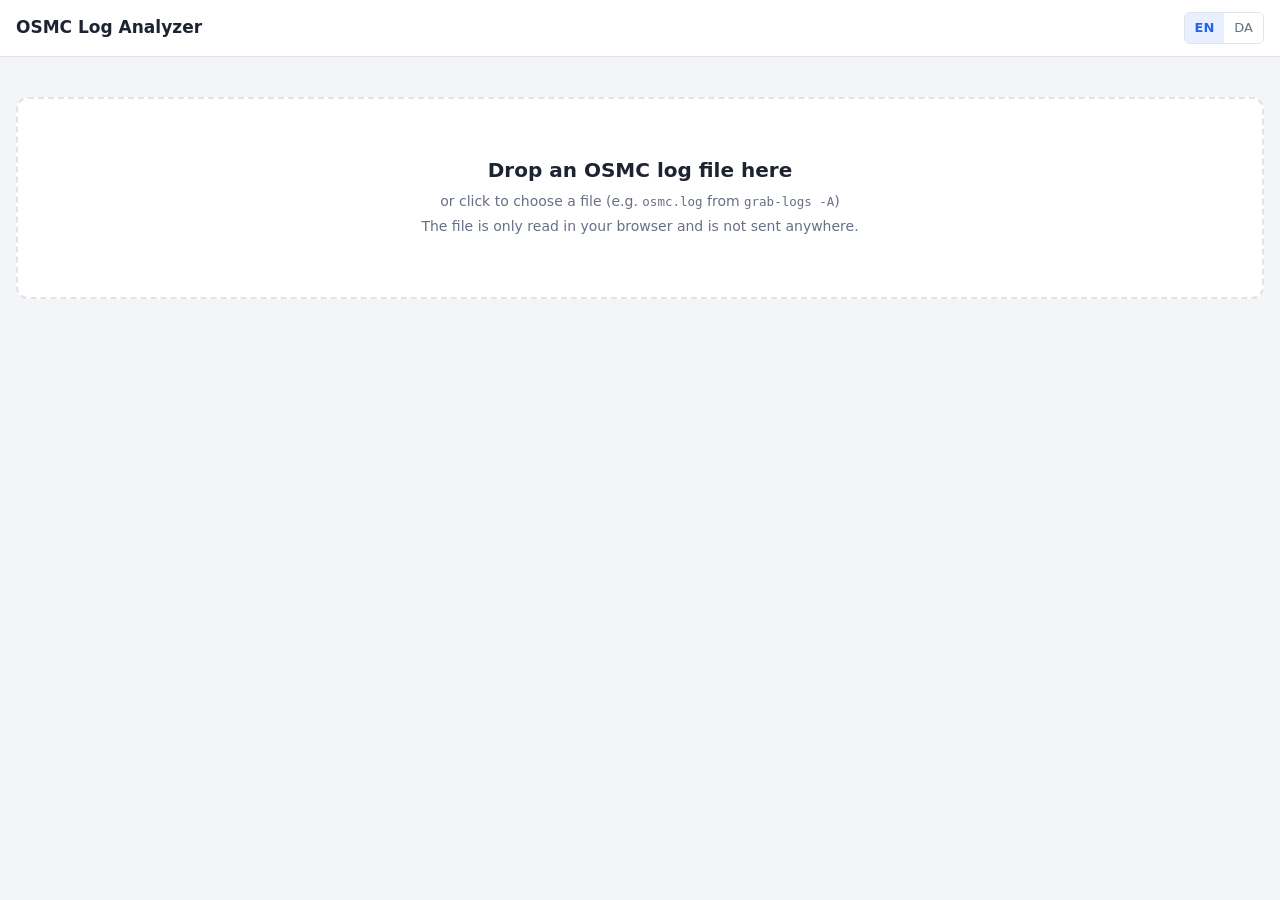
==== index.html @ 3cb2c4ba "Detect jumps in the video timestamps during playback The Vero's video decoder logs each picture with" ====
<!doctype html>
<!--
  OSMC Log Analyzer
  =================
  A single page that reads an OSMC log (made with `grab-logs -A`) and shows the useful parts:
  settings, display/audio capabilities, storage, packages, Kodi log errors, playbacks and banned add-ons.
  Everything runs in the browser; the log file is never uploaded anywhere.

  Files
    index.html        markup + all JavaScript (this file)
    style.css         all styling (colour tokens, dark mode, layout)
    lang/en.json      English UI texts      } key = English source text used in the code,
    lang/da.json      Danish UI texts       } value = text shown on screen
    banned-wiki.json  server copy of Kodi's "Banned add-ons" wiki page (refreshed when the page is updated on the server)
    .htaccess         makes browsers revalidate html/css/json so updates show without a forced reload

  How the script is organised (top to bottom)
    i18n            loads lang/*.json and provides T() for translated text
    helpers         small HTML builders: esc(), kv(), table(), card(), badge() …
    splitting       parseLog() cuts the log file into its named sections
    parsers         one parse function per section type (uname, guisettings, df, EDID, Kodi log …)
    banned add-ons  loads/updates the kodi.wiki list and matches installed add-ons against it
    problems        rule-based checks (RULES) shown in the Problems tab and the overview
    rendering       render() builds every tab as HTML and wires up the interactive parts
    language        DA/EN switch
    loading         file picker / drag & drop -> load() -> render()

  How to …
    add a translated text   write T('English text') in the code and add the same key to
                            lang/en.json and lang/da.json (a missing key just shows the English text)
    read a new log section  use log.sec('Section name') inside render(); the name is the one between
                            the ===== markers in the log
    add a check             add a rule to RULES (see the comment above it); its findings show up in the
                            Problems tab and the overview
    add a tab               build an HTML string in render() and call addTab(id, T('label'), html)
-->
<html lang="en">
<head>
<meta charset="utf-8">
<meta name="viewport" content="width=device-width, initial-scale=1">
<title>OSMC Log Analyzer</title>
<link rel="stylesheet" href="style.css">
</head>
<body>
<!--
  Static texts carry their translation key in data-i18n (plain text) or data-i18n-html (may contain markup);
  applyLang() replaces their content with the text for the current language.
-->
<!-- Sticky header: title, file info, language switch, reload button and (after loading) the tab bar -->
<header>
  <h1 data-i18n="OSMC Log Analyzer">OSMC Log Analyzer</h1>
  <span class="file" id="fileinfo"></span>
  <span class="spacer"></span>
  <span class="langsw" id="langsw"><button data-lang="en">EN</button><button data-lang="da">DA</button></span>
  <button id="reload" hidden data-i18n="Load another log">Load another log</button>
  <input type="file" id="file" accept=".log,.txt,text/plain" hidden>
  <!-- Tab buttons are generated by render() -->
  <nav class="tabs" id="tabs" hidden></nav>
</header>
<main>
  <!-- Start screen: drop zone / file picker. Hidden once a log is loaded. -->
  <div id="drop">
    <h2 data-i18n="Drop an OSMC log file here">Drop an OSMC log file here</h2>
    <p data-i18n-html="or click to choose a file (e.g. <code>osmc.log</code> from <code>grab-logs -A</code>)">or click to choose a file (e.g. <code>osmc.log</code> from <code>grab-logs -A</code>)</p>
    <p data-i18n="The file is only read in your browser and is not sent anywhere.">The file is only read in your browser and is not sent anywhere.</p>
  </div>
  <!-- Result view: one .panel per tab is generated into #panels by render() -->
  <div id="app" hidden>
    <div id="panels"></div>
  </div>
</main>
<script>
'use strict';

// ---------- i18n ----------
// English source text is the key; lang/<code>.json maps it to the shown text. {0}, {1}… are placeholders.
// A missing key falls back to the English text, so a missing or broken file never breaks the page.
const LANGS = {};   // loaded language files: { en: {...}, da: {...} }
// English is the default; a language picked with the DA/EN buttons is remembered. To add a language,
// add it here, add a button in the header and create lang/<code>.json.
let lang = 'en';
try { lang = localStorage.getItem('osmclog.lang') || 'en'; } catch {}
if (!['en', 'da'].includes(lang)) lang = 'en';
// Fetches lang/<code>.json once; a failed fetch is stored as {} so T() falls back to English.
async function loadLang(code) {
  if (LANGS[code]) return;
  try {
    const r = await fetch(`lang/${code}.json`, { cache: 'no-cache' });
    LANGS[code] = r.ok ? await r.json() : {};
  } catch { LANGS[code] = {}; }
}
// T('English text', arg0, arg1 …) -> translated text with {0}, {1} … filled in. Returns plain text (not HTML-escaped).
const T = (s, ...a) => ((LANGS[lang] && LANGS[lang][s]) || s).replace(/\{(\d)\}/g, (_, i) => a[i]);

// ---------- helpers ----------
// Most of the page is built as HTML strings. Values from the log are untrusted, so they are always
// passed through esc() — or wrapped in raw() when a value is HTML we built ourselves.

// Text that grab-logs puts in place of passwords and other private values.
const MASK = '**masked*by*grab-logs**';
// Escapes text for safe use inside HTML.
const esc = s => String(s ?? '').replace(/[&<>"']/g, c => ({ '&': '&amp;', '<': '&lt;', '>': '&gt;', '"': '&quot;', "'": '&#39;' }[c]));
// Marks a string as ready-made HTML so kv()/table() insert it as-is instead of escaping it.
class Raw { constructor(h) { this.h = h; } }
const raw = h => new Raw(h);
// Cell content: raw HTML stays, anything else is escaped.
const val = v => v instanceof Raw ? v.h : esc(v);
// Small pill label. cls: '' (grey), 'ok' (green), 'warn' (amber), 'bad' (red), 'acc' (blue).
const badge = (t, cls = '') => `<span class="badge ${cls}">${esc(t)}</span>`;
// Shows true/'true' and false/'false' as Yes/No badges; other values are passed through unchanged.
const yesNo = v => v === true || v === 'true' ? raw(badge(T('Yes'), 'ok')) : v === false || v === 'false' ? raw(badge(T('No'))) : v;
// Replaces a value masked by grab-logs with a "masked" badge.
const unmask = v => String(v ?? '').includes(MASK) ? raw(badge(T('masked by grab-logs'))) : v;

// Two-column key/value table from [[label, value], …]. Rows with an empty value are skipped.
function kv(rows) {
  rows = rows.filter(r => r && r[1] !== undefined && r[1] !== null && r[1] !== '');
  if (!rows.length) return `<p class="empty">${esc(T('No data'))}</p>`;
  return '<div class="tw"><table class="kv">' + rows.map(([k, v]) => `<tr><th>${esc(k)}</th><td>${val(v)}</td></tr>`).join('') + '</table></div>';
}
// Data table. rows: arrays of cell values; a row may carry a .cls property for a CSS class on the <tr>
// (e.g. 'changed' for the blue left border). opts.scroll: limit the height and scroll inside the card.
// The table is wrapped in .tw so wide tables scroll sideways on phones instead of widening the page.
function table(headers, rows, opts = {}) {
  if (!rows.length) return `<p class="empty">${esc(T('No data'))}</p>`;
  const body = rows.map(r => {
    const cls = r.cls ? ` class="${r.cls}"` : '';
    return `<tr${cls}>` + r.map(c => `<td>${val(c)}</td>`).join('') + '</tr>';
  }).join('');
  // opts.cols: fixed column widths (e.g. ['45%', '35%', '20%']) so rows line up and long values wrap
  const cols = opts.cols ? `<colgroup>${opts.cols.map(w => `<col style="width:${w}">`).join('')}</colgroup>` : '';
  const t = `<table${opts.cols ? ' class="fixed"' : ''}>${cols}<thead><tr>${headers.map(h => `<th>${esc(h)}</th>`).join('')}</tr></thead><tbody>${body}</tbody></table>`;
  return `<div class="tw${opts.scroll ? ' scroll' : ''}">${t}</div>`;
}
// A boxed section with a title. body is HTML; sub is a small grey HTML note after the title (escape it yourself).
const card = (title, body, sub = '') => `<section class="card"><h3>${esc(title)}${sub ? ` <span class="sub">${sub}</span>` : ''}</h3>${body}</section>`;
// Usage bar; turns amber from 80 % and red from 90 %.
const bar = pct => `<div class="bar"><span class="${pct >= 90 ? 'bad' : pct >= 80 ? 'warn' : ''}" style="width:${Math.min(100, pct)}%"></span></div>`;
// Decodes the basic XML entities found in setting values.
const xmlDecode = s => String(s ?? '').replace(/&lt;/g, '<').replace(/&gt;/g, '>').replace(/&quot;/g, '"').replace(/&apos;/g, "'").replace(/&amp;/g, '&');

// Seconds -> "2 d 3 h 15 min" ("t" for hours in Danish; seconds are only shown for durations under an hour).
function fmtDuration(sec) {
  sec = Math.round(sec);
  const d = Math.floor(sec / 86400), h = Math.floor(sec % 86400 / 3600), m = Math.floor(sec % 3600 / 60), s = sec % 60;
  const hu = lang === 'en' ? ' h' : ' t';
  return [d && d + ' d', h && h + hu, m && m + ' min', (!d && !h) && s + ' s'].filter(Boolean).join(' ');
}
// Bytes -> "1.3 MB".
function fmtBytes(n) {
  const u = ['B', 'KB', 'MB', 'GB', 'TB']; let i = 0;
  while (n >= 1024 && i < u.length - 1) { n /= 1024; i++; }
  return n.toFixed(i ? 1 : 0) + ' ' + u[i];
}

// grab-logs sometimes double-encodes UTF-8 (e.g. "OvervÃ¥gning"); repair those lines.
function fixMojibake(text) {
  const dec = new TextDecoder('utf-8', { fatal: true });
  return text.replace(/[^\n]*[\u00c2-\u00df][\u0080-\u00bf][^\n]*/g, line => {
    if (/[^\u0000-\u00ff]/.test(line)) return line;
    try { return dec.decode(Uint8Array.from(line, c => c.charCodeAt(0))); } catch { return line; }
  });
}

// ---------- splitting ----------
// A grab-logs file starts with a header ("Logs created on: … (Uptime = …)" and a table of contents),
// followed by sections wrapped in markers that share a random id:
//   ====================== Kodi Log =================== HyhIT4UP
//   …section content…
//   ---------------------- Kodi Log END --------------- HyhIT4UP
// Returns { sections: [{ name, id, startLine, lines, text, truncated? }], byName, created, uptime, sec(name) }.
// sec(name) returns a section's text, or '' if the section is missing, so callers never need null checks.
function parseLog(text) {
  const lines = text.split(/\r?\n/);
  const startRe = /^={6,} (.+?) ={6,} (\S+)\s*$/;
  const endRe = /^-{6,} (.+?) END -{6,} (\S+)\s*$/;
  const sections = [], byName = {}, header = [];
  let cur = null;
  const close = () => {
    while (cur.lines.length && !cur.lines[cur.lines.length - 1].trim()) cur.lines.pop();
    cur.text = cur.lines.join('\n');
    sections.push(cur);
    byName[cur.name] = cur;
    cur = null;
  };
  for (let i = 0; i < lines.length; i++) {
    const l = lines[i]; let m;
    if (cur) {
      if ((m = endRe.exec(l)) && m[2] === cur.id) { close(); continue; }
      cur.lines.push(l);
    } else if ((m = startRe.exec(l))) {
      // startLine is the 1-based line number of the section's first content line in the original file
      cur = { name: m[1], id: m[2], startLine: i + 2, lines: [] };
    } else if (!sections.length) header.push(l);
  }
  // a section without an END marker means the file was cut off
  if (cur) { cur.truncated = true; close(); }
  const h = header.join('\n');
  const created = /Logs created on:\s*(.+?)\s*-\s*\(Uptime\s*=\s*([\d.]+)\)/.exec(h);
  return {
    sections, byName,
    created: created && created[1],
    uptime: created && parseFloat(created[2]),
    sec: name => byName[name] ? byName[name].text : '',
  };
}

// ---------- parsers ----------
// Each parser takes the text of one section (log.sec('…')) and returns plain data; no HTML is built here.
// They are forgiving: unexpected lines are skipped rather than throwing.

// "UNAME": `uname -a` -> { host, kernel, arch }.
function parseUname(t) {
  const p = t.trim().split(/\s+/);
  return { host: p[1], kernel: p[2], arch: p[p.length - 2] };
}
// "cmdline": kernel command line -> { key: value } (flags without '=' get the value true).
function parseCmdline(t) {
  const o = {};
  for (const tok of t.trim().split(/\s+/)) {
    const i = tok.indexOf('=');
    if (i > 0) o[tok.slice(0, i)] = tok.slice(i + 1); else if (tok) o[tok] = true;
  }
  return o;
}
// "GUI Settings (abridged)": lines like "Name: value" or "Name: value ===> Default: x".
// The "===> Default" part only appears when the setting differs from its default.
// -> [{ name, value, def, changed }]
function parseAbridged(t) {
  // split on ": " so names like "Display 4:3 videos as" stay intact
  return t.split('\n').filter(l => l.includes(': ')).map(l => {
    const i = l.indexOf(': ');
    const name = l.slice(0, i).trim();
    let value = l.slice(i + 2).trim(), def = null;
    const m = /^(.*?)\s*===>\s*Default:\s*(.*)$/.exec(value);
    if (m) { value = m[1]; def = m[2]; }
    return { name, value, def, changed: def !== null };
  });
}
// "guisettings.xml": every <setting id="…">. Kodi adds default="true" to settings left at their default,
// so a setting without it has been changed. A regex is used instead of DOMParser because grab-logs'
// masking can leave the XML slightly broken. -> [{ id, isDefault, value }]
function parseGuiSettings(t) {
  const out = [];
  const re = /<setting id="([^"]+)"((?:\s+\w+="[^"]*")*)\s*(?:\/>|>([\s\S]*?)<\/setting>)/g;
  let m;
  while ((m = re.exec(t))) {
    out.push({ id: m[1], isDefault: /default="true"/.test(m[2]), value: xmlDecode(m[3] ?? '') });
  }
  return out;
}
// Child elements of one <tag>…</tag> block as [[name, value], …] (used for <defaultvideosettings> etc.).
function parseSimpleXmlBlock(t, tag) {
  const m = new RegExp(`<${tag}>([\\s\\S]*?)</${tag}>`).exec(t);
  if (!m) return [];
  const out = []; const re = /<(\w+)>([^<]*)<\/\1>/g; let x;
  while ((x = re.exec(m[1]))) out.push([x[1], xmlDecode(x[2])]);
  return out;
}
// Parses well-formed XML into a DOM document; returns null for empty or invalid XML.
function parseXml(t) {
  if (!t.trim().startsWith('<')) return null;
  const doc = new DOMParser().parseFromString(t.replace(/^\uFEFF/, ''), 'application/xml');
  return doc.querySelector('parsererror') ? null : doc;
}
// Flatten an XML tree into [path, value] rows, e.g. ["videodatabase › host", "192.168.1.69"].
function flattenXml(el, prefix = '') {
  const rows = [];
  for (const c of el.children) {
    const attrs = [...c.attributes].map(a => `${a.name}="${a.value}"`).join(' ');
    const p = prefix + c.tagName + (attrs ? ` [${attrs}]` : '');
    if (c.children.length) rows.push(...flattenXml(c, p + ' › '));
    else rows.push([p, c.textContent.trim()]);
  }
  return rows;
}
// "sources.xml": media sources -> [{ type (video/music/…), name, paths, isDefault }].
function parseSources(t) {
  const doc = parseXml(t);
  if (!doc) return [];
  const out = [];
  for (const type of doc.documentElement.children) {
    const def = type.querySelector(':scope > default')?.textContent.trim();
    for (const s of type.querySelectorAll(':scope > source')) {
      out.push({
        type: type.tagName,
        name: s.querySelector('name')?.textContent.trim(),
        paths: [...s.querySelectorAll('path')].map(p => p.textContent.trim()),
        isDefault: def && def === s.querySelector('name')?.textContent.trim(),
      });
    }
  }
  return out;
}
// "fstab": non-comment lines -> [{ spec, mnt, type, opts }].
function parseFstab(t) {
  return t.split('\n').map(l => l.trim()).filter(l => l && !l.startsWith('#')).map(l => {
    const [spec, mnt, type, opts] = l.split(/\s+/);
    return { spec, mnt, type, opts };
  });
}
// "mounts" (/proc/mounts) -> [{ spec, mnt, type, opts }].
function parseMounts(t) {
  return t.split('\n').filter(Boolean).map(l => {
    const [spec, mnt, type, opts] = l.split(/\s+/);
    return { spec, mnt, type, opts };
  });
}
// "Diskspace" (`df -h`) -> [{ fs, size, used, avail, pct, mnt }].
function parseDf(t) {
  const lines = t.split('\n').filter(Boolean);
  return lines.slice(1).map(l => {
    const p = l.split(/\s+/);
    if (p.length < 6) return null;
    return { fs: p[0], size: p[1], used: p[2], avail: p[3], pct: parseInt(p[4]), mnt: p.slice(5).join(' ') };
  }).filter(Boolean);
}
// "Memory" (`free -m`) -> { Mem: { total, used, free, cache, avail }, Swap: {…} } in MB.
function parseFree(t) {
  const out = {};
  for (const l of t.split('\n')) {
    const m = /^(Mem|Swap):\s+(.*)$/.exec(l.trim());
    if (m) {
      // columns: total used free shared buff/cache available
      const n = m[2].split(/\s+/).map(Number);
      out[m[1]] = { total: n[0], used: n[1], free: n[2], cache: n[4], avail: n[5] };
    }
  }
  return out;
}
// "ifconfig": one block per interface (a block starts with a non-indented line) -> addresses, traffic and error counters.
function parseIfconfig(t) {
  const blocks = t.split(/\n(?=\S)/).filter(b => b.trim());
  return blocks.map(b => {
    const g = re => (re.exec(b) || [])[1];
    return {
      name: g(/^(\S+?):/),
      inet: g(/\binet (\S+)/), mask: g(/netmask (\S+)/), inet6: g(/\binet6 (\S+)/),
      ether: g(/ether (\S+)/), type: g(/\(([^)]+)\)\s*$/m),
      rx: g(/RX packets \d+\s+bytes \d+ \(([^)]+)\)/), tx: g(/TX packets \d+\s+bytes \d+ \(([^)]+)\)/),
      rxErr: g(/RX errors (\d+)/), txErr: g(/TX errors (\d+)/),
    };
  }).filter(i => i.name);
}
// "OSMC Packages" / "All Other Packages" (`dpkg -l`) -> [{ status ('ii' = installed), name, version, arch, desc }].
function parseDpkg(t) {
  // the header lines ("Desired=…", "||/ Name …", "+++-===…") don't match, as they don't start with 2–3 letters and a space
  return t.split('\n').map(l => /^([a-zA-Z]{2,3})\s+(\S+)\s+(\S+)\s+(\S+)\s+(.*)$/.exec(l)).filter(Boolean)
    .map(m => ({ status: m[1], name: m[2], version: m[3], arch: m[4], desc: m[5] }));
}
// "APT history.log": blank-line separated runs (Start-Date, Commandline, Install/Upgrade/Remove/Purge, End-Date)
// -> runs, newest first, with package lists split into one entry per package.
function parseAptHistory(t) {
  return t.split(/\n\s*\n/).map(b => {
    const g = k => (new RegExp(`^${k}: (.*)$`, 'm').exec(b) || [])[1];
    const pkgs = k => { const v = g(k); return v ? v.split(/\),\s*/).map(s => s.replace(/\)?$/, ')')) : []; };
    const start = g('Start-Date');
    if (!start) return null;
    return {
      start: start.replace(/\s+/, ' '), end: (g('End-Date') || '').replace(/\s+/, ' '),
      cmd: g('Commandline') || '',
      install: pkgs('Install'), upgrade: pkgs('Upgrade'), remove: pkgs('Remove'), purge: pkgs('Purge'),
      error: g('Error'),
    };
  }).filter(Boolean).sort((a, b) => b.start.localeCompare(a.start));
}
// Raspberry Pi model ("Raspberry Pi 400 Rev 1.1", from the kernel's "Machine model:" line) -> SoC.
// Kodi's "Running on" line can't be used: the Pi kernel reports "BCM2835" in /proc/cpuinfo on every model.
function piSoc(model) {
  const m = model.replace(/^Raspberry Pi\s*/, '');
  if (/^(5|500|Compute Module 5)\b/.test(m)) return 'Broadcom BCM2712';
  if (/^(4|400|Compute Module 4)/.test(m)) return 'Broadcom BCM2711';
  if (/^Zero 2/.test(m)) return 'RP3A0 (Broadcom BCM2710A1)';
  if (/^3 Model [AB] Plus|^Compute Module 3 Plus/.test(m)) return 'Broadcom BCM2837B0';
  if (/^(3|Compute Module 3)\b|^2 Model B Rev 1\.2/.test(m)) return 'Broadcom BCM2837';
  if (/^2\b/.test(m)) return 'Broadcom BCM2836';
  if (/^(Model|Zero|Compute Module\b(?! \d))/.test(m)) return 'Broadcom BCM2835';
  return '';
}
// HDMI/CTA-861 Video Identification Codes -> readable mode ("Display Mode" shows e.g. "VIC:16").
const VIC = {
  1: '640x480p60', 2: '480p60', 3: '480p60', 4: '720p60', 5: '1080i60', 16: '1080p60', 17: '576p50', 18: '576p50',
  19: '720p50', 20: '1080i50', 31: '1080p50', 32: '1080p24', 33: '1080p25', 34: '1080p30', 60: '720p24', 61: '720p25', 62: '720p30',
  93: '2160p24', 94: '2160p25', 95: '2160p30', 96: '2160p50', 97: '2160p60',
  98: '4096x2160p24', 99: '4096x2160p25', 100: '4096x2160p30', 101: '4096x2160p50', 102: '4096x2160p60',
};
// Lines indented under a header line in edid-decode output (also used for "Dolby Vision Cap").
// Returns the trimmed child lines, or null when the header is not found.
function indentedBlock(t, headerRe) {
  const lines = t.split('\n');
  const i = lines.findIndex(l => headerRe.test(l));
  if (i < 0) return null;
  const ind = lines[i].search(/\S/);
  const out = [];
  for (let j = i + 1; j < lines.length; j++) {
    const l = lines[j];
    if (!l.trim()) continue;
    if (l.search(/\S/) <= ind) break;
    out.push(l.trim());
  }
  return out;
}
// "EDID" (Amlogic's summary of the TV's EDID): "Key: value" lines -> { key: value } (first occurrence wins).
// flagsLine is the line without a colon that lists HDR/Dolby Vision/deep colour support.
function parseEdid(t) {
  const o = {};
  for (const l of t.split('\n')) {
    const m = /^([^:{]+?):\s*(.*)$/.exec(l);
    if (m && !o[m[1].trim()]) o[m[1].trim()] = m[2].trim();
  }
  o.flagsLine = (t.split('\n').find(l => /HDR|DolbyVision|DeepColor/.test(l) && !l.includes(':')) || '').trim();
  return o;
}
// "Audio Cap": audio formats the TV/receiver reports -> [[format, channels, sample rates, …extra]]
// (the first line is a column header and is skipped).
// Only format lines ("AC-3, 6 ch, …") are kept: some devices add a "Reserved" line and an indented
// "Dolby Vendor Specific" block (Ver:1.0, center_speaker:1 …) that are not formats.
function parseAudioCap(t) {
  return t.split('\n').slice(1).filter(l => /^[^\s,][^,]*, \d+ ch\b/.test(l) && !/^Reserved\b/.test(l)).map(l => l.split(',').map(s => s.trim()));
}

// "Kodi Log" / "Kodi Old Log": lines like
//   2026-10-31 09:30:46.882 T:2971     info <general>: message
// -> [{ date, time, thread, level, msg, extra, line }]. Lines without a timestamp (e.g. dumped XML)
// are continuation lines and are collected in the previous entry's `extra`. `line` is the 0-based line
// within the section, used to jump to the entry in the Raw sections tab.
function parseKodiLog(t) {
  const re = /^(\d{4}-\d\d-\d\d) (\d\d:\d\d:\d\d\.\d+) T:(\d+)\s+(\w+) <[^>]+>: ?(.*)$/;
  const entries = []; let last = null;
  for (const [i, l] of t.split('\n').entries()) {
    const m = re.exec(l);
    if (m) { last = { date: m[1], time: m[2], thread: m[3], level: m[4].toLowerCase(), msg: m[5], extra: [], line: i }; entries.push(last); }
    else if (last && l.trim()) last.extra.push(l.trim());
  }
  return entries;
}
// Time of a Kodi log entry in ms (for durations between entries).
const kodiMs = e => Date.parse(`${e.date}T${e.time}`);
// Walks the Kodi log entries once and collects everything the page shows:
//   levels        count per log level           info        version, platform, skin, cache settings …
//   addons        Map id -> version             groups      errors/warnings grouped by message
//   devices       ALSA audio devices            playbacks   one object per VideoPlayer::OpenFile
//   resolutions   display mode switches         repoErrors  repositories Kodi complained about
// To pick up something new from the Kodi log, add a regex to the if/else chain below.
function analyzeKodi(entries) {
  const a = { levels: {}, info: {}, addons: new Map(), groups: new Map(), devices: [], playbacks: [], resolutions: [], debugLogging: false, repoErrors: new Set() };
  const lastByThread = {};
  let dev = null, pb = null;
  const devMap = new Map();
  for (const e of entries) {
    a.levels[e.level] = (a.levels[e.level] || 0) + 1;
    const msg = e.msg;
    let m;
    if (!a.first) a.first = e; a.last = e;
    if ((m = /^Starting Kodi \(([^)]+)\)\. Platform: (.*)$/.exec(msg))) { a.info.version = m[1]; a.info.platform = m[2]; }
    else if ((m = /^Running on (.*)$/.exec(msg))) a.info.runningOn = m[1];
    else if ((m = /^FFmpeg version\/source: (.*)$/.exec(msg))) a.info.ffmpeg = m[1];
    else if ((m = /^Local hostname: (.*)$/.exec(msg))) a.info.hostname = m[1];
    else if ((m = /^(\d+) CPU cores available/.exec(msg))) a.info.cores = m[1];
    else if ((m = /^Kodi compiled (.*)$/.exec(msg))) a.info.compiled = m[1];
    else if ((m = /^GUI format (.*)$/.exec(msg))) a.info.guiFormat = m[1];
    else if ((m = /^load skin from: \S+ \(version: ([^)]+)\)/.exec(msg))) a.info.skin = (/addons\/([^/]+)\//.exec(msg) || [])[1] + ' ' + m[1];
    else if (msg.startsWith('Enabled debug logging')) a.debugLogging = true;
    else if (msg.startsWith('New Cache GUI Settings')) a.info.cache = e.extra;
    else if ((m = /^CAddonMgr::FindAddons: (\S+) v(\S+) installed/.exec(msg))) a.addons.set(m[1], m[2]);
    else if ((m = /^Repository add-on (\S+) /.exec(msg)) && e.level === 'error') a.repoErrors.add(m[1]);

    // ALSA device enumeration: "Device N" followed by "m_name : value" lines; m_streamTypes is the last one.
    // Kodi enumerates more than once, so devices are de-duplicated by name.
    if ((m = /^\s+Device \d+$/.exec(msg))) { dev = {}; }
    else if (dev && (m = /^\s+m_(\w+)\s*:\s*(.*)$/.exec(msg))) {
      dev[m[1]] = m[2];
      if (m[1] === 'streamTypes') { devMap.set(dev.deviceName, dev); dev = null; }
    }

    // playback tracking: everything between VideoPlayer::OpenFile and CVideoPlayer::CloseFile belongs to that
    // playback (file path, ffmpeg stream info, Dolby Vision record, display mode switch, audio sink setup).
    // st collects how the playback started (times in ms since the epoch; most need debug logging, the
    // sync and late-frame figures also need component logging for "A/V sync" and "Video"):
    //   lost/reset   display lost and back for a refresh rate switch     hdmi      "Detected HDMI switch" (Vero) until 5 s after av
    //   cacheFrom/To buffering before playback starts                     av        first picture (OnAVStarted)
    //   pos          start position in seconds (0 = from the beginning)  resync    clock reset at start, ms
    //   syncErr      largest audio sync error in the first 5 s, ms       late      late frames in the first 5 s (maxLate: most frames behind)
    //   renders      render checks seen in the first 5 s (0 = no video component logging)   drops   frames dropped by the decoder
    //   frames       pictures from the decoder during the whole playback (0 = no video component logging, or not a Vero)
    //   gaps/maxGap  jumps in their timestamps (see below) and the largest, ms   gapLines  lines of the first 10 jumps
    if ((m = /^VideoPlayer::OpenFile: (.*)$/.exec(msg))) {
      pb = { start: e.date + ' ' + e.time.slice(0, 8), url: m[1], streams: [], dovi: null, res: null, dv: null, audio: [],
        t0: kodiMs(e), line: e.line, st: { hdmi: 0, late: 0, maxLate: 0, renders: 0, drops: 0, frames: 0, gaps: 0, maxGap: 0, gapLines: [] } };
      a.playbacks.push(pb);
    } else if (pb) {
      const st = pb.st, t = kodiMs(e), early = st.av != null && t - st.av < 5000;
      if (msg.startsWith('VideoPlayer: OnLostDisplay received')) st.lost ??= t;
      else if (msg.startsWith('VideoPlayer: OnResetDisplay received')) st.reset ??= t;
      else if (msg.startsWith('CWinSystemAmlogic: Detected HDMI switch')) { if (st.av == null || early) st.hdmi++; }
      else if ((m = /^CVideoPlayer::SetCaching - caching state (\d)/.exec(msg))) {
        if (+m[1]) st.cacheFrom ??= t;
        else if (st.cacheFrom != null) st.cacheTo ??= t;
      }
      else if (msg.startsWith('OnAVStarted:') && st.av == null) { st.av = t; st.avLine = e.line; }
      else if ((m = /^VideoPlayer::Sync - Video - pts: (-?[\d.]+)/.exec(msg))) st.pos ??= Math.max(0, +m[1] / 1e6);
      else if ((m = /^CVideoPlayerAudio - CDVDMsg::GENERAL_RESYNC\((-?[\d.]+)\)/.exec(msg))) st.resync ??= +m[1] / 1000;
      else if ((m = /^ActiveAE::SyncStream - average error of (-?[\d.]+), start adjusting/.exec(msg)) && early) st.syncErr = Math.max(st.syncErr || 0, Math.abs(+m[1]));
      else if ((m = /^PrepareNextRender: .*\blate: (-?\d+)/.exec(msg)) && early) {
        st.renders++;
        if (+m[1] > 0) { st.late++; st.maxLate = Math.max(st.maxLate, +m[1]); }
      }
      else if (/releaseFrame idx:\d+, drop:1/.test(msg)) st.drops++;
      // Vero decoder: "AMLInsecureVideoCodec::getPicture: index: 5, pts: 2.002, dur:875.867ms", where dur is the time to
      // the previous picture's timestamp. A picture that "lasts" more than 3 normal frames is a jump in the stream's
      // timestamps, seen as a jerk or a short freeze. Index 0 starts the stream again (also after a seek), and jumps
      // while fast-forwarding or rewinding (SetSpeed other than 1000, or 0 = paused) are expected.
      else if ((m = /^\w+::getPicture: index: (\d+), pts: -?[\d.]+, dur:\s*([\d.]+)ms/.exec(msg))) {
        const dur = +m[2];
        st.frames++;
        if (+m[1] && st.frameDur && dur > 3 * st.frameDur && !st.trick) {
          st.gaps++; st.maxGap = Math.max(st.maxGap, dur);
          if (st.gapLines.length < 10) st.gapLines.push(e.line);
        } else if (!st.frameDur || dur < 1.5 * st.frameDur) st.frameDur = dur;
      }
      else if ((m = /^\w+::SetSpeed, speed\((-?\d+)\)/.exec(msg))) st.trick = +m[1] !== 1000 && +m[1] !== 0;

      if (!pb.file && (m = /^CFileCache::Open - <(.+?)> opening/.exec(msg))) pb.file = m[1];
      else if ((m = /^ffmpeg\[[^\]]+\]:\s+Stream #\d+:\d+(\(\w+\))?: (Video|Audio): (.*)$/.exec(msg))) pb.streams.push({ kind: m[2], lang: (m[1] || '').replace(/[()]/g, ''), desc: m[3] });
      else if ((m = /^ffmpeg\[[^\]]+\]:\s+Stream #\d+:\d+(\(\w+\))?: Subtitle: (.*)$/.exec(msg))) pb.subs = (pb.subs || 0) + 1;
      else if ((m = /DOVI configuration record: (.*)$/.exec(msg))) pb.dovi = m[1];
      else if ((m = /^Display resolution (?:ADJUST|SET)\s*: (.*)$/.exec(msg))) pb.res = m[1];
      else if (/^DVCodec: DV support (enabled|disabled)/.test(msg)) pb.dv = msg.replace(/^DVCodec: /, '');
      else if ((m = /^CAESinkALSA::Initialize - (Requested layout .*|Opened device .*|set digital codec .*)$/.exec(msg))) pb.audio.push(m[1]);
      else if (/^CVideoPlayer::CloseFile\(\)/.test(msg) && !pb.end) { pb.end = e.date + ' ' + e.time.slice(0, 8); pb = null; }
    }
    if ((m = /^Display resolution (ADJUST|SET)\s*: (.*)$/.exec(msg))) a.resolutions.push(e.time.slice(0, 8) + '  ' + m[2]);

    // error/warning grouping; "Skipped N duplicate messages" adds to the previous message on that thread
    if (e.level === 'error' || e.level === 'warning' || e.level === 'fatal') {
      if ((m = /^Skipped (\d+) duplicate messages/.exec(msg))) {
        const g = lastByThread[e.thread];
        if (g) g.count += +m[1];
        continue;
      }
      // memory addresses differ between otherwise identical messages, so they are ignored for grouping
      const key = e.level + '|' + msg.replace(/0x[0-9a-f]+/gi, '0x…');
      let g = a.groups.get(key);
      if (!g) { g = { level: e.level, msg, count: 0, first: e.time.slice(0, 8), last: '', firstLine: e.line }; a.groups.set(key, g); }
      g.count++; g.last = e.time.slice(0, 8); g.lastLine = e.line;
      lastByThread[e.thread] = g;
    }
  }
  a.devices = [...devMap.values()];
  return a;
}
// kv() rows describing how a playback started, and jumps in its video timestamps (see pb.st in analyzeKodi).
// Rows without data are left out by kv().
// link(line, html) makes a link to a line of the Kodi log, used for the first-picture time and the first timestamp jump.
const secs = ms => `${(ms / 1000).toFixed(1)} s`;
function startRows(p, link) {
  const st = p.st;
  const sync = [st.resync != null && T('clock reset by {0} ms', Math.round(st.resync)), st.syncErr != null && T('audio off by up to {0} ms', Math.round(st.syncErr))].filter(Boolean);
  const disp = [st.lost != null && st.reset != null && T('display back after {0}', secs(st.reset - st.lost)), st.hdmi && T('{0} HDMI re-sync(s)', st.hdmi)].filter(Boolean);
  return [
    [T('Start position'), st.pos == null ? '' : st.pos < 5 ? T('from the beginning') : T('resumed at {0}', new Date(st.pos * 1000).toISOString().slice(11, 19))],
    [T('Refresh rate switch'), disp.join(', ')],
    [T('Buffering at start'), st.cacheFrom != null && st.cacheTo != null ? secs(st.cacheTo - st.cacheFrom) : ''],
    [T('Time to first picture'), st.av != null ? raw(link(st.avLine, esc(secs(st.av - p.t0)))) : ''],
    [T('A/V sync at start'), sync.join(', ')],
    [T('Late frames at start'), st.renders ? (st.late ? T('{0} in the first 5 s (up to {1} frames behind)', st.late, st.maxLate) : '0') : ''],
    [T('Dropped frames'), st.drops || ''],
    // for the whole playback, not just the start
    [T('Jumps in the video timestamps'), !st.frames ? '' : st.gaps ? raw(link(st.gapLines[0], esc(T('{0}, up to {1}', st.gaps, secs(st.maxGap))))) : '0'],
  ];
}
// Path of a playback's file. Add-on and PVR URLs are URL-encoded; a local path is logged as it is, so a "%" in
// its name ("100% Wolf.mkv") is not valid encoding and the path is then kept unchanged.
function pbPath(p) {
  const url = p.url.split('?')[0];
  try { return p.file || decodeURIComponent(url); } catch { return url; }
}
// Short video description for a playback: "hevc 3840x2160 24 fps" plus an HDR label.
function summarizeVideo(p) {
  const v = p.streams.find(s => s.kind === 'Video');
  if (!v) return { text: '' };
  const codec = v.desc.split(/[\s,]/)[0];
  const res = (/(\d{3,4}x\d{3,4})/.exec(v.desc) || [])[1] || '';
  const fps = (/([\d.]+) fps/.exec(v.desc) || [])[1];
  let hdr = '';
  if (p.dovi) hdr = 'DV P' + ((/profile: (\d+)/.exec(p.dovi) || [])[1] || '?');
  else if (/smpte2084/.test(v.desc)) hdr = 'HDR10';
  else if (/arib-std-b67/.test(v.desc)) hdr = 'HLG';
  return { text: [codec, res, fps && fps + ' fps'].filter(Boolean).join(' '), hdr };
}
// "System Journal" / "Kernel Message Log": lines matching re, grouped by message so repeats are counted once.
// Numbers are ignored when grouping. -> [{ text, count }], most frequent first.
function groupJournal(t, re) {
  const g = new Map();
  for (const l of t.split('\n')) {
    if (!re.test(l)) continue;
    // drop "Oct 31 09:30:44 host proc[pid]:" prefix to group identical messages
    const m = /^\w{3} +\d+ [\d:.]+ \S+ ([^:\[]+)(?:\[\d+\])?: (.*)$/.exec(l) || /^\[\s*[\d.]+\]\s*(?:())(.*)$/.exec(l);
    const key = m ? (m[1] ? m[1] + ': ' : '') + m[2] : l;
    const k2 = key.replace(/\d+(\.\d+)?/g, '#');
    const e = g.get(k2) || { text: key, count: 0 };
    e.count++; g.set(k2, e);
  }
  return [...g.values()].sort((a, b) => b.count - a.count);
}

// ---------- settings labels ----------
// guisettings.xml ids start with a group prefix ("audiooutput.passthrough"). This maps the prefix to a
// (translatable) group heading; unknown prefixes are shown as-is. New entries also need a key in lang/*.json.
const GROUPS = {
  audiooutput: 'Audio', videoplayer: 'Video player', videoscreen: 'Display', videoacceleration: 'Hardware acceleration',
  videolibrary: 'Video library', musiclibrary: 'Music library', myvideos: 'Videos', mymusic: 'Music', musicplayer: 'Music player',
  musicfiles: 'Music files', locale: 'Language & region', lookandfeel: 'Appearance', services: 'Services', network: 'Network',
  smb: 'SMB', nfs: 'NFS', subtitles: 'Subtitles', filelists: 'File lists', screensaver: 'Screensaver', powermanagement: 'Power management',
  debug: 'Debugging', general: 'General', addons: 'Add-ons', input: 'Input', pvrmanager: 'PVR', pvrplayback: 'PVR playback',
  pvrmenu: 'PVR menu', pvrrecord: 'PVR recording', pvrtimers: 'PVR timers', pvrpowermanagement: 'PVR power', pvrparental: 'PVR parental control',
  epg: 'EPG', weather: 'Weather', slideshow: 'Slideshow', pictures: 'Pictures', accessibility: 'Accessibility', masterlock: 'Master lock',
  cache: 'Cache', source: 'Sources', audiocds: 'Audio CD', disc: 'Disc', dvds: 'DVD', bluray: 'Blu-ray', karaoke: 'Karaoke',
  window: 'Window', scrapers: 'Scrapers', gamesgeneral: 'Games', gamesaccessibility: 'Games', gamesachievements: 'Games', games: 'Games',
  myvideosettings: 'Video settings',
};
const groupOf = id => { const p = id.split('.')[0]; return GROUPS[p] ? T(GROUPS[p]) : p; };

// ---------- banned add-ons (kodi.wiki) ----------
// Kodi keeps an example list of banned builds, repositories and add-ons on its wiki. The page's wikitext is
// fetched through the MediaWiki API, which sends Access-Control-Allow-Origin: *, so the browser can fetch it
// directly. Two copies can exist: banned-wiki.json on the server (fetched from the wiki when the page is updated there) and one saved in
// this browser by the "Update from kodi.wiki" button; whichever has the newest wiki edit is used.
const BANNED_PAGE = 'https://kodi.wiki/view/Official:Forum_rules/Banned_add-ons';
const BANNED_API = 'https://kodi.wiki/api.php?action=query&prop=revisions&titles=Official:Forum_rules/Banned_add-ons&rvprop=content|timestamp&rvslots=main&format=json&formatversion=2&origin=*';
// Parsed list in use: { ids: Map, names: Map, count, changed, fetched, source } or null when none is loaded.
let banned = null;
// Lower-case letters and digits only, so "Universal Scrapers" and "universalscrapers" compare equal.
const normName = s => s.toLowerCase().replace(/[^a-z0-9]/g, '');

// Wikitext lines look like "* Name <!-- ID: repository.x|plugin.video.x -->" under "== Section ==" headings.
// Some names are written as "<Name>" and some ID comments are malformed (e.g. ending in "?>"); both are tolerated.
// json: MediaWiki API response; fetched: ISO date of download; source: 'server' or 'browser'.
function parseBanned(json, fetched, source) {
  const rev = json.query.pages[0].revisions[0];
  const ids = new Map(), names = new Map();
  let sec = '', count = 0;
  for (const l of rev.slots.main.content.split('\n')) {
    let m;
    if ((m = /^==+\s*(.*?)\s*==+/.exec(l))) { sec = m[1]; continue; }
    if (!l.startsWith('*')) continue;
    const name = l.slice(1).replace(/<!--.*$/, '').trim().replace(/^<|>$/g, '').trim();
    if (!name) continue;
    const e = { section: sec, name };
    count++;
    const idm = /<!--\s*ID:\s*(.*?)\s*(?:-->|\?>|$)/.exec(l);
    if (idm) for (const id of idm[1].split('|')) { const k = id.trim().toLowerCase(); if (k) ids.set(k, e); }
    // forks and wizards are not add-on names, so they are not used for name matching
    const n = normName(name);
    if (n.length >= 3 && !/fork|wizard/i.test(sec)) names.set(n, e);
  }
  return { ids, names, count, changed: rev.timestamp, fetched, source };
}
// addons: Map id -> { ver, logs }. Exact ID hit = banned; name of the add-on matching a list entry = possibly banned.
// For the name match the type prefix is dropped: "plugin.video.pov" -> "pov", "repository.umbrella" -> "umbrella".
// -> [{ id, ver, logs, entry: { section, name }, how: 'id' | 'name' }], ID hits first.
function matchBanned(addons) {
  const out = [];
  if (!banned) return out;
  for (const [id, info] of addons) {
    const hit = banned.ids.get(id.toLowerCase());
    if (hit) { out.push({ id, ...info, entry: hit, how: 'id' }); continue; }
    const p = id.split('.');
    if (!['plugin', 'repository', 'script', 'program'].includes(p[0]) || p.length < 2) continue;
    const rest = normName((p[0] === 'repository' || p.length === 2 ? p.slice(1) : p.slice(2)).join(''));
    const e = banned.names.get(rest);
    if (e) out.push({ id, ...info, entry: e, how: 'name' });
  }
  return out.sort((a, b) => (a.how === b.how ? a.id.localeCompare(b.id) : a.how === 'id' ? -1 : 1));
}
// Called once at start-up: reads the browser copy (localStorage) and the server copy (banned-wiki.json).
async function loadBanned() {
  const cand = [];
  try {
    const c = JSON.parse(localStorage.getItem('osmclog.banned') || 'null');
    if (c) cand.push(parseBanned(c.json, c.fetched, 'browser'));
  } catch {}
  try {
    const r = await fetch('banned-wiki.json', { cache: 'no-cache' });
    if (r.ok) {
      const lm = r.headers.get('Last-Modified');
      cand.push(parseBanned(await r.json(), lm ? new Date(lm).toISOString() : '', 'server'));
    }
  } catch {}
  // use whichever copy has the newest wiki edit
  cand.sort((a, b) => (b.changed || '').localeCompare(a.changed || ''));
  banned = cand[0] || null;
}
// "Update from kodi.wiki" button: fetches the live list and saves it in this browser. Throws on failure.
async function refreshBanned() {
  const r = await fetch(BANNED_API, { cache: 'no-store' });
  if (!r.ok) throw new Error('HTTP ' + r.status);
  const json = await r.json();
  const fetched = new Date().toISOString();
  banned = parseBanned(json, fetched, 'browser');
  try { localStorage.setItem('osmclog.banned', JSON.stringify({ json, fetched })); } catch {}
}
// Red "Banned" / amber "Possibly banned" badge for a match, '' for no match.
const bannedBadge = m => m ? (m.how === 'id' ? badge(T('Banned'), 'bad') : badge(T('Possibly banned'), 'warn')) : '';
// The "Banned add-ons" card on the overview: matches, list source/date and the update button.
// The button is handled by the click handler on #panels in render() (data-action="refresh-banned").
function bannedCard(matches, total) {
  let body;
  if (!banned) body = `<p class="empty">${esc(T('The banned add-ons list is not loaded.'))}</p>`;
  else if (!matches.length) body = `<ul class="obs"><li class="ok">${esc(T('No known banned add-ons among the {0} installed.', total))}</li></ul>`;
  else body = table([T('Add-on'), T('Version'), T('Status'), T('List entry')], matches.map(m => [
    raw(`<code>${esc(m.id)}</code>`), m.ver, raw(bannedBadge(m) + (m.how === 'name' ? ` <span class="muted">${esc(T('name match'))}</span>` : '')),
    `${m.entry.name} (${m.entry.section})`,
  ]), { cols: ['36%', '14%', '22%', '28%'] });
  const src = banned ? T('Source: {0} · {1} entries, {2} IDs · list changed {3} · fetched {4} ({5})',
    `<a href="${BANNED_PAGE}" target="_blank" rel="noopener">kodi.wiki</a>`, banned.count, banned.ids.size, esc(fmtDate(banned.changed)),
    esc(fmtDate(banned.fetched) || '?'), esc(banned.source === 'server' ? T('copy on the server') : T('in this browser'))) : '';
  return card(T('Banned add-ons'), body + `<div class="toolbar" style="margin:10px 0 0">
      <button data-action="refresh-banned">${esc(T('Update from kodi.wiki'))}</button><span class="muted" id="banned-status">${src}</span></div>
      <p class="muted" style="margin:6px 0 0;font-size:12.5px">${esc(T('The list is only examples. An add-on not being on the list does not mean it is allowed.'))}</p>`,
    esc(T('according to the Kodi forum rules')));
}
// ISO date -> local date and time in the current language.
const fmtDate = s => s ? new Date(s).toLocaleString(lang === 'da' ? 'da-DK' : 'en-GB', { dateStyle: 'medium', timeStyle: 'short' }) : '';

// ---------- problems ----------
// Rule-based checks. The results are shown in the Problems tab, with advice and the log lines that triggered
// them, and as a short list in the overview's Observations card. Every rule has a category, and categories
// can be switched off in the Problems tab (remembered in this browser).
//
// A rule is { cat, check(d) }: check gets the data object built in render() and returns a finding, an array
// of findings (false/undefined entries are skipped) or nothing. A finding is { sev, text, hint, ev }:
//   sev   'bad' (red), 'warn' (amber), 'info' (blue) or 'ok' (green)
//   text  what was found          hint  what to do about it (optional)
//   ev    evidence from find(): { hits: [{ sec, line, n, text }], count } (optional)
// Many patterns are problems that OSMC forum helpers often point out in users' logs.
// To add a check: add a rule to RULES and its texts to lang/en.json and lang/da.json.

// problem categories in display order: id -> English label
const CATS = {
  addons: 'Add-ons', shares: 'Network shares', network: 'Network', crashes: 'Crashes & errors', storage: 'Storage & memory',
  hardware: 'Hardware & power', display: 'Display', audio: 'Audio', playback: 'Playback', updates: 'Updates & packages', database: 'Database', log: 'About the log',
};
const SEV_ORDER = { bad: 0, warn: 1, info: 2, ok: 3 };
const reEsc = s => s.replace(/[.*+?^${}()|[\]\\]/g, '\\$&');
// Kodi log sections, and the section with kernel/system messages (the journal includes the kernel's messages,
// so the kernel log is only used when there is no journal)
const KODI = ['Kodi Log', 'Kodi Old Log'];
const sysSec = d => d.log.sec('System Journal').trim() ? 'System Journal' : 'Kernel Message Log';
// matches Kodi log lines logged at error level (or worse) whose message matches re
const kodiErr = re => new RegExp(String.raw`\s(?:error|fatal) <[^>]+>: .*(?:` + re.source + ')', re.flags);

// Finds the lines of one or more sections that match test (a regex without the g flag, or a function)
// -> { hits (at most max), count }. line is the 0-based line within the section (for jumping to Raw sections),
// n the line number in the file. Missing sections are skipped. With perEntry, only the first matching line of
// each log entry counts (an entry is a line that doesn't start with whitespace plus its indented continuation lines).
function find(d, secs, test, max = 50, perEntry = false) {
  const ok = typeof test === 'function' ? test : l => test.test(l);
  const ev = { hits: [], count: 0 };
  for (const name of [].concat(secs)) {
    const s = d.log.byName[name];
    if (!s) continue;
    let entry = -1, counted = -1;
    s.lines.forEach((l, j) => {
      if (!/^\s/.test(l)) entry = j;
      if (!ok(l) || (perEntry && counted === entry)) return;
      counted = entry;
      ev.count++;
      if (ev.hits.length < max) ev.hits.push({ sec: name, line: j, n: s.startLine + j, text: l });
    });
  }
  return ev;
}
// finding from a find() result: nothing if no lines matched; text/hint get the number of matches as {0}
const found = (sev, ev, text, hint) => ev.count ? { sev, text: T(text, ev.count), hint: hint && T(hint), ev } : null;

// Kodi's view modes (defaultvideosettings/viewmode)
const VIEWMODES = ['Normal', 'Zoom', 'Stretch 4:3', 'Wide zoom', 'Stretch 16:9', 'Original size', 'Custom', 'Stretch 16:9 (non-linear)', 'Zoom 120% width', 'Zoom 110% width'];

const RULES = [
  // --- add-ons ---
  { cat: 'addons', check: d => {
    const ev = list => find(d, KODI, new RegExp(`CAddonMgr::FindAddons: (?:${list.map(m => reEsc(m.id)).join('|')}) v`));
    const ids = d.bannedMatches.filter(m => m.how === 'id'), names = d.bannedMatches.filter(m => m.how === 'name');
    return [
      ids.length && { sev: 'bad', text: T('Banned add-ons installed: {0}.', ids.map(m => m.id).join(', ')),
        hint: T('No support is given on the Kodi and OSMC forums while they are installed. Remove them and make a new log.'), ev: ev(ids) },
      names.length && { sev: 'warn', text: T('Possibly banned add-ons (name matches the list): {0}.', names.map(m => m.id).join(', ')), ev: ev(names) },
    ];
  } },
  { cat: 'addons', check: d => d.kodi && d.kodi.repoErrors.size && { sev: 'warn', text: T('Outdated or broken repositories: {0}.', [...d.kodi.repoErrors].join(', ')),
    hint: T('Kodi could not update from these repositories. Remove repositories that are no longer maintained.'), ev: find(d, 'Kodi Log', kodiErr(/Repository add-on \S+ /)) } },
  { cat: 'addons', check: d => {
    // Kodi logs a Python error as "EXCEPTION Thrown …" followed by the traceback; the add-on is named by a file path in it
    let ev = find(d, KODI, /EXCEPTION Thrown/);
    if (!ev.count) ev = find(d, KODI, /Traceback \(most recent call last\)/);
    if (!ev.count) return;
    // the culprit is the first add-on in the traceback that is not a shared module (script.module.urllib3 …);
    // the traceback ends at the next timestamped line
    const ids = new Set();
    for (const h of ev.hits) {
      const lines = d.log.byName[h.sec].lines, inTrace = [];
      for (let j = h.line; j < Math.min(lines.length, h.line + 60); j++) {
        if (j > h.line && /^\d{4}-\d\d-\d\d /.test(lines[j])) break;
        const m = /addons\/((?:plugin|script|service|skin|context|metadata|resource|repository|weather|screensaver)\.[\w.-]+)\//.exec(lines[j]);
        if (m) inTrace.push(m[1]);
      }
      const id = inTrace.find(x => !x.startsWith('script.module.')) || inTrace[0];
      if (id) ids.add(id);
    }
    return { sev: 'warn', text: ids.size ? T('Python errors in add-ons ({0}×): {1}.', ev.count, [...ids].join(', ')) : T('Python errors in add-ons ({0}×).', ev.count),
      hint: T('Update the add-on or ask its author for help. Errors in third-party add-ons are not OSMC problems.'), ev };
  } },

  // --- network shares ---
  { cat: 'shares', check: d => {
    const ev = find(d, KODI, kodiErr(/SMBDirectory.*Unable to open directory|CSMBFile::\w+.*(?:error|failed)|SMB: .*(?:error|failed)/i));
    if (!ev.count) return;
    // the reason is quoted at the end of the line, e.g. error : 'Permission denied'
    const why = [...new Set(ev.hits.map(h => (/error\s*:\s*'([^']+)'/i.exec(h.text) || [])[1]).filter(Boolean))];
    return { sev: 'bad', text: why.length ? T('Kodi could not open SMB (Windows) shares ({0}×): {1}.', ev.count, why.join('; ')) : T('Kodi could not open SMB (Windows) shares ({0}×).', ev.count),
      hint: T('Check the share path, user name and password. Newer NAS and Windows servers need SMB2 or SMB3: check the minimum and maximum protocol under Settings → Services → SMB client.'), ev };
  } },
  { cat: 'shares', check: d => found('bad', find(d, KODI, kodiErr(/\bNFS\b|nfs:\/\//i)), 'Kodi could not use NFS shares ({0}×).',
    'Check that the server is running, that the export path is right and that the export allows the IP address of this device.') },
  { cat: 'shares', check: d => found('warn', find(d, sysSec(d), /mount error\(\d+\)|failed to parse mount options|CIFS:? VFS: .*(?:error|fail)|Failed to mount|mount\.(?:nfs4?|cifs): |nfs: server \S+ not responding|autofs.*(?:error|fail)/i),
    'Errors when mounting file systems ({0}×).', 'Check the mounts in fstab and autofs (see Sources & storage), and that the server is on before this device starts.') },

  // --- network ---
  { cat: 'network', check: d => found('warn', find(d, KODI, l => kodiErr(/Software caused connection abort|Connection reset by peer|Connection timed out|Operation timed out|Network is unreachable|No route to host/i).test(l) && !/SMB|NFS/i.test(l)),
    'Network connection errors in the Kodi log ({0}×).', 'The connection to a server was lost, often during playback. Check cables, the Wi-Fi signal and the server. A wired connection is more reliable.') },
  // (counted once per log entry: a Python traceback repeats the same DNS error on several lines)
  { cat: 'network', check: d => found('warn', find(d, [...KODI, sysSec(d)], /Could(?:n't| not) resolve|Failed to resolve|Unable to lookup host|Name or service not known|Temporary failure in name resolution/i, 50, true),
    'Name lookup (DNS) errors ({0}×).', 'Server names or internet addresses could not be looked up. Check the DNS server in the network settings, or use IP addresses for shares.') },
  { cat: 'network', check: d => {
    // TV (PVR) add-ons that can't log in to or reach their backend, e.g. "AddOnLog: pvr.hts: Command authenticate failed: Access denied"
    const ev = find(d, KODI, kodiErr(/AddOnLog: pvr\.[\w.]+: .*(?:authenticat\w* failed|Access denied|Login failed|unable to connect|connection refused|failed to connect)/i));
    if (!ev.count) return;
    const ids = [...new Set(ev.hits.map(h => (/AddOnLog: (pvr\.[\w.]+):/.exec(h.text) || [])[1]).filter(Boolean))];
    const login = ev.hits.some(h => /authenticat|Access denied|Login failed/i.test(h.text));
    return { sev: 'warn', text: T('The TV add-on {0} could not connect to its backend ({1}×).', ids.join(', '), ev.count), ev,
      hint: login ? T('The TV server (for example Tvheadend) refused the login. Check the user name and password in the add-on’s settings, and the user’s rights on the server.')
        : T('Check the server address and port in the add-on’s settings, and that the TV server is running.') };
  } },
  { cat: 'network', check: d => {
    const wl = d.ifaces.find(i => i.inet && /^wl/.test(i.name));
    if (wl && !d.ifaces.some(i => i.inet && /^(eth|en)/.test(i.name)))
      return { sev: 'info', text: T('Connected via Wi-Fi ({0}).', wl.name), hint: T('For high-bitrate video (4K, Blu-ray remuxes) a wired connection is more reliable.') };
  } },
  { cat: 'network', check: d => d.ifaces.filter(i => (+i.rxErr || 0) + (+i.txErr || 0) > 0).map(i => ({ sev: 'warn',
    text: T('Network errors on {0}: RX {1}, TX {2}.', i.name, i.rxErr, i.txErr), hint: T('Errors on a network interface often mean a bad cable, port or Wi-Fi signal.') })) },

  // --- crashes & errors ---
  { cat: 'crashes', check: d => found('bad', find(d, sysSec(d), /segfault at|status=(?:11\/SEGV|7\/BUS|6\/ABRT)|SIGSEGV|SIGBUS|core dumped|code=dumped/i),
    'Signs of a program crash ({0}×).', 'If it is Kodi (kodi.bin), a recently installed add-on or skin is a common cause. Crashes during updates can point to a weak power supply or a failing SD card.') },
  { cat: 'crashes', check: d => [[d.kodi, 'Kodi Log', 'The Kodi log has {0} repeats of the error: “{1}”.'],
    [d.oldKodi, 'Kodi Old Log', 'The previous Kodi log has {0} repeats of the error: “{1}”.']].map(([k, sec, text]) => {
    // the most repeated error in each Kodi log (the counts include "Skipped N duplicate messages")
    const top = k && [...k.groups.values()].filter(g => g.level === 'error' && !harmlessWhy(g.msg)).sort((a, b) => b.count - a.count)[0];
    if (!top || top.count < 50) return null;
    const s = d.log.byName[sec];
    return { sev: 'warn', text: T(text, top.count, top.msg.slice(0, 160)),
      hint: T('An error that repeats this often can slow Kodi down and fills the log. It usually points to an add-on, a source or a setting.'),
      ev: { hits: [{ sec, line: top.firstLine, n: s.startLine + top.firstLine, text: s.lines[top.firstLine] }], count: 1 } };
  }) },

  // --- storage & memory ---
  { cat: 'storage', check: d => d.df.filter(df => df.pct >= 85 && !/^(tmpfs|devtmpfs)$/.test(df.fs)).map(df => ({ sev: df.pct >= 95 ? 'bad' : 'warn',
    text: T('{0} is {1}% full ({2} free).', df.mnt, df.pct, df.avail), hint: df.mnt === '/' ? T('A full system disk can stop updates and stop Kodi from saving its library and thumbnails.') : '' })) },
  { cat: 'storage', check: d => d.mem.Mem && d.mem.Mem.avail / d.mem.Mem.total < 0.1 && { sev: 'warn', text: T('Low available memory: {0} MB of {1} MB.', d.mem.Mem.avail, d.mem.Mem.total) } },
  { cat: 'storage', check: d => found('bad', find(d, sysSec(d), /Out of memory: Killed process|Memory cgroup out of memory/i),
    'The system ran out of memory and stopped a program ({0}×).', 'Often caused by an add-on or a large cache setting (cache memory size in advancedsettings.xml or under Settings → Services → Caching).') },
  // (a FAT volume that "was not properly unmounted" is the unclean-shutdown rule below, not a disk error)
  { cat: 'storage', check: d => found('bad', find(d, sysSec(d), l => /EXT4-fs error|EXT4-fs \([^)]*\): (?:error|warning)|Buffer I\/O error|I\/O error, dev|blk_update_request: I\/O error|FAT-fs \([^)]*\): .*(?:error|corrupt)|Remounting filesystem read-only|remounted read-only/i.test(l) && !/not properly unmounted/i.test(l)),
    'File system or disk errors ({0}×).', 'The SD card, eMMC or USB disk may be failing or was not removed safely. Back up your data, check the disk and replace the SD card if the errors return.') },
  { cat: 'storage', check: d => found('info', find(d, sysSec(d), /not properly unmounted|was not cleanly unmounted|recovery complete|needs? fsck/i),
    'A disk was not shut down cleanly ({0}×).', 'Usually after a power cut or a USB disk that was pulled out. Shut down from the power menu, and check the disk if errors follow.') },

  // --- hardware & power ---
  { cat: 'hardware', check: d => found('bad', find(d, sysSec(d), /Under-?voltage detected/i),
    'Under-voltage detected ({0}×).', 'The power supply is too weak or its cable too thin. Use the official power supply, and power USB disks through a powered hub.') },
  { cat: 'hardware', check: d => found('warn', find(d, sysSec(d), /usb \S+: (?:device descriptor read\/\S+, error|device not accepting address|unable to enumerate|can't set config|Cannot enable)|over-current/i),
    'USB errors ({0}×).', 'A USB device is not responding properly. Try another port or cable. USB disks may need more power (a powered hub).') },
  { cat: 'hardware', check: d => {
    // only the HDMI driver's own lines: the eARC driver logs the same event again ("HDMITX cable is plugout"),
    // and every boot has one plugout/plugin pair
    const ev = find(d, sysSec(d), l => /hdmitx: .*\bplug ?(?:in|out)\b/.test(l) || /HDMI.*hot ?plug|\bhpd\b.*(?:low|high|changed)/i.test(l));
    return ev.count >= 6 && found('warn', ev, 'Many HDMI connect/disconnect events ({0}×).',
      'The TV or receiver keeps dropping the HDMI connection. Try another HDMI cable or input, and avoid switches or adapters in between.');
  } },
  { cat: 'hardware', check: d => {
    // The Vero V's built-in remote receiver (USB 2017:xxxx "OSMC Remote Controller" / "OSMC RF Remote") sits on an
    // internal USB hub (usb 1-1). Only flagged when the log shows the devices were scanned: Kodi registered its
    // other input devices, or the kernel log covers the USB start-up.
    if (!d.kodi || !/Vero V\b/.test(d.kodi.info.runningOn || '')) return;
    const sys = [...new Set([sysSec(d), 'Kernel Message Log'])];
    const receiver = find(d, KODI, /new hid device registered.*\(2017:/).count || find(d, sys, /idVendor=2017\b|Product: OSMC R(?:emote Controller|F Remote)/).count;
    const kodiScan = find(d, 'Kodi Log', /Register - new (?:keyboard|cec) device registered/);
    const usbStart = find(d, sys, /hub 1-0:1\.0: \d+ ports detected/);
    if (receiver || (!kodiScan.count && !usbStart.count)) return;
    const hubMissing = usbStart.count && !find(d, sys, /\busb 1-1: /).count;
    return { sev: 'warn', text: T('The Vero V’s built-in remote receiver was not found.'),
      hint: (hubMissing ? T('The internal USB hub it is connected to is missing as well.') + ' ' : '')
        + T('The OSMC remote won’t work until it is found. Unplug the Vero from power for a minute and start it again; if it is still missing, ask on the OSMC forum with this log, as it can be a hardware fault. CEC (the TV remote) works in the meantime.'),
      ev: { hits: [...usbStart.hits, ...kodiScan.hits].slice(0, 6), count: usbStart.count + kodiScan.count } };
  } },
  { cat: 'hardware', check: d => {
    // CEC (TV remote and power on/off over HDMI): libCEC can't open the adapter, or its messages go unanswered.
    // Adapter failures only count in the current Kodi log: a one-off in the previous session is usually gone after a restart.
    const open = find(d, 'Kodi Log', /could not open(?:ing)? a connection to the CEC adapter|failed to find a free logical address/i);
    const notSent = find(d, KODI, /CecLogMessage - .*\bnot sent\b/);
    return [
      open.count && { sev: 'warn', text: T('Kodi could not connect to the CEC adapter ({0}×).', open.count), ev: open,
        hint: T('CEC lets the TV remote control Kodi and turns the devices on and off. Check that CEC is on in the TV and in any soundbar or receiver (Anynet+, SimpLink, Bravia Sync …). Unplugging the TV and the other HDMI devices from power for a minute often resets it.') },
      notSent.count >= 50 && { sev: 'warn', text: T('Many CEC messages could not be sent ({0}×).', notSent.count), ev: notSent,
        hint: T('The TV or another HDMI device does not answer CEC. Check the CEC settings on the TV and on any soundbar or receiver in between, and try another HDMI input.') },
    ];
  } },
  { cat: 'hardware', check: d => {
    const ev = find(d, 'Pi config-user', /^\s*(?:arm_freq|over_voltage\w*|core_freq|gpu_freq|sdram_freq|h264_freq|v3d_freq|force_turbo)\s*=/i);
    return ev.count && { sev: 'warn', text: T('Overclocking settings in config-user.txt: {0}.', ev.hits.map(h => h.text.trim()).join(', ')),
      hint: T('Overclocking can cause freezes, crashes and SD card corruption. Remove these lines if the system is unstable.'), ev };
  } },

  // --- display ---
  { cat: 'display', check: d => {
    const ab = d.abridged.find(s => s.name === 'Adjust display refresh rate');
    if (ab && /^Off/i.test(ab.value)) return { sev: 'warn', text: T('Adjust display refresh rate is off. Films at 23.976/24 fps may stutter.'),
      hint: T('Turn it on under Settings → System → Display → Adjust display refresh rate (“On start/stop”).') };
  } },
  { cat: 'display', check: d => found('warn', find(d, KODI, l => /RES_DESKTOP/.test(l) && /640x480/.test(l)),
    'Kodi only found 640x480: the display modes of the TV could not be read ({0}×).',
    'Check the HDMI cable and turn the TV or receiver on before this device. An AV receiver or HDMI switch in between can hide the modes of the TV.') },
  { cat: 'display', check: d => {
    // video calibration per resolution: overscan other than the full screen, or a changed pixel ratio.
    // The full screen is the mode's own size or the GUI size (4K modes are stored in 1080p GUI coordinates),
    // and SD modes (720x480, 640x480 …) have a non-square pixel ratio by default, so only HD modes are checked for it.
    const gs = d.log.sec('guisettings.xml'), custom = [];
    for (const [, r] of gs.matchAll(/<resolution>([\s\S]*?)<\/resolution>/g)) {
      const g = tag => (new RegExp(`<${tag}>([^<]*)</${tag}>`).exec(r) || [])[1];
      const desc = g('description') || '', wh = /(\d+)x(\d+)/.exec(desc);
      if (!wh) continue;
      const num = tag => parseFloat(g(tag));
      // 3D modes use half the height or width (720x480 → 720x240, 1920x2160 → pixel ratio 0.5), so the
      // pixel ratio is only checked for 16:9 modes
      const w = +wh[1], h = +wh[2];
      const full = [`${w}x${h}`, `${w}x${h / 2}`, `${w / 2}x${h}`, '1280x720', '1920x1080', '3840x2160'];
      const shifted = num('left') || num('top') || (g('right') && g('bottom') && !full.includes(`${num('right')}x${num('bottom')}`));
      const wide = w >= 1280 && Math.abs(w / h - 16 / 9) < 0.02;
      if (shifted || (wide && g('pixelratio') && Math.abs(num('pixelratio') - 1) > 0.001)) custom.push(desc);
    }
    if (!custom.length) return;
    return { sev: 'info', text: T('Custom video calibration (overscan or pixel ratio) for: {0}.', custom.join(', ')),
      hint: T('Can give a cropped, shifted or stretched picture. Reset it under Settings → System → Display → Video calibration.'),
      ev: find(d, 'guisettings.xml', new RegExp(`<description>(?:${custom.map(reEsc).join('|')})</description>`)) };
  } },
  { cat: 'display', check: d => {
    // default view mode for all videos (zoom, stretch, pixel ratio, vertical shift)
    const s = d.log.byName['guisettings.xml'];
    if (!s) return;
    const a = s.lines.findIndex(l => /<defaultvideosettings>/.test(l)), b = s.lines.findIndex(l => /<\/defaultvideosettings>/.test(l));
    if (a < 0 || b < a) return;
    const block = s.lines.slice(a, b).join('\n');
    const g = tag => (new RegExp(`<${tag}>([^<]*)</${tag}>`).exec(block) || [])[1];
    const changed = [], tags = [];
    const add = (tag, text) => { changed.push(text); tags.push(tag); };
    if (g('viewmode') && +g('viewmode') !== 0) add('viewmode', `${T('view mode')} ${VIEWMODES[+g('viewmode')] || g('viewmode')}`);
    if (g('zoomamount') && Math.abs(+g('zoomamount') - 1) > 0.001) add('zoomamount', `${T('zoom')} ${(+g('zoomamount')).toFixed(2)}`);
    if (g('pixelratio') && Math.abs(+g('pixelratio') - 1) > 0.001) add('pixelratio', `${T('pixel ratio')} ${(+g('pixelratio')).toFixed(2)}`);
    if (g('verticalshift') && Math.abs(+g('verticalshift')) > 0.001) add('verticalshift', `${T('vertical shift')} ${(+g('verticalshift')).toFixed(2)}`);
    if (g('nonlinstretch') === 'true') add('nonlinstretch', T('non-linear stretch'));
    if (!changed.length) return;
    // evidence: only the changed lines of the <defaultvideosettings> block
    const hits = [], tagRe = new RegExp(`<(?:${tags.join('|')})>`);
    for (let j = a + 1; j < b; j++) if (tagRe.test(s.lines[j])) hits.push({ sec: 'guisettings.xml', line: j, n: s.startLine + j, text: s.lines[j] });
    const ev = { hits, count: hits.length };
    return { sev: 'info', text: T('The default view for all videos is changed: {0}.', changed.join(', ')),
      hint: T('All videos are then zoomed, stretched or shifted. Play a video, set the view back under Settings → Video settings and choose “Set as default for all media”.'), ev };
  } },
  { cat: 'display', check: d => {
    const z = d.gui.find(s => s.id === 'lookandfeel.skinzoom');
    if (z && +z.value) return { sev: 'info', text: T('Skin zoom is set to {0}%.', z.value), hint: T('Makes the menus larger or smaller; large values can push the menus off the screen.'),
      ev: find(d, 'guisettings.xml', /"lookandfeel\.skinzoom"/) };
  } },
  { cat: 'display', check: d => {
    const ev = find(d, 'Pi config-user', /^\s*(?:hdmi_\w+|overscan_\w+|disable_overscan|framebuffer_\w+|config_hdmi_boost|display_(?:hdmi_)?rotate|sdtv_mode)\s*=/i);
    if (!ev.count) return;
    const kms = /vc4-kms-v3d/.test(d.log.sec('Pi config'));
    return { sev: 'info', text: T('Display settings in config-user.txt: {0}.', ev.hits.map(h => h.text.trim()).join(', ')),
      hint: kms ? T('OSMC uses the KMS display driver (vc4-kms-v3d), which ignores many of these older settings or lets them conflict with the display settings in Kodi.')
        : T('Forced display settings can stop Kodi from using the display modes of the TV.'), ev };
  } },
  { cat: 'display', check: d => {
    // refresh rate switching on, no pause for it, and the log shows the display actually switching during a playback
    const g = id => (d.gui.find(s => s.id === id) || {}).value;
    if (!+g('videoplayer.adjustrefreshrate') || g('videoscreen.delayrefreshchange') == null || +g('videoscreen.delayrefreshchange')) return;
    if (!d.kodi || !d.kodi.playbacks.some(p => p.st.lost != null || p.st.hdmi)) return;
    return { sev: 'info', text: T('The display switches refresh rate when playback starts, but “Pause during refresh rate change” is off.'),
      hint: T('If the picture is black or stutters for the first seconds, set Settings → System → Display → Pause during refresh rate change to 2–4 seconds, so the TV has time to lock on to the new mode.'),
      ev: find(d, 'guisettings.xml', /"videoscreen\.delayrefreshchange"/) };
  } },
  { cat: 'display', check: d => {
    // Vero's decoder logs "DOLBY ERROR: meta(…) -> parser process fail" and "-> metadata parser process fail" per frame; count one of them
    const ev = find(d, sysSec(d), /DOLBY ERROR: .*-> metadata parser process fail/);
    return ev.count >= 20 && found('info', ev, 'The video decoder reported Dolby Vision metadata errors ({0}×).',
      'The Dolby Vision data in a file could not be read, which can give wrong colours or brightness. Usually a problem with that file (for example a converted DV file). If it happens with all Dolby Vision files, ask on the OSMC forum with this log.');
  } },
  { cat: 'display', check: d => d.dvCap && /Support mode/.test(d.dvCap) && { sev: 'ok', text: T('The connected display reports Dolby Vision support.') } },
  { cat: 'display', check: d => d.kodi && d.kodi.playbacks.some(p => p.dovi) && { sev: 'ok', text: T('{0} playback(s) with Dolby Vision in the Kodi log.', d.kodi.playbacks.filter(p => p.dovi).length) } },

  // --- audio ---
  { cat: 'audio', check: d => {
    // audio settings by their English name, e.g. ab['Allow passthrough'] === 'false', and the formats the TV/receiver reports
    const ab = Object.fromEntries(d.abridged.map(s => [s.name, s.value]));
    const capTxt = d.audioCap.map(r => r[0]).join(' ');
    const hasAC3 = /AC-?3/i.test(capTxt), hasDDP = /Digital\+|E-?AC-?3|ATMOS/i.test(capTxt), hasMAT = /MAT|TrueHD/i.test(capTxt), hasDTS = /DTS/i.test(capTxt);
    const out = [];
    if (ab['Allow passthrough'] === 'false' && (hasAC3 || hasDDP || hasMAT || hasDTS))
      out.push({ sev: 'warn', text: T('Passthrough is disabled, but the connected device reports support for: {0}.', d.audioCap.map(r => r[0]).filter(f => !/^(PCM|OneBitAudio)/i.test(f)).join(', ')),
        hint: T('Turn on passthrough under Settings → System → Audio to send Dolby and DTS to the receiver unchanged.') });
    if (ab['Allow passthrough'] === 'true') {
      const miss = [];
      if (hasDDP && ab['Dolby Digital Plus (E-AC3) capable receiver'] === 'false') miss.push('Dolby Digital Plus (E-AC3)');
      if (hasMAT && ab['TrueHD capable receiver'] === 'false') miss.push('TrueHD (MAT)');
      if (hasDTS && ab['DTS capable receiver'] === 'false') miss.push('DTS');
      if (miss.length) out.push({ sev: 'info', text: T('Passthrough is enabled, but these formats reported by the device are not enabled in Kodi: {0}.', miss.join(', ')) });
    }
    const maxCh = Math.max(0, ...d.audioCap.map(r => parseInt(r[1]) || 0));
    if (ab['Number of channels'] && parseFloat(ab['Number of channels']) <= 2 && maxCh > 2)
      out.push({ sev: 'info', text: T('Number of channels is set to {0}, but the device reports up to {1} channels.', ab['Number of channels'], maxCh) });
    return out;
  } },

  // --- playback ---
  { cat: 'playback', check: d => {
    // slow start (more than 5 s to the first picture) or many late frames just after it; see startRows()
    const s = d.log.byName['Kodi Log'];
    if (!d.kodi || !s) return;
    return d.kodi.playbacks.map(p => {
      const st = p.st, slow = st.av != null && st.av - p.t0 > 5000, late = st.late > 10;
      if (!slow && !late) return null;
      const what = [slow && T('{0} until the first picture', secs(st.av - p.t0)), late && T('{0} late frames at the start', st.late)].filter(Boolean);
      const name = pbPath(p).split('/').pop();
      const hit = line => ({ sec: 'Kodi Log', line, n: s.startLine + line, text: s.lines[line] });
      return { sev: 'info', text: T('Slow or uneven start of “{0}”: {1}.', name, what.join(', ')),
        hint: T('See the start details under Kodi log → Playbacks. Long buffering points to the network or the source, late frames to A/V sync at the start. A log where the same file is resumed instead of started from the beginning is a useful comparison.'),
        ev: { hits: [hit(p.line), ...(st.avLine != null ? [hit(st.avLine)] : [])], count: st.avLine != null ? 2 : 1 } };
    });
  } },

  { cat: 'playback', check: d => {
    const ev = find(d, KODI, /ActiveAE - large audio sync error/);
    return ev.count >= 3 && found('info', ev, 'Large audio sync errors during playback ({0}×).',
      'Kodi had to correct a large gap between sound and picture, which can be heard as a drop-out or seen as a jump. It often comes from the source (network, damaged file) or from audio settings such as passthrough.');
  } },
  { cat: 'playback', check: d => [[d.kodi, 'Kodi Log'], [d.oldKodi, 'Kodi Old Log']].flatMap(([k, sec]) => {
    // jumps in the video timestamps the decoder reports (needs component logging for "Video"); see analyzeKodi()
    const s = d.log.byName[sec];
    if (!k || !s) return [];
    const hit = line => ({ sec, line, n: s.startLine + line, text: s.lines[line] });
    return k.playbacks.filter(p => p.st.gaps).map(p => ({ sev: 'warn',
      text: T('The video timestamps of “{0}” jump {1}× (up to {2}).', pbPath(p).split('/').pop(), p.st.gaps, secs(p.st.maxGap)),
      hint: T('The video decoder got pictures whose timestamps jump forward, which is seen as a jerk or a short freeze. This usually comes from the file itself (for example a badly remuxed or converted file), not from the device. Try another copy of the file; for help, upload the first 30 seconds of it to the OSMC forum together with this log.'),
      ev: { hits: [hit(p.line), ...p.st.gapLines.map(hit)], count: 1 + p.st.gaps } }));
  }) },

  // --- updates & packages ---
  { cat: 'updates', check: d => {
    const ev = find(d, ['OSMC Packages', 'All Other Packages'], /^[a-z][HUFWt]|^..R/);
    return ev.count && { sev: 'warn', text: T('Packages are not fully installed: {0}.', ev.hits.map(h => h.text.split(/\s+/)[1]).join(', ')),
      hint: T('An update was interrupted. Update again with My OSMC, or run: sudo apt-get update && sudo apt-get dist-upgrade'), ev };
  } },
  { cat: 'updates', check: d => {
    // kernel packages: OSMC's "<device>-image-<version>-osmc" (e.g. vero564-image-4.9.269-93-osmc) or Debian's
    // "linux-image-<version>"; other packages with "-image-" in the name (libsdl2-image-2.0-0) are not kernels
    const ev = find(d, ['OSMC Packages', 'All Other Packages'], /^ii\s+(?:[a-z0-9]+-image-\d[\w.+~-]*-osmc|linux-image-\d[\w.+~-]*)(?::\w+)?\s/);
    return ev.count > 2 && { sev: 'warn', text: T('{0} kernels are installed: {1}.', ev.count, ev.hits.map(h => h.text.split(/\s+/)[1].replace(/:\w+$/, '')).join(', ')),
      hint: T('Normally only the newest one or two are needed. Old kernels can fill up the boot partition and make updates fail.'), ev };
  } },
  { cat: 'updates', check: d => {
    const runs = parseAptHistory(d.log.sec('APT history.log'));
    const plain = /^Commandline: .*\bapt(?:-get)?\s+(?:-\S+\s+)*upgrade\b/;
    const out = [found('warn', find(d, 'APT history.log', plain), 'APT history shows {0} run(s) of “apt upgrade”.',
      'OSMC should be updated with My OSMC or “sudo apt-get dist-upgrade”. A plain “upgrade” can leave the system partly updated.')];
    out.push(found('warn', find(d, 'APT history.log', /^Error: /), 'Errors in the APT history ({0}×).', 'An update failed. Update again with My OSMC and check that there is enough free space.'));
    const created = Date.parse((d.log.created || '').slice(0, 10)), last = runs[0] && Date.parse(runs[0].start.slice(0, 10));
    const days = created && last ? Math.round((created - last) / 864e5) : 0;
    if (days > 180) out.push({ sev: 'info', text: T('The last update in the APT history was {0} ({1} days before the log was made).', runs[0].start.slice(0, 10), days),
      hint: T('Update with My OSMC → Updater. Many problems are already fixed in newer versions.') });
    return out;
  } },

  // --- database ---
  { cat: 'database', check: d => {
    const ev = find(d, KODI, kodiErr(/Unable to open database|Can't connect to (?:local )?(?:MySQL|MariaDB)|MySQL error|\[mysql\w*\]|Access denied for user|database disk image is malformed|SQLite error/i));
    if (!ev.count) return;
    const shared = /<(?:video|music)database>/.test(d.log.sec('advancedsettings.xml'));
    return { sev: 'bad', text: T('Database errors in the Kodi log ({0}×).', ev.count), ev,
      hint: shared ? T('Check the server address, user, password and database name in advancedsettings.xml, that the database server is running, and that all Kodi devices run the same Kodi version.')
        : T('The local library database may be damaged. Try cleaning the library, or restore a backup of the database.') };
  } },

  // --- about the log ---
  { cat: 'log', check: d => d.kodi && (d.kodi.debugLogging
    ? { sev: 'ok', text: T('Debug logging is enabled, so the Kodi log has full detail.') }
    : { sev: 'info', text: T('Debug logging is off.'), hint: T('For troubleshooting: enable it under Settings → System → Logging, reproduce the problem and make a new log with grab-logs -A.') }) },
  { cat: 'log', check: d => {
    // sections grab-logs failed to collect ("boot cmdline" always fails on Vero devices, and a file that doesn't
    // exist, like advancedsettings.xml on most systems, is not an error)
    const errSecs = d.log.sections.filter(s => /^An error occurred while grabbing/m.test(s.text) && s.name !== 'boot cmdline' && !/No such file or directory/.test(s.text));
    return errSecs.length && { sev: 'info', text: T('grab-logs could not collect: {0}.', errSecs.map(s => s.name).join(', ')) };
  } },
  { cat: 'log', check: d => {
    const cut = d.log.sections.filter(s => s.truncated);
    return cut.length && { sev: 'warn', text: T('The log file is cut off in: {0}.', cut.map(s => s.name).join(', ')), hint: T('Load the whole file; parts of the log are missing.') };
  } },
];

// Runs all rules -> findings with their category, most serious first. A rule that throws is skipped,
// so one broken rule can't break the page.
function problems(d) {
  const out = [], cats = Object.keys(CATS);
  for (const r of RULES) {
    let res;
    try { res = r.check(d); } catch (e) { console.error('Problem rule failed', r, e); continue; }
    for (const f of [].concat(res || [])) if (f) out.push({ ...f, cat: r.cat });
  }
  return out.sort((a, b) => SEV_ORDER[a.sev] - SEV_ORDER[b.sev] || cats.indexOf(a.cat) - cats.indexOf(b.cat));
}
// categories switched off in the Problems tab, remembered in this browser
function catsOff() {
  try { return new Set(JSON.parse(localStorage.getItem('osmclog.cats.off') || '[]')); } catch { return new Set(); }
}
// One finding in the Problems tab: category badge, text, advice and the log lines behind it. The first 5 lines
// are shown; the rest are folded away. Each line links to the same line in Raw sections.
function problemHtml(f) {
  const line = h => {
    const lv = /\s(error|warning)\s</.exec(h.text);
    return `<div${lv ? ` class="lv-${lv[1]}"` : ''}><a href="#" class="plain" data-sec="${esc(h.sec)}" data-line="${h.line}" title="${esc(T('Show in Raw sections'))}"><span class="ln">${h.n}</span>${esc(h.text)}</a></div>`;
  };
  let ev = '';
  if (f.ev && f.ev.hits.length) {
    const first = f.ev.hits.slice(0, 5), rest = f.ev.hits.slice(5);
    ev = `<div class="lines">${first.map(line).join('')}</div>`;
    if (rest.length) ev += `<details><summary>${esc(T('Show {0} more lines', rest.length))}</summary><div class="lines">${rest.map(line).join('')}</div></details>`;
    if (f.ev.count > f.ev.hits.length) ev += `<p class="muted">${esc(T('Showing {0} of {1}. Search Raw sections for the rest.', f.ev.hits.length, f.ev.count))}</p>`;
  }
  return `<li class="${f.sev}"><div>${badge(T(CATS[f.cat]))} ${esc(f.text)}</div>${f.hint ? `<div class="hint">${esc(f.hint)}</div>` : ''}${ev}</li>`;
}

// ---------- known harmless messages ----------
// Errors and warnings that show up in almost every OSMC log, also from systems without problems, and that don't
// need any action. The error lists in the Kodi log and System tabs hide them unless "Show known harmless messages"
// is ticked, and the repeated-error rule ignores them. [regex, reason shown as a tooltip]
const EVERY_START = 'Logged on every start; not a problem.';
const HARMLESS = [
  // Kodi log
  [/DBus error: org\.freedesktop\.DBus\.Error\.ServiceUnknown - The name org\.freedesktop\.UPower/, 'OSMC has no UPower service; Kodi uses another way to shut down.'],
  [/\[xkb\] couldn't find a Compose file|CLibInputKeyboard: Failed to compile localized compose table/, 'Only affects composed characters typed on a USB keyboard.'],
  [/OSMCSecureOS(?:::getKeyId: unable to get key id|: key-id = <unknown>)/, EVERY_START],
  [/CAddonMgr::FindAddons: Addon '[^']+' already present with higher version/, 'Kodi uses the newer copy of the add-on.'],
  [/JSONRPC: Could not parse type "Setting\.Details\.SettingList"/, EVERY_START],
  [/CActiveAE::StateMachine - signal: \d+ from port: OutputControlPort not handled/, EVERY_START],
  [/missing version attribute/, EVERY_START],
  [/LoadTimers: Could not load timers file .*Timers\.xml/, 'The skin has no timers file.'],
  [/Skin has invalid include: Custom_Overlay_Debug_Grid_coords/, EVERY_START],
  [/\[GBM\] missing support for EGL_KHR_fence_sync/, EVERY_START],
  [/CDVDMessageQueue\(audio\)::Put MSGQ_NOT_INITIALIZED/, 'Logged when a playback starts; not a problem.'],
  [/Update3dResolutions: No valid 3D resolutions found/, 'The TV has no 3D modes.'],
  [/GetDirectory - Error getting udf:\/\/.*\/BDMV\/META\//, 'The disc image has no menu metadata; playback is not affected.'],
  [/is deprecated and might be removed in future Kodi versions/, 'A note for the add-on’s author; it does not affect playback.'],
  // system journal and kernel (Vero): drivers probing hardware the Vero doesn't have or use, at every start
  [/tee_client_open_session failed|meson-mmc: (?:sdio: resp_timeout|get temperature failed)|could not get clock \/(?:cvbsout|amhdmitx):|cvbsout_clktree_probe|aml_iomap: (?:read|write) cbus reg/, EVERY_START],
  [/Failed to add I2SIn CLK|failed add snd tdm controls|aml_tdm_get_pins error|failed to get vad wakeup sample rate|Failed to add audio effects v1 controls/, EVERY_START],
  [/failed to get msr ring reg0|platform get irq earc_tx failed|dmi: Firmware registration failed|verity-avb: AVB error handler|ion-dev: failed get|failed to init DMA memory pool/, EVERY_START],
  [/picdec: probe of picdec failed|request_irq error ret=-22|dev_pm_set_wake_irq failed|page_trace_module_init, create sysfs failed|get gate \w+ control failed/, EVERY_START],
  [/Failed to query device driver: Device or resource busy|Unable to detect cache hierarchy|read auto_cali_idx fail|get fclk_div5 fail|fail to init PTP|RX aggregation threshold/, EVERY_START],
  [/evrepeat .* failed with exit code|Failed to call EVIOCSKEYCODE|mpd_setminalloc: ignoring request/, EVERY_START],
  [/RTW: WARN Invalid rate/, 'A message from the Wi-Fi driver; not a problem.'],
  [/hdmitx: \[load_edid_data\] failed to open file/, 'No custom EDID file is used, which is normal.'],
  // system journal and kernel (Raspberry Pi)
  [/module is from the staging directory, the quality is unknown|ignored null byte in input|connman-vpn\.service not found|urandom warning\(s\) missed/, EVERY_START],
  [/kernel reports TIME_ERROR: .*Clock Unsynchronized/, 'The clock is not set yet just after start.'],
];
// The reason a message is known to be harmless (English, for T()), or undefined.
const harmlessWhy = s => (HARMLESS.find(([re]) => re.test(s)) || [])[1];
// Whether the error lists show the known harmless messages (remembered in this browser; hidden by default).
function showHarmless() {
  try { return localStorage.getItem('osmclog.harmless') === 'show'; } catch { return false; }
}
// Table rows for grouped messages ([{ text, … }]) with the known harmless ones left out, or dimmed with a badge
// when they are shown. cells(g) gives the row's cells; its last cell is the message. -> { rows, hidden }
function harmlessRows(groups, cells) {
  const show = showHarmless();
  let hidden = 0;
  const rows = [];
  for (const g of groups) {
    const why = harmlessWhy(g.text);
    if (why && !show) { hidden++; continue; }
    const c = cells(g);
    if (why) {
      c[c.length - 1] = raw(val(c[c.length - 1]) + ` <span class="badge" title="${esc(T(why))}">${esc(T('known harmless'))}</span>`);
      c.cls = 'harmless';
    }
    rows.push(c);
  }
  return { rows, hidden };
}
// Checkbox that shows or hides the known harmless messages in all error lists (handled in render()).
const harmlessToggle = n => `<div class="toolbar"><label class="chk"><input type="checkbox" data-harmless${showHarmless() ? ' checked' : ''}> ${esc(T('Show known harmless messages ({0})', n))}</label></div>`;
// An error list: the toggle, then the table, or a note when every message is a hidden harmless one.
function harmlessTable(groups, headers, cells, opts) {
  const { rows, hidden } = harmlessRows(groups, cells);
  return harmlessToggle(groups.filter(g => harmlessWhy(g.text)).length)
    + (!rows.length && hidden ? `<p class="empty">${esc(T('Only known harmless messages.'))}</p>` : table(headers, rows.slice(0, opts.max || rows.length), opts));
}

// ---------- rendering ----------
// Builds the whole result view from a parsed log. It is called again on a language switch, after the banned list
// is updated and when a problem category or "Show known harmless messages" is switched, so it must only depend on
// its arguments and global state (lang, banned, activeTab, klLog and the settings in localStorage).
// Order: parse the sections -> build each tab as an HTML string -> insert the tabs -> wire up the interactive
// parts (search fields, checkboxes, selects), which need the elements to exist in the page first.
function render(log, fileName, fileSize) {
  const S = log.sec;   // S('Section name') -> section text
  const uname = parseUname(S('UNAME'));
  const cmd = parseCmdline(S('cmdline'));
  const kodiEntries = parseKodiLog(S('Kodi Log'));
  const kodi = kodiEntries.length ? analyzeKodi(kodiEntries) : null;
  const oldEntries = parseKodiLog(S('Kodi Old Log'));
  const oldKodi = oldEntries.length ? analyzeKodi(oldEntries) : null;
  // installed add-ons from both Kodi logs
  const allAddons = new Map();
  for (const [k, name] of [[kodi, 'Kodi Log'], [oldKodi, 'Kodi Old Log']]) {
    if (!k) continue;
    for (const [id, ver] of k.addons) {
      const a = allAddons.get(id) || { ver, logs: [] };
      a.logs.push(name);
      allAddons.set(id, a);
    }
  }
  const bannedMatches = matchBanned(allAddons);
  // parsed data shared by the tabs and the problem rules
  const d = {
    log, uname, cmd, kodi, oldKodi,
    abridged: parseAbridged(S('GUI Settings (abridged)')),
    gui: parseGuiSettings(S('guisettings.xml')),
    df: parseDf(S('Diskspace')),
    mem: parseFree(S('Memory')),
    ifaces: parseIfconfig(S('ifconfig')),
    audioCap: parseAudioCap(S('Audio Cap')),
    dvCap: S('Dolby Vision Cap'),
    edid: parseEdid(S('EDID')),
    bannedMatches,
  };
  // device name and OSMC version come from the Kodi log ("Running on OSMC Vero V with Open Source Media Center 2026.05-2");
  // without a Kodi log the device is guessed from osmcdev= on the kernel command line.
  // On a Raspberry Pi, Kodi just says "BCM2835", so the kernel's "Machine model:" line is used instead.
  const run = kodi && kodi.info.runningOn ? /^(?:OSMC )?(.+?) with Open Source Media Center ([^\s,]+)/.exec(kodi.info.runningOn) : null;
  const piModel = (/Machine model: (Raspberry Pi.*)/.exec(S('Kernel Message Log') + '\n' + S('System Journal')) || [])[1]?.trim();
  const soc = piModel ? piSoc(piModel) : '';
  const device = piModel || (run ? run[1] : ({ vero5: 'Vero V', vero3: 'Vero 4K / 4K+', vero2: 'Vero 2', rbp4: 'Raspberry Pi 4', rbp2: 'Raspberry Pi 2/3', rbp1: 'Raspberry Pi 1/Zero' }[cmd.osmcdev] || cmd.osmcdev));
  const osmcVer = run ? run[2] : '';
  const vic = (/VIC:(\d+)/.exec(S('Display Mode')) || [])[1];
  const root = d.df.find(x => x.mnt === '/');
  const eth = d.ifaces.find(i => i.inet && i.name !== 'lo');   // first real network interface with an address

  // tabs in display order; id is used for the panel element (p-<id>) and for switching tabs
  const tabs = [];
  const addTab = (id, label, html) => tabs.push({ id, label, html });

  // problem findings; categories switched off in the Problems tab are left out here and in the overview
  const off = catsOff();
  const allFound = problems(d), shown = allFound.filter(f => !off.has(f.cat));

  // --- Overview tab: key figures, observations (short list of the problems), system/Kodi/display/hardware, playbacks, banned add-ons ---
  let html = '<div class="stats">' + [
    [T('Device'), device], ['OSMC', osmcVer], ['Kodi', kodi && kodi.info.version], [T('Hostname'), uname.host],
    [T('IP address'), eth && eth.inet], [T('Uptime'), log.uptime != null ? fmtDuration(log.uptime) : ''],
    [T('Debug logging'), kodi ? T(kodi.debugLogging ? 'On' : 'Off') : ''],
  ].filter(x => x[1]).map(([l, v]) => `<div class="stat"><div class="l">${esc(l)}</div><div class="v">${esc(v)}</div></div>`).join('') + '</div>';
  // warn when categories are switched off in the Problems tab, since their findings are missing from the list
  const nOff = Object.keys(CATS).filter(id => off.has(id)).length;
  const offNote = nOff ? `<li class="warn">${esc(T('{0} of {1} categories are switched off, so their findings are not shown.', nOff, Object.keys(CATS).length))} <a href="#" data-goto="problems">${esc(T('Change under Problems'))}</a></li>` : '';
  html += card(T('Observations'), (shown.length || offNote ? '<ul class="obs">' + offNote + shown.map(f => `<li class="${f.sev}">${esc(f.text)}</li>`).join('') + '</ul>' : `<p class="empty">${esc(T('Nothing notable found.'))}</p>`)
    + `<p class="muted" style="margin:8px 0 0"><a href="#" data-goto="problems">${esc(T('Advice and log lines under Problems →'))}</a></p>`,
    esc(T('automatic checks, not a guarantee')));
  html += '<div class="grid">';
  html += card(T('System'), kv([
    [T('Log created'), log.created], [T('Device'), device], [T('Chip (SoC)'), soc], [T('OSMC version'), osmcVer], [T('Kernel'), uname.kernel], [T('Architecture'), uname.arch],
    [T('Debian'), S('Debian version').trim()], [T('OSMC build'), S('OSMC Build Information').trim()],
    [T('RAM type'), cmd['osmcdev.ddr_type']], [T('CPU cores'), kodi && kodi.info.cores],
  ]));
  html += card('Kodi', kv([
    [T('Version'), kodi && kodi.info.version], [T('Platform'), kodi && kodi.info.platform], [T('Compiled'), kodi && kodi.info.compiled],
    [T('FFmpeg'), kodi && kodi.info.ffmpeg], [T('Skin'), kodi && kodi.info.skin],
    [T('Debug logging'), kodi ? yesNo(kodi.debugLogging) : ''], [T('Add-ons found'), kodi && kodi.addons.size],
  ]));
  html += card(T('Display'), kv([
    [T('TV/display'), [d.edid['Rx Product Name'], d.edid['Manufacture Year'] && `(${d.edid['Manufacture Year']})`].filter(Boolean).join(' ')],
    [T('Manufacturer code'), d.edid['Rx Manufacturer Name']],
    [T('Current mode'), vic ? `VIC ${vic}${VIC[vic] ? ' = ' + VIC[vic] : ''}` : ''],
    [T('GUI'), kodi && kodi.info.guiFormat],
    [T('Boot mode (hdmimode)'), cmd.hdmimode], [T('HDMI format (cmdline)'), cmd.hdmitx],
    [T('HDR flags'), d.edid.flagsLine],
  ]));
  html += card(T('Hardware & network'), kv([
    [T('Memory'), d.mem.Mem && raw(esc(T('{0} / {1} MB used, {2} MB available', d.mem.Mem.used, d.mem.Mem.total, d.mem.Mem.avail)) + bar(100 * d.mem.Mem.used / d.mem.Mem.total))],
    [T('Root disk'), root && raw(`${esc(root.used)} / ${esc(root.size)} (${root.pct}%)${bar(root.pct)}`)],
    [T('Network'), eth && `${eth.name} (${eth.type || ''}) ${eth.inet}/${eth.mask}`],
    [T('MAC'), eth && eth.ether],
  ]));
  html += '</div>';
  // playbacks from both Kodi logs, newest first
  const pbs = [
    ...(kodi ? kodi.playbacks.map(p => ({ p, log: 'Kodi Log' })) : []),
    ...(oldKodi ? oldKodi.playbacks.map(p => ({ p, log: 'Kodi Old Log' })) : []),
  ].sort((a, b) => b.p.start.localeCompare(a.p.start));
  html += card(T('Playbacks'), pbs.length ? table([T('Time'), T('File'), T('Video'), T('Audio'), T('Display mode'), T('Log')], pbs.map(({ p, log }) => {
    const v = summarizeVideo(p), a = p.streams.find(s => s.kind === 'Audio');
    const file = pbPath(p);
    return [
      `${p.start.slice(5)}${p.end ? '–' + p.end.slice(11) : ''}`,
      raw(`<span title="${esc(file)}">${esc(file.split('/').pop() || file)}</span>`),
      raw(esc(v.text) + (v.hdr ? ' ' + badge(v.hdr, 'acc') : '')),
      a ? a.desc.split(',').slice(0, 3).map(s => s.trim()).join(', ').replace(/ \(default\)/, '') + (a.lang ? ` (${a.lang})` : '') : '',
      p.res ? p.res.replace(/\s*-\s*Full Screen.*$/, '') : '',
      log === 'Kodi Log' ? T('current') : T('previous'),
    ];
  }), { cols: ['16%', '22%', '23%', '17%', '13%', '9%'] }) + `<p class="muted" style="margin:8px 0 0"><a href="#" data-goto="kodilog">${esc(T('See details under Kodi log →'))}</a></p>`
    : `<p class="empty">${esc(T('No playbacks in the log.'))}</p>`, esc(T('{0} total, newest first', pbs.length)));
  html += bannedCard(bannedMatches, allAddons.size);
  addTab('overview', T('Overview'), html);

  // --- Problems tab: category switches, then every finding with advice and the log lines behind it ---
  const worst = list => list.reduce((w, f) => SEV_ORDER[f.sev] < SEV_ORDER[w] ? f.sev : w, 'ok');
  // the "All" switch comes first; it is half-ticked (set after rendering) when only some categories are on
  const allOn = !Object.keys(CATS).some(id => off.has(id));
  html = card(T('What to look for'), '<div class="toolbar" style="margin:0">'
    + `<label class="chk all"><input type="checkbox" data-cat="*"${allOn ? ' checked' : ''}> ${esc(T('All'))}</label>` + Object.entries(CATS).map(([id, label]) => {
    const fs = allFound.filter(f => f.cat === id);
    return `<label class="chk"><input type="checkbox" data-cat="${id}"${off.has(id) ? '' : ' checked'}> ${esc(T(label))}${fs.length ? ' ' + badge(fs.length, worst(fs)) : ''}</label>`;
  }).join('') + '</div>', esc(T('categories you switch off are hidden here and in the overview, and remembered in this browser')));
  html += shown.length ? '<ul class="obs problems">' + shown.map(problemHtml).join('') + '</ul>' : `<p class="empty">${esc(T('Nothing notable found.'))}</p>`;
  const serious = shown.filter(f => f.sev === 'bad' || f.sev === 'warn').length;
  addTab('problems', T('Problems') + (serious ? ` (${serious})` : ''), html);

  // --- Kodi settings tab ---
  // The two settings tables are filled in further down (renderAb / renderGs) because they react to checkboxes and search.
  // One row of an abridged-settings table; changed settings get the blue left border.
  const settingRow = s => Object.assign([s.name, yesNo(s.value), s.def ?? ''], { cls: s.changed ? 'changed' : '' });
  html = `<section class="card"><h3>${esc(T('Key settings'))} <span class="sub">${esc(T('from grab-logs’ GUI Settings (abridged). Changed settings are marked with a blue line.'))}</span></h3>
    <div class="toolbar"><label class="chk"><input type="checkbox" id="ab-changed"> ${esc(T('Show changed only ({0})', d.abridged.filter(s => s.changed).length))}</label></div>
    <div id="ab-out"></div></section>`;
  const changedCount = d.gui.filter(s => !s.isDefault).length;
  html += `<section class="card"><h3>guisettings.xml <span class="sub">${esc(T('{0} changed of {1}', changedCount, d.gui.length))}</span></h3>
    <div class="toolbar"><input type="search" id="gs-q" placeholder="${esc(T('Search settings (id or value)…'))}">
    <label class="chk"><input type="checkbox" id="gs-all"> ${esc(T('Also show default values'))}</label></div>
    <div id="gs-out"></div></section>`;
  const dvs = parseSimpleXmlBlock(S('guisettings.xml'), 'defaultvideosettings');
  const das = parseSimpleXmlBlock(S('guisettings.xml'), 'defaultaudiosettings');
  if (dvs.length || das.length) html += '<div class="grid">' + (dvs.length ? card(T('Default video settings'), kv(dvs)) : '') + (das.length ? card(T('Default audio settings'), kv(das)) : '') + '</div>';
  if (kodi && kodi.info.cache) html += card(T('Cache'), `<pre>${esc(kodi.info.cache.join('\n'))}</pre>`, esc(T('from the Kodi log')));
  addTab('settings', T('Kodi settings'), html);

  // --- Sources & storage tab: sources.xml, fstab, network mounts, disk space, advancedsettings.xml ---
  html = '';
  const srcs = parseSources(S('sources.xml'));
  html += card(T('Media sources'), table([T('Type'), T('Name'), T('Path')], srcs.map(s => [s.type, s.name, raw(s.paths.map(p => `<code>${esc(p)}</code>`).join('<br>'))])), 'sources.xml');
  html += '<div class="grid">';
  html += card('fstab', table([T('Source'), T('Mount point'), T('Type'), T('Options')], parseFstab(S('fstab')).map(f => [raw(`<code>${esc(f.spec)}</code>`), f.mnt, f.type, raw(`<code>${esc(f.opts)}</code>`)])));
  const netMounts = parseMounts(S('mounts')).filter(m => /^(nfs|nfs4|cifs|smb3|fuse\.sshfs)$/.test(m.type));
  html += card(T('Active network mounts'), table([T('Source'), T('Mount point'), T('Type'), T('Key options')], netMounts.map(m => [
    raw(`<code>${esc(m.spec)}</code>`), m.mnt, m.type,
    m.opts.split(',').filter(o => /^(vers|rsize|wsize|proto|hard|soft|timeo|retrans|sec|username|cache|uid|gid)/.test(o)).join(', '),
  ])), esc(T('from /proc/mounts')));
  html += '</div>';
  html += card(T('Disk space'), table([T('Filesystem'), T('Size'), T('Used'), T('Free'), T('Use'), T('Mount point')],
    d.df.map(x => [raw(`<code>${esc(x.fs)}</code>`), x.size, x.used, x.avail, raw(`${x.pct}%${bar(x.pct)}`), x.mnt])));
  const adv = parseXml(S('advancedsettings.xml'));
  html += card(T('advancedsettings.xml (user)'), adv ? table([T('Setting'), T('Value')], flattenXml(adv.documentElement).map(([k, v]) => [k, unmask(v)]))
    : (S('advancedsettings.xml').trim() ? `<pre>${esc(S('advancedsettings.xml'))}</pre>` : `<p class="empty">${esc(T('No advancedsettings.xml'))}</p>`));
  // OSMC's own advancedsettings.xml is not a log section, but Kodi prints its contents at start-up
  const sysAdv = kodiEntries.find(e => /^Contents of special:\/\/xbmc\/system\/advancedsettings\.xml/.test(e.msg));
  if (sysAdv) {
    const doc = parseXml(sysAdv.extra.join('\n'));
    html += card(T('advancedsettings.xml (OSMC system)'), doc ? table([T('Setting'), T('Value')], flattenXml(doc.documentElement).map(([k, v]) => [k, xmlDecode(v)])) : `<pre>${esc(sysAdv.extra.join('\n'))}</pre>`, esc(T('OSMC’s own defaults, from the Kodi log')));
  }
  addTab('storage', T('Sources & storage'), html);

  // --- Display & audio tab: EDID, HDR, Dolby Vision, display modes, audio formats and devices ---
  const nativeVic = (/native (\d+)/.exec(S('EDID')) || [])[1];
  html = '<div class="grid">';
  html += card(T('TV / receiver (EDID)'), kv([
    [T('Product name'), d.edid['Rx Product Name']], [T('Manufacturer'), d.edid['Rx Manufacturer Name']], [T('Product code'), d.edid['Rx Product Code']],
    [T('Year of manufacture'), d.edid['Manufacture Year']], [T('Physical size (mm)'), d.edid['Physical size(mm)']], [T('EDID version'), d.edid['EDID Version']],
    [T('Physical address (CEC)'), d.edid['Source Physical Address[a.b.c.d]']], [T('Native VIC'), nativeVic && `${nativeVic} = ${VIC[nativeVic] || '?'}`],
    [T('Max TMDS (HDMI 1.4)'), d.edid.MaxTMDSClock1], [T('Max TMDS (HDMI 2.x)'), d.edid.MaxTMDSClock2],
    ['ALLM', d.edid.ALLM && yesNo(d.edid.ALLM === '1')], ['SCDC', d.edid.SCDC && yesNo(d.edid.SCDC === '1')],
    [T('HDR flags'), d.edid.flagsLine],
  ]));
  const ed = S('edid-decode');
  const eotf = indentedBlock(ed, /Electro optical transfer functions:/) || [];
  const dolbyVs = indentedBlock(ed, /Vendor-Specific Video Data Block \(Dolby\)/) || [];
  const colorimetry = indentedBlock(ed, /Colorimetry Data Block:/) || [];
  html += card(T('HDR'), kv([
    [T('Transfer functions'), eotf.length && raw('<div class="chips">' + eotf.map(e => badge(e.replace('SMPTE ST2084', 'HDR10 (SMPTE ST2084)').replace('Hybrid Log-Gamma', 'HLG'), /2084|Log-Gamma/.test(e) ? 'ok' : '')).join('') + '</div>')],
    ['HDR10+', /HDR10\+/.test(ed) ? yesNo(true) : (ed ? yesNo(false) : '')],
    [T('Dolby Vision'), d.dvCap ? yesNo(/Support mode/.test(d.dvCap)) : ''],
    [T('Colorimetry'), colorimetry.length && colorimetry.join(', ')],
  ]));
  html += '</div>';
  const dvModes = indentedBlock(d.dvCap, /^Support mode:/) || [];
  const dv60 = (/2160p60hz: (\d)/.exec(d.dvCap) || [])[1];
  html += '<div class="grid">';
  html += card(T('Dolby Vision'), kv([
    [T('VSVDB version'), (/VSVDB Version: (\S+)/.exec(d.dvCap) || [])[1]],
    ['2160p60', dv60 && yesNo(dv60 === '1')],
    [T('Supported modes'), dvModes.length && raw(dvModes.map(x => `<code>${esc(x)}</code>`).join('<br>'))],
    ...dolbyVs.map(l => { const i = l.indexOf(':'); return i > 0 ? [l.slice(0, i), l.slice(i + 1).trim()] : [l, raw(badge(T('yes'), 'ok'))]; }),
  ]), esc(T('from Dolby Vision Cap and edid-decode')));
  html += card(T('Audio formats from TV/receiver'), table([T('Format'), T('Channels'), T('Sample rate'), T('Info')], d.audioCap.map(r => [r[0], r[1], r[2], r.slice(3).join(', ')])), 'Audio Cap');
  html += '</div>';
  // display mode lists ("Display Cap CTA" etc.); a trailing * marks the TV's preferred/native mode
  const capList = name => S(name).split('\n').map(s => s.trim()).filter(Boolean);
  const chipList = list => list.length ? '<div class="chips">' + list.map(c => badge(c.replace('*', ' ★'), c.endsWith('*') ? 'acc' : '')).join('') + '</div>' : `<p class="empty">${esc(T('None'))}</p>`;
  html += card(T('Supported display modes'), `<h4>CTA</h4>${chipList(capList('Display Cap CTA'))}<h4>VESA</h4>${chipList(capList('Display Cap VESA'))}<h4>3D</h4>${chipList(capList('Display Cap 3D'))}`, esc(T('★ = preferred/native mode')));
  // the section only contains the three file labels when no overrides are set
  const overrides = S('User Display Overrides').split('\n').filter(l => l.trim() && !/^(disp_cap|vesa_cap|disp_cap_3d) file$/.test(l.trim()));
  html += card(T('User display overrides'), overrides.length ? `<pre>${esc(S('User Display Overrides'))}</pre>` : `<p class="empty">${esc(T('No overrides (disp_cap, vesa_cap and disp_cap_3d are empty)'))}</p>`);
  html += card(T('Audio settings in Kodi'), table([T('Setting'), T('Value'), T('Default')],
    d.abridged.filter(s => /audio|passthrough|receiver|channels|output configuration|transcod|sounds/i.test(s.name)).map(settingRow), { cols: ['45%', '30%', '25%'] }));
  if (kodi && kodi.devices.length) html += card(T('Audio devices found by Kodi'), table([T('Device'), T('Name'), T('Type'), T('Passthrough formats')], kodi.devices.map(x => [
    raw(`<code>${esc(x.deviceName)}</code>`), [x.displayName, x.displayNameExtra].filter(Boolean).join(' – '), x.deviceType,
    /No passthrough/.test(x.streamTypes || '') ? raw(badge(T('none'))) : raw('<div class="chips">' + (x.streamTypes || '').split(',').map(s => badge(s.trim().replace('STREAM_TYPE_', ''))).join('') + '</div>'),
  ])));
  if (kodi && kodi.resolutions.length) html += card(T('Resolution changes in the Kodi log'), `<pre>${esc(kodi.resolutions.join('\n'))}</pre>`);
  addTab('display', T('Display & audio'), html);

  // --- System tab: memory, network, APT sources, kernel command line, packages, APT history, journal/kernel errors ---
  html = '<div class="grid">';
  const mb = v => v != null ? v + ' MB' : '';
  html += card(T('Memory'), table(['', T('Total'), T('Used'), T('Free'), T('Cache'), T('Available')],
    Object.entries(d.mem).map(([k, m]) => [k, mb(m.total), mb(m.used), mb(m.free), mb(m.cache), mb(m.avail)])));
  html += card(T('Network interfaces'), table([T('Interface'), T('Address'), 'MAC', 'RX / TX', T('Errors')],
    d.ifaces.map(i => [i.name, [i.inet && `${i.inet}/${i.mask}`, i.inet6].filter(Boolean).join('\n'), i.ether || '', `${i.rx || '-'} / ${i.tx || '-'}`, `${i.rxErr || 0} / ${i.txErr || 0}`])));
  html += '</div>';
  const aptSrc = [S('APT sources.list'), S('APT sources.list.d')].join('\n').split('\n').filter(l => /^\s*deb/.test(l));
  html += card(T('APT sources'), aptSrc.length ? `<pre>${esc(aptSrc.join('\n'))}</pre>` : `<p class="empty">${esc(T('None'))}</p>`);
  html += card(T('Kernel command line'), '<div class="kvgrid">' + Object.entries(cmd).map(([k, v]) =>
    `<div><code>${esc(k)}</code><span>${v === true ? '' : esc(v)}</span></div>`).join('') + '</div>', 'cmdline');
  const osmcPk = parseDpkg(S('OSMC Packages'));
  html += card(T('OSMC packages'), table([T('Package'), T('Version'), T('Architecture'), T('Description')], osmcPk.map(p => [raw(`<code>${esc(p.name)}</code>`), p.version, p.arch, p.desc]), { scroll: true }), esc(T('{0} packages', osmcPk.length)));
  // the other-packages table is filled by renderPk() below because it has a search field
  const otherPk = parseDpkg(S('All Other Packages'));
  html += `<section class="card"><h3>${esc(T('Other packages'))} <span class="sub">${esc(T('{0} packages', otherPk.length))}</span></h3>
    <div class="toolbar"><input type="search" id="pk-q" placeholder="${esc(T('Search package name…'))}"></div><div id="pk-out"></div></section>`;
  const hist = parseAptHistory(S('APT history.log'));
  html += card(T('APT history'), hist.length ? hist.map(h => `<details><summary><span class="name">${esc(h.start)}</span>
      ${h.install.length ? badge(T('{0} installed', h.install.length), 'acc') : ''}${h.upgrade.length ? badge(T('{0} upgraded', h.upgrade.length), 'ok') : ''}
      ${h.remove.length + h.purge.length ? badge(T('{0} removed', h.remove.length + h.purge.length), 'warn') : ''}${h.error ? badge(T('error'), 'bad') : ''}
      <span class="muted mono">${esc(h.cmd.replace(/^\/usr\/bin\/apt-get-real (-o \S+ )*/, 'apt-get ').slice(0, 90))}</span></summary>
      <div class="body">${h.error ? `<p class="badge bad">${esc(h.error)}</p>` : ''}${[['Installed', h.install], ['Upgraded', h.upgrade], ['Removed', h.remove], ['Purged', h.purge]].filter(x => x[1].length)
      .map(([l, p]) => `<h4>${esc(T(l))}</h4><div class="lines">${p.map(x => `<div>${esc(x)}</div>`).join('')}</div>`).join('')}</div></details>`).join('') : `<p class="empty">${esc(T('None'))}</p>`, esc(T('newest first')));
  const jErr = groupJournal(S('System Journal'), /\b(error|failed|failure|fatal|segfault|timed out)\b/i);
  // known harmless messages are left out unless "Show known harmless messages" is ticked (see HARMLESS)
  const msgCells = g => [g.count, raw(`<span class="mono">${esc(g.text)}</span>`)];
  html += card(T('System journal: errors and warnings'), harmlessTable(jErr, [T('Count'), T('Message')], msgCells, { scroll: true, max: 60 }),
    esc(T('{0} unique messages, grouped', jErr.length)));
  const kErr = groupJournal(S('Kernel Message Log'), /\b(error|failed|fail|warning|timeout|unable)\b/i);
  html += card(T('Kernel messages: errors and warnings'), harmlessTable(kErr, [T('Count'), T('Message')], msgCells, { scroll: true, max: 60 }),
    esc(T('{0} unique messages', kErr.length)));
  addTab('system', T('System'), html);

  // --- Kodi log tab: only the log selector here; the content is built by renderKl() below ---
  const kodiLogs = ['Kodi Log', 'Kodi Old Log'].filter(n => S(n).trim());
  html = `<div class="toolbar"><label class="chk">${esc(T('Log:'))} <select id="kl-sel">${kodiLogs.map(n => `<option${n === klLog ? ' selected' : ''}>${esc(n)}</option>`).join('')}</select></label></div><div id="kl-out"></div>`;
  addTab('kodilog', T('Kodi log'), html);

  // --- Raw sections tab: search and sort controls; the list is built by renderRaw() below ---
  html = `<div class="toolbar"><input type="search" id="raw-q" placeholder="${esc(T('Search the whole log (at least 2 characters)…'))}">
    <label class="chk">${esc(T('Sort:'))} <select id="raw-sort"><option value="log">${esc(T('Log order'))}</option><option value="az">${esc(T('Alphabetical'))}</option></select></label>
    <span class="muted" id="raw-info"></span></div><div id="raw-out"></div>`;
  addTab('raw', T('Raw sections'), html);

  // --- insert the tabs into the page ---
  const tabsEl = document.getElementById('tabs'), panelsEl = document.getElementById('panels');
  tabsEl.innerHTML = tabs.map(t => `<button data-tab="${t.id}">${esc(t.label)}</button>`).join('');
  panelsEl.innerHTML = tabs.map(t => `<div class="panel" id="p-${t.id}">${t.html}</div>`).join('');
  const show = id => {
    tabsEl.querySelectorAll('button').forEach(b => b.classList.toggle('active', b.dataset.tab === id));
    panelsEl.querySelectorAll('.panel').forEach(p => p.classList.toggle('active', p.id === 'p-' + id));
    activeTab = id;
  };
  tabsEl.onclick = e => { const b = e.target.closest('button'); if (b) { show(b.dataset.tab); window.scrollTo(0, 0); } };
  // One click handler for all panels (event delegation), so it survives re-rendering:
  //   data-goto="<tab id>"           link that switches tab (e.g. "See details under Kodi log")
  //   data-sec="<section>" data-line="<n>"   link to line n of a section in the Raw sections tab
  //   data-action="refresh-banned"   the "Update from kodi.wiki" button
  panelsEl.onclick = async e => {
    const a = e.target.closest('[data-goto]');
    if (a) { e.preventDefault(); show(a.dataset.goto); window.scrollTo(0, 0); return; }
    const ln = e.target.closest('[data-line]');
    if (ln) { e.preventDefault(); gotoLine(ln.dataset.sec, +ln.dataset.line); return; }
    const btn = e.target.closest('[data-action="refresh-banned"]');
    if (btn) {
      btn.disabled = true; btn.textContent = T('Fetching…');
      try {
        await refreshBanned();
        const y = window.scrollY;
        render(log, fileName, fileSize);
        window.scrollTo(0, y);
      } catch (err) {
        btn.disabled = false; btn.textContent = T('Update from kodi.wiki');
        document.getElementById('banned-status').textContent = T('Could not fetch the list: {0}', err.message);
      }
    }
  };
  // category switches in the Problems tab: remember the choice and re-render (the overview uses it too)
  // and the "Show known harmless messages" checkboxes in the error lists (one setting for all of them)
  panelsEl.onchange = e => {
    const c = e.target.closest('[data-cat]'), hm = e.target.closest('[data-harmless]');
    if (!c && !hm) return;
    try {
      if (hm) localStorage.setItem('osmclog.harmless', hm.checked ? 'show' : 'hide');
      else {
        const o = catsOff();
        const ids = c.dataset.cat === '*' ? Object.keys(CATS) : [c.dataset.cat];
        for (const id of ids) if (c.checked) o.delete(id); else o.add(id);
        localStorage.setItem('osmclog.cats.off', JSON.stringify([...o]));
      }
    } catch {}
    const y = window.scrollY;
    render(log, fileName, fileSize);
    window.scrollTo(0, y);
  };
  const allChk = panelsEl.querySelector('[data-cat="*"]');
  if (allChk) allChk.indeterminate = !allOn && Object.keys(CATS).some(id => !off.has(id));
  show(tabs.some(t => t.id === activeTab) ? activeTab : 'overview');

  // abridged settings: optional "changed only" filter
  const abChanged = document.getElementById('ab-changed'), abOut = document.getElementById('ab-out');
  const renderAb = () => {
    const list = d.abridged.filter(s => !abChanged.checked || s.changed);
    abOut.innerHTML = table([T('Setting'), T('Value'), T('Default')], list.map(settingRow), { cols: ['45%', '30%', '25%'] });
  };
  abChanged.onchange = renderAb; renderAb();

  // guisettings.xml table: search field + "also show defaults" checkbox (only changed settings by default)
  const gsQ = document.getElementById('gs-q'), gsAll = document.getElementById('gs-all'), gsOut = document.getElementById('gs-out');
  const renderGs = () => {
    const q = gsQ.value.trim().toLowerCase();
    const list = d.gui.filter(s => (gsAll.checked || !s.isDefault) && (!q || s.id.toLowerCase().includes(q) || s.value.toLowerCase().includes(q) || groupOf(s.id).toLowerCase().includes(q)));
    const groups = new Map();
    for (const s of list) { const g = groupOf(s.id); if (!groups.has(g)) groups.set(g, []); groups.get(g).push(s); }
    // one table with group header rows, so columns line up across groups
    const rows = [...groups].map(([g, items]) => `<tr class="grp"><th colspan="3">${esc(g)} <span class="badge">${items.length}</span></th></tr>` +
      items.map(s => `<tr${s.isDefault ? '' : ' class="changed"'}><td><code>${esc(s.id)}</code></td><td>${s.value === '' ? `<span class="muted">${esc(T('(empty)'))}</span>` : val(unmask(yesNo(s.value)))}</td>` +
        `<td>${s.isDefault ? badge(T('default')) : badge(T('changed'), 'acc')}</td></tr>`).join('')).join('');
    gsOut.innerHTML = groups.size ? `<div class="tw"><table class="fixed"><colgroup><col style="width:45%"><col style="width:40%"><col style="width:15%"></colgroup>
      <thead><tr><th>${esc(T('Setting'))}</th><th>${esc(T('Value'))}</th><th></th></tr></thead><tbody>${rows}</tbody></table></div>`
      : `<p class="empty">${esc(T('No settings match.'))}</p>`;
  };
  gsQ.oninput = gsAll.onchange = renderGs; renderGs();

  // other packages: search by name or description; at most 500 rows are drawn at once
  const pkQ = document.getElementById('pk-q'), pkOut = document.getElementById('pk-out');
  const renderPk = () => {
    const q = pkQ.value.trim().toLowerCase();
    const list = q ? otherPk.filter(p => p.name.toLowerCase().includes(q) || p.desc.toLowerCase().includes(q)) : otherPk;
    pkOut.innerHTML = table([T('Status'), T('Package'), T('Version'), T('Architecture'), T('Description')], list.slice(0, 500).map(p => [p.status === 'ii' ? p.status : raw(badge(p.status, 'warn')), raw(`<code>${esc(p.name)}</code>`), p.version, p.arch, p.desc]), { scroll: true })
      + (list.length > 500 ? `<p class="muted">${esc(T('Showing 500 of {0}. Search to narrow down.', list.length))}</p>` : '');
  };
  pkQ.oninput = renderPk; renderPk();

  // Kodi log tab content for the selected log (current or previous Kodi log): figures, info, grouped errors,
  // playbacks with full details and installed add-ons with their banned status
  const klSel = document.getElementById('kl-sel'), klOut = document.getElementById('kl-out');
  const renderKl = () => {
    const name = klSel.value;
    if (!name) { klOut.innerHTML = `<p class="empty">${esc(T('No Kodi log in the file.'))}</p>`; return; }
    const entries = name === 'Kodi Log' ? kodiEntries : oldEntries;
    const k = name === 'Kodi Log' ? kodi : oldKodi;
    if (!k) { klOut.innerHTML = `<p class="empty">${esc(T('Could not read the log.'))}</p>`; return; }
    let h = '<div class="stats">' + [
      [T('Lines'), entries.length], [T('Errors'), k.levels.error || 0], [T('Warnings'), k.levels.warning || 0],
      [T('Time span'), k.first ? `${k.first.time.slice(0, 8)} – ${k.last.time.slice(0, 8)}` : ''], [T('Playbacks'), k.playbacks.length], [T('Add-ons'), k.addons.size],
    ].map(([l, v]) => `<div class="stat"><div class="l">${esc(l)}</div><div class="v">${esc(v)}</div></div>`).join('') + '</div>';
    h += card(T('Kodi info'), kv([[T('Version'), k.info.version], [T('Running on'), k.info.runningOn], [T('Compiled'), k.info.compiled], [T('FFmpeg'), k.info.ffmpeg],
      [T('Hostname'), k.info.hostname], [T('GUI'), k.info.guiFormat], [T('Debug logging'), yesNo(k.debugLogging)],
      [T('Log levels'), raw(Object.entries(k.levels).map(([l, n]) => badge(`${l}: ${n}`, l === 'error' ? 'bad' : l === 'warning' ? 'warn' : '')).join(' '))]]));
    const grp = [...k.groups.values()].sort((a, b) => b.count - a.count).map(g => ({ ...g, text: g.msg }));
    // first/last time and the message link to that line in Raw sections
    const lineLink = (n, html) => `<a href="#" class="plain" data-sec="${esc(name)}" data-line="${n}" title="${esc(T('Show in Raw sections'))}">${html}</a>`;
    h += card(T('Errors and warnings'), harmlessTable(grp, [T('Level'), T('Count'), T('First'), T('Last'), T('Message')], g => [raw(badge(g.level, g.level === 'warning' ? 'warn' : 'bad')), g.count,
      raw(lineLink(g.firstLine, esc(g.first))), raw(lineLink(g.lastLine, esc(g.last))), raw(lineLink(g.firstLine, `<span class="mono">${esc(g.msg)}</span>`))], { scroll: true }),
      esc(T('grouped, incl. “Skipped N duplicate messages” · click to show in Raw sections')));
    // the sync and late-frame figures need component logging; say so when the log has none
    const noComp = k.playbacks.length && !k.playbacks.some(p => p.st.renders);
    h += card(T('Playbacks'), (noComp ? `<p class="muted" style="margin:0 0 8px">${esc(T('For A/V sync details at the start of each playback and jumps in the video timestamps: enable debug logging and component logging for “A/V sync” and “Video” (Settings → System → Logging), then make a new log.'))}</p>` : '')
      + (k.playbacks.length ? k.playbacks.map(p => {
      const title = pbPath(p);
      return `<div class="pb"><div class="t">${esc(title.split('/').pop() || title)}</div>
        <div class="muted mono" style="overflow-wrap:anywhere">${esc(title)}</div>${kv([
          [T('Time'), `${p.start}${p.end ? ' → ' + p.end.slice(11) : ''}`],
          ...p.streams.map(s => [s.kind === 'Video' ? T('Video') : `${T('Audio')}${s.lang ? ' (' + s.lang + ')' : ''}`, s.desc]),
          [T('Subtitles'), p.subs], [T('Dolby Vision'), p.dovi], [T('DV codec'), p.dv], [T('Display mode'), p.res],
          [T('Audio output'), p.audio.length ? p.audio.join(' · ') : ''],
          ...startRows(p, lineLink),
        ])}</div>`;
    }).join('') : `<p class="empty">${esc(T('No playbacks in the log.'))}</p>`));
    const bm = new Map(bannedMatches.map(m => [m.id, m]));
    // banned/suspect add-ons first, then alphabetical
    const addonRows = [...k.addons].sort((a, b) => (bm.has(b[0]) - bm.has(a[0])) || a[0].localeCompare(b[0]));
    h += card(T('Installed add-ons'), table([T('Add-on'), T('Version'), T('Type'), T('Status')], addonRows.map(([id, v]) => [raw(`<code>${esc(id)}</code>`), v,
      id.split('.')[0] + (id.split('.')[1] && /^(video|audio|image|program|album|artists|tvshows|movies)$/.test(id.split('.')[1]) ? '.' + id.split('.')[1] : ''), raw(bannedBadge(bm.get(id)))]), { scroll: true }),
      esc(T('from CAddonMgr::FindAddons')));
    klOut.innerHTML = h;
  };
  klSel.onchange = () => { klLog = klSel.value; renderKl(); };
  renderKl();

  // Raw sections tab. Without a search: every section as a collapsed <details>; its lines are only drawn
  // when it is opened, because some sections have thousands of lines. With a search (2+ characters):
  // only matching lines, highlighted, at most 300 per section. Line numbers refer to the original file.
  const rawQ = document.getElementById('raw-q'), rawOut = document.getElementById('raw-out'), rawInfo = document.getElementById('raw-info'), rawSort = document.getElementById('raw-sort');
  try { rawSort.value = localStorage.getItem('osmclog.rawsort') || 'log'; } catch {}
  const sortedSections = () => {
    const list = log.sections.map((s, i) => ({ s, i }));
    if (rawSort.value === 'az') list.sort((a, b) => a.s.name.localeCompare(b.s.name, undefined, { sensitivity: 'base' }));
    return list;
  };
  // one log line with its line number; Kodi error/warning lines are coloured. hl highlights search hits: it has
  // one capturing group, so split() puts the hits at the odd positions. The pieces are escaped one by one,
  // so a search for "gt" can't land inside the "&gt;" of an escaped "<".
  const lineHtml = (l, n, hl) => {
    const lv = /\s(error|warning)\s</.exec(l);
    const t = hl ? l.split(hl).map((p, i) => i % 2 ? `<mark>${esc(p)}</mark>` : esc(p)).join('') : esc(l);
    return `<div${lv ? ` class="lv-${lv[1]}"` : ''}><span class="ln">${n}</span>${t}</div>`;
  };
  // draws the lines of a collapsed section the first time it is opened
  const fillRaw = det => {
    const body = det.querySelector('.body');
    if (body.innerHTML) return;
    const s = log.sections[det.dataset.i];
    body.innerHTML = `<div class="lines">${s.lines.map((l, j) => lineHtml(l, s.startLine + j)).join('')}</div>`;
  };
  // Shows line j (0-based) of a section in the Raw sections tab: clears any search, opens the section,
  // highlights the line and scrolls it into view. Used by the line links in the Problems and Kodi log tabs.
  const gotoLine = (name, j) => {
    clearTimeout(rawT);
    if (rawQ.value) { rawQ.value = ''; renderRaw(); }
    show('raw');
    const det = rawOut.querySelector(`details[data-i="${log.sections.indexOf(log.byName[name])}"]`);
    if (!det) return;
    det.open = true; fillRaw(det);
    rawOut.querySelector('.lines .target')?.classList.remove('target');
    const el = det.querySelector('.lines').children[j];
    if (el) { el.classList.add('target'); el.scrollIntoView({ block: 'center' }); }
  };
  const renderRaw = () => {
    const q = rawQ.value.trim();
    if (q.length < 2) {
      rawInfo.textContent = T('{0} sections', log.sections.length);
      rawOut.innerHTML = sortedSections().map(({ s, i }) => `<details data-i="${i}"><summary><span class="name">${esc(s.name)}</span>
        ${badge(T('{0} lines', s.lines.length))}${s.truncated ? badge(T('truncated'), 'warn') : ''}${/^An error occurred while grabbing/m.test(s.text) ? badge(T('collection error'), 'warn') : ''}
        ${!s.text.trim() ? badge(T('empty')) : ''}</summary><div class="body"></div></details>`).join('');
      rawOut.querySelectorAll('details').forEach(det => det.addEventListener('toggle', () => { if (det.open) fillRaw(det); }));
      return;
    }
    // the search text is matched literally; hl is the same search for highlighting (see lineHtml)
    const re = new RegExp(reEsc(q), 'i'), hl = new RegExp(`(${reEsc(q)})`, 'gi');
    let total = 0;
    const parts = [];
    for (const { s } of sortedSections()) {
      const hits = [];
      s.lines.forEach((l, j) => { if (re.test(l)) hits.push([l, s.startLine + j]); });
      if (!hits.length) continue;
      total += hits.length;
      parts.push(`<details open><summary><span class="name">${esc(s.name)}</span>${badge(hits.length === 1 ? T('1 hit') : T('{0} hits', hits.length), 'acc')}</summary>
        <div class="body"><div class="lines">${hits.slice(0, 300).map(([l, n]) => lineHtml(l, n, hl)).join('')}</div>
        ${hits.length > 300 ? `<p class="muted">${esc(T('Showing 300 of {0}.', hits.length))}</p>` : ''}</div></details>`);
    }
    rawInfo.textContent = T('{0} hits in {1} sections', total, parts.length);
    rawOut.innerHTML = parts.join('') || `<p class="empty">${esc(T('No hits.'))}</p>`;
  };
  let rawT;   // debounce timer, so the whole log is not searched on every key press
  rawQ.oninput = () => { clearTimeout(rawT); rawT = setTimeout(renderRaw, 200); };
  rawSort.onchange = () => { try { localStorage.setItem('osmclog.rawsort', rawSort.value); } catch {} renderRaw(); };
  renderRaw();

  document.getElementById('fileinfo').textContent = T('{0} · {1} · {2} sections', fileName, fmtBytes(fileSize), log.sections.length) + (uname.host ? ' · ' + uname.host : '');
  document.title = `${T('OSMC Log Analyzer')} – ${uname.host || fileName}`;
}

// ---------- language ----------
// The loaded log ({ log, name, size }), kept so the page can be re-rendered on a language switch.
let current = null;
// A newly loaded log always opens on the overview; a language switch keeps the current tab.
let activeTab = 'overview';
// The Kodi log shown in the Kodi log tab (current or previous), kept when the page is re-rendered.
let klLog = '';
// Translates the static texts (data-i18n / data-i18n-html) and re-renders the result view, if any.
function applyLang() {
  document.documentElement.lang = lang;
  document.querySelectorAll('[data-i18n]').forEach(el => { el.textContent = T(el.dataset.i18n); });
  document.querySelectorAll('[data-i18n-html]').forEach(el => { el.innerHTML = T(el.dataset.i18nHtml); });
  document.querySelectorAll('#langsw button').forEach(b => b.classList.toggle('active', b.dataset.lang === lang));
  if (current) render(current.log, current.name, current.size); else document.title = T('OSMC Log Analyzer');
}
// DA/EN buttons: load the language file first, then switch and remember the choice.
document.getElementById('langsw').onclick = async e => {
  const b = e.target.closest('button');
  if (!b || b.dataset.lang === lang) return;
  await loadLang(b.dataset.lang);
  lang = b.dataset.lang;
  try { localStorage.setItem('osmclog.lang', lang); } catch {}
  applyLang();
};

// ---------- loading ----------
const drop = document.getElementById('drop'), fileIn = document.getElementById('file');
// Reads a log file (File object), splits it and shows the result. Waits for the language file and the
// banned list so the first render is complete.
async function load(file) {
  const buf = await file.arrayBuffer();
  const text = fixMojibake(new TextDecoder('utf-8').decode(buf));
  const log = parseLog(text);
  await Promise.all([bannedReady, langReady]);
  if (!log.sections.length) { alert(T('Could not find any OSMC log sections in the file. Is it a log from grab-logs?')); return; }
  try {
    activeTab = 'overview'; klLog = '';
    render(log, file.name, file.size);
    window.scrollTo(0, 0);
  } catch (err) {
    console.error(err);
    alert(T('Error during analysis: {0}', err.message));
    return;
  }
  current = { log, name: file.name, size: file.size };
  drop.hidden = true;
  document.getElementById('app').hidden = false;
  document.getElementById('tabs').hidden = false;
  document.getElementById('reload').hidden = false;
}
// File picker: the drop zone and the "Load another log" button both open it. The value is cleared so
// choosing the same file again still triggers a change.
drop.onclick = () => fileIn.click();
document.getElementById('reload').onclick = () => fileIn.click();
fileIn.onchange = () => { if (fileIn.files[0]) load(fileIn.files[0]); fileIn.value = ''; };
// Drag & drop works anywhere on the page; the drop zone is highlighted while a file is dragged over it.
['dragenter', 'dragover'].forEach(ev => document.addEventListener(ev, e => { e.preventDefault(); drop.classList.add('over'); }));
['dragleave', 'drop'].forEach(ev => document.addEventListener(ev, e => { e.preventDefault(); if (ev === 'drop' || !e.relatedTarget) drop.classList.remove('over'); }));
document.addEventListener('drop', e => { const f = e.dataTransfer.files[0]; if (f) load(f); });
// Start-up: load the banned list and the language file in parallel; load() waits for both.
const bannedReady = loadBanned();
const langReady = loadLang(lang).then(applyLang);
</script>
</body>
</html>
---- style.css ----
:root {
  --bg: #f4f5f7; --panel: #ffffff; --text: #1d2330; --muted: #667085; --border: #dfe3ea;
  --accent: #2563eb; --accent-soft: #e8efff; --code-bg: #f1f3f6;
  --ok: #15803d; --ok-soft: #e7f6ec; --warn: #b45309; --warn-soft: #fdf3e2; --bad: #b91c1c; --bad-soft: #fde8e8;
  --mark: #fff1a8;
}
@media (prefers-color-scheme: dark) {
  :root:not([data-theme="light"]) {
    --bg: #12151b; --panel: #1b1f27; --text: #e5e7eb; --muted: #9aa3b2; --border: #2c323d;
    --accent: #6c9cff; --accent-soft: #1f2b45; --code-bg: #151920;
    --ok: #4ade80; --ok-soft: #15291d; --warn: #fbbf24; --warn-soft: #2e2512; --bad: #f87171; --bad-soft: #321a1a;
    --mark: #5c4d00;
  }
}
:root[data-theme="dark"] {
  --bg: #12151b; --panel: #1b1f27; --text: #e5e7eb; --muted: #9aa3b2; --border: #2c323d;
  --accent: #6c9cff; --accent-soft: #1f2b45; --code-bg: #151920;
  --ok: #4ade80; --ok-soft: #15291d; --warn: #fbbf24; --warn-soft: #2e2512; --bad: #f87171; --bad-soft: #321a1a;
  --mark: #5c4d00;
}
* { box-sizing: border-box; }
body { margin: 0; background: var(--bg); color: var(--text); font: 14px/1.5 system-ui, -apple-system, "Segoe UI", Roboto, sans-serif; }
header { background: var(--panel); border-bottom: 1px solid var(--border); padding: 12px 16px; display: flex; align-items: center; gap: 12px; flex-wrap: wrap; position: sticky; top: 0; z-index: 5; }
header h1 { font-size: 17px; margin: 0; font-weight: 650; }
header .file { color: var(--muted); font-size: 13px; overflow-wrap: anywhere; }
header .spacer { flex: 1; }
button, .btn { font: inherit; border: 1px solid var(--border); background: var(--panel); color: var(--text); border-radius: 6px; padding: 5px 12px; cursor: pointer; }
button:hover, .btn:hover { border-color: var(--accent); }
.langsw { display: inline-flex; border: 1px solid var(--border); border-radius: 6px; overflow: hidden; }
.langsw button { border: none; border-radius: 0; padding: 5px 10px; font-size: 13px; color: var(--muted); }
.langsw button.active { background: var(--accent-soft); color: var(--accent); font-weight: 600; }
main { max-width: 1280px; margin: 0 auto; padding: 16px; }
#drop { border: 2px dashed var(--border); border-radius: 12px; background: var(--panel); padding: 56px 16px; text-align: center; cursor: pointer; margin-top: 24px; }
#drop.over { border-color: var(--accent); background: var(--accent-soft); }
#drop h2 { margin: 0 0 6px; font-size: 20px; }
#drop p { margin: 4px 0; color: var(--muted); }
/* tabs live in the sticky header so they stay visible while scrolling */
.tabs { display: flex; gap: 4px; overflow-x: auto; flex-basis: 100%; margin: -4px 0 -12px; scrollbar-width: thin; }
.tabs[hidden] { display: none; }
.tabs button { border: none; border-bottom: 2px solid transparent; border-radius: 0; background: none; padding: 8px 12px; white-space: nowrap; color: var(--muted); }
.tabs button.active { color: var(--accent); border-bottom-color: var(--accent); font-weight: 600; }
.panel { display: none; }
.panel.active { display: block; }
.grid { display: grid; grid-template-columns: repeat(auto-fit, minmax(min(100%, max(340px, calc(50% - 8px))), 1fr)); gap: 16px; align-items: start; margin-bottom: 16px; }
.kvgrid { display: grid; grid-template-columns: repeat(auto-fill, minmax(260px, 1fr)); gap: 0 24px; font-size: 13px; }
.kvgrid > div { display: flex; gap: 12px; justify-content: space-between; padding: 4px 0; border-bottom: 1px solid var(--border); min-width: 0; }
.kvgrid > div > :last-child { text-align: right; overflow-wrap: anywhere; }
.card { background: var(--panel); border: 1px solid var(--border); border-radius: 10px; padding: 14px 16px; min-width: 0; margin-bottom: 16px; }
.grid .card { margin-bottom: 0; }
.card h3 { margin: 0 0 10px; font-size: 15px; display: flex; align-items: center; gap: 8px; flex-wrap: wrap; }
.card h3 .sub { font-weight: 400; color: var(--muted); font-size: 12px; }
table { border-collapse: collapse; width: 100%; font-size: 13px; }
th, td { text-align: left; vertical-align: top; padding: 4px 8px; border-bottom: 1px solid var(--border); overflow-wrap: break-word; }
thead th { color: var(--muted); font-weight: 600; font-size: 12px; position: sticky; top: 0; background: var(--panel); }
table.kv th { width: 40%; color: var(--muted); font-weight: 500; }
tr:last-child td, tr:last-child th { border-bottom: none; }
.tw { overflow-x: auto; }
table.fixed { table-layout: fixed; min-width: 520px; }
table.fixed td { vertical-align: middle; }
tr.grp th { background: var(--code-bg); color: var(--text); font-weight: 600; font-size: 12.5px; padding: 6px 8px; }
tr.grp:not(:first-child) th { border-top: 10px solid var(--panel); }
.scroll { max-height: 520px; overflow: auto; }
code, pre, .mono { font-family: ui-monospace, "Cascadia Mono", Consolas, monospace; font-size: 12.5px; }
pre { background: var(--code-bg); padding: 10px; border-radius: 6px; overflow: auto; margin: 0; max-height: 600px; white-space: pre; }
.badge { display: inline-block; font-size: 11.5px; padding: 1px 7px; border-radius: 999px; background: var(--code-bg); color: var(--muted); border: 1px solid var(--border); font-weight: 500; white-space: nowrap; }
.badge.ok { background: var(--ok-soft); color: var(--ok); border-color: transparent; }
.badge.warn { background: var(--warn-soft); color: var(--warn); border-color: transparent; }
.badge.bad { background: var(--bad-soft); color: var(--bad); border-color: transparent; }
.badge.acc { background: var(--accent-soft); color: var(--accent); border-color: transparent; }
.chips { display: flex; flex-wrap: wrap; gap: 4px; }
.obs { list-style: none; padding: 0; margin: 0; display: grid; gap: 8px; }
.obs li { padding: 8px 12px; border-radius: 8px; border-left: 4px solid; min-width: 0; }
.obs li.warn { background: var(--warn-soft); border-color: var(--warn); }
.obs li.info { background: var(--accent-soft); border-color: var(--accent); }
.obs li.bad { background: var(--bad-soft); border-color: var(--bad); }
.obs li.ok { background: var(--ok-soft); border-color: var(--ok); }
/* Problems tab: advice under each finding, and the log lines that triggered it */
.obs .hint { color: var(--muted); font-size: 13px; margin-top: 2px; }
.obs .lines { margin-top: 8px; max-height: 260px; }
/* the folded-out lines ("Show N more lines") are at most 45 (find() keeps 50), so show them all without scrolling */
.obs details .lines { max-height: none; }
.obs details { margin: 6px 0 0; background: none; border: none; }
.obs details > summary { padding: 0; font-size: 12.5px; color: var(--muted); }
.obs p.muted { margin: 6px 0 0; font-size: 12.5px; }
.obs .badge { margin-right: 4px; }
.stats { display: grid; grid-template-columns: repeat(auto-fit, minmax(150px, 1fr)); gap: 10px; margin-bottom: 16px; }
.stat { background: var(--panel); border: 1px solid var(--border); border-radius: 10px; padding: 10px 12px; min-width: 0; }
.stat .l { color: var(--muted); font-size: 12px; }
.stat .v { font-size: 16px; font-weight: 600; overflow-wrap: anywhere; }
.bar { height: 6px; background: var(--code-bg); border-radius: 3px; overflow: hidden; min-width: 60px; margin-top: 3px; }
.bar > span { display: block; height: 100%; background: var(--accent); }
.bar > span.warn { background: var(--warn); }
.bar > span.bad { background: var(--bad); }
.toolbar { display: flex; gap: 8px; align-items: center; flex-wrap: wrap; margin-bottom: 10px; }
input[type=search], select { font: inherit; padding: 5px 9px; border: 1px solid var(--border); border-radius: 6px; background: var(--panel); color: var(--text); min-width: 0; }
input[type=search] { flex: 1 1 220px; }
label.chk { display: flex; gap: 6px; align-items: center; color: var(--muted); font-size: 13px; white-space: nowrap; }
/* the "All" category switch in the Problems tab, set apart from the categories */
label.chk.all { color: var(--text); font-weight: 600; padding-right: 10px; border-right: 1px solid var(--border); }
details { border: 1px solid var(--border); border-radius: 8px; margin-bottom: 6px; background: var(--panel); }
details > summary { cursor: pointer; padding: 7px 12px; display: flex; gap: 8px; align-items: center; flex-wrap: wrap; }
details > summary .name { font-weight: 600; }
details > .body { padding: 0 12px 12px; }
.lines { font-family: ui-monospace, "Cascadia Mono", Consolas, monospace; font-size: 12px; background: var(--code-bg); border-radius: 6px; max-height: 600px; overflow: auto; padding: 6px 0; }
.lines div { white-space: pre; padding: 0 10px; }
.lines .ln { color: var(--muted); display: inline-block; min-width: 5.5em; user-select: none; }
.lines .lv-error { color: var(--bad); }
.lines .lv-warning { color: var(--warn); }
/* known harmless messages, when shown in the error lists */
tr.harmless td { opacity: .6; }
/* line jumped to from the Kodi log tab */
.lines .target { background: var(--mark); box-shadow: inset 3px 0 var(--accent); }
mark { background: var(--mark); color: inherit; border-radius: 2px; }
.muted { color: var(--muted); }
a { color: var(--accent); }
/* clickable text that should look like the surrounding text (e.g. Kodi log errors -> Raw sections) */
a.plain { color: inherit; text-decoration: none; }
a.plain:hover { text-decoration: underline; text-decoration-color: var(--muted); }
.changed td:first-child { border-left: 3px solid var(--accent); }
h4 { margin: 14px 0 6px; font-size: 13px; color: var(--muted); text-transform: uppercase; letter-spacing: .03em; }
.empty { color: var(--muted); font-style: italic; }
.pb { border: 1px solid var(--border); border-radius: 8px; padding: 10px 12px; margin-bottom: 10px; }
.pb .t { font-weight: 600; overflow-wrap: anywhere; }
@media (max-width: 600px) {
  .grid { grid-template-columns: 1fr; }
  table.kv th { width: 45%; }
  main { padding: 12px 16px; }
}
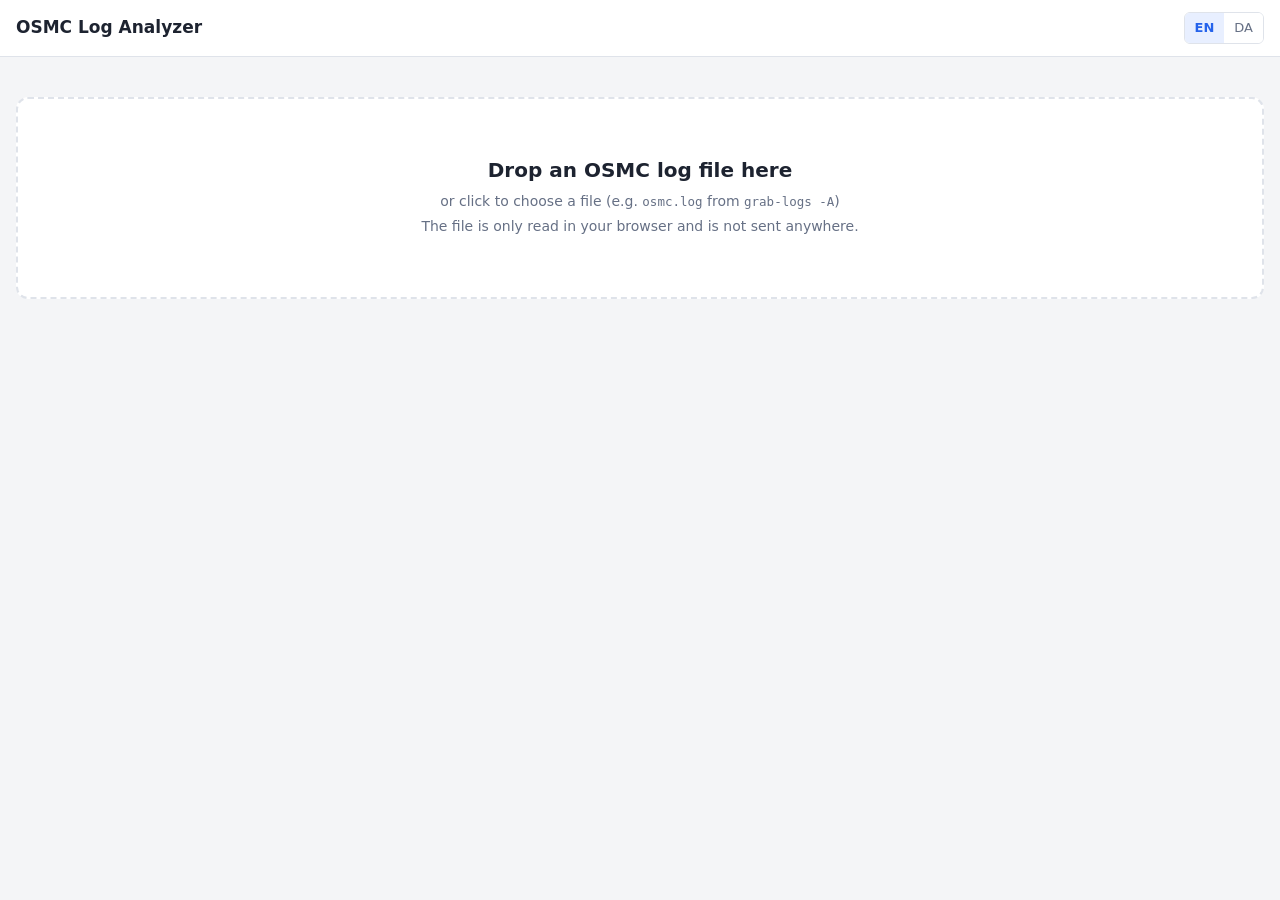
==== commit e7a24a48: "Add a findings test that runs the checks on the example logs test.html runs the problem rules of ind" ====
--- a/index.html
+++ b/index.html
@@ -31,7 +31,8 @@
     read a new log section  use log.sec('Section name') inside render(); the name is the one between
                             the ===== markers in the log
     add a check             add a rule to RULES (see the comment above it); its findings show up in the
-                            Problems tab and the overview
+                            Problems tab and the overview. Run test.html afterwards to see what changed in
+                            the findings of the example logs.
     add a tab               build an HTML string in render() and call addTab(id, T('label'), html)
 -->
 <html lang="en">
@@ -1216,13 +1217,10 @@
 }
 
 // ---------- rendering ----------
-// Builds the whole result view from a parsed log. It is called again on a language switch, after the banned list
-// is updated and when a problem category or "Show known harmless messages" is switched, so it must only depend on
-// its arguments and global state (lang, banned, activeTab, klLog and the settings in localStorage).
-// Order: parse the sections -> build each tab as an HTML string -> insert the tabs -> wire up the interactive
-// parts (search fields, checkboxes, selects), which need the elements to exist in the page first.
-function render(log, fileName, fileSize) {
-  const S = log.sec;   // S('Section name') -> section text
+// Parsed data shared by the tabs and the problem rules (the `d` the rules get). Also used by test.html, which
+// runs the rules on the example logs without drawing the page.
+function buildData(log) {
+  const S = log.sec;
   const uname = parseUname(S('UNAME'));
   const cmd = parseCmdline(S('cmdline'));
   const kodiEntries = parseKodiLog(S('Kodi Log'));
@@ -1239,10 +1237,8 @@
       allAddons.set(id, a);
     }
   }
-  const bannedMatches = matchBanned(allAddons);
-  // parsed data shared by the tabs and the problem rules
-  const d = {
-    log, uname, cmd, kodi, oldKodi,
+  return {
+    log, uname, cmd, kodiEntries, kodi, oldEntries, oldKodi, allAddons,
     abridged: parseAbridged(S('GUI Settings (abridged)')),
     gui: parseGuiSettings(S('guisettings.xml')),
     df: parseDf(S('Diskspace')),
@@ -1251,8 +1247,19 @@
     audioCap: parseAudioCap(S('Audio Cap')),
     dvCap: S('Dolby Vision Cap'),
     edid: parseEdid(S('EDID')),
-    bannedMatches,
+    bannedMatches: matchBanned(allAddons),
   };
+}
+
+// Builds the whole result view from a parsed log. It is called again on a language switch, after the banned list
+// is updated and when a problem category or "Show known harmless messages" is switched, so it must only depend on
+// its arguments and global state (lang, banned, activeTab, klLog and the settings in localStorage).
+// Order: parse the sections -> build each tab as an HTML string -> insert the tabs -> wire up the interactive
+// parts (search fields, checkboxes, selects), which need the elements to exist in the page first.
+function render(log, fileName, fileSize) {
+  const S = log.sec;   // S('Section name') -> section text
+  const d = buildData(log);
+  const { uname, cmd, kodiEntries, kodi, oldEntries, oldKodi, allAddons, bannedMatches } = d;
   // device name and OSMC version come from the Kodi log ("Running on OSMC Vero V with Open Source Media Center 2026.05-2");
   // without a Kodi log the device is guessed from osmcdev= on the kernel command line.
   // On a Raspberry Pi, Kodi just says "BCM2835", so the kernel's "Machine model:" line is used instead.
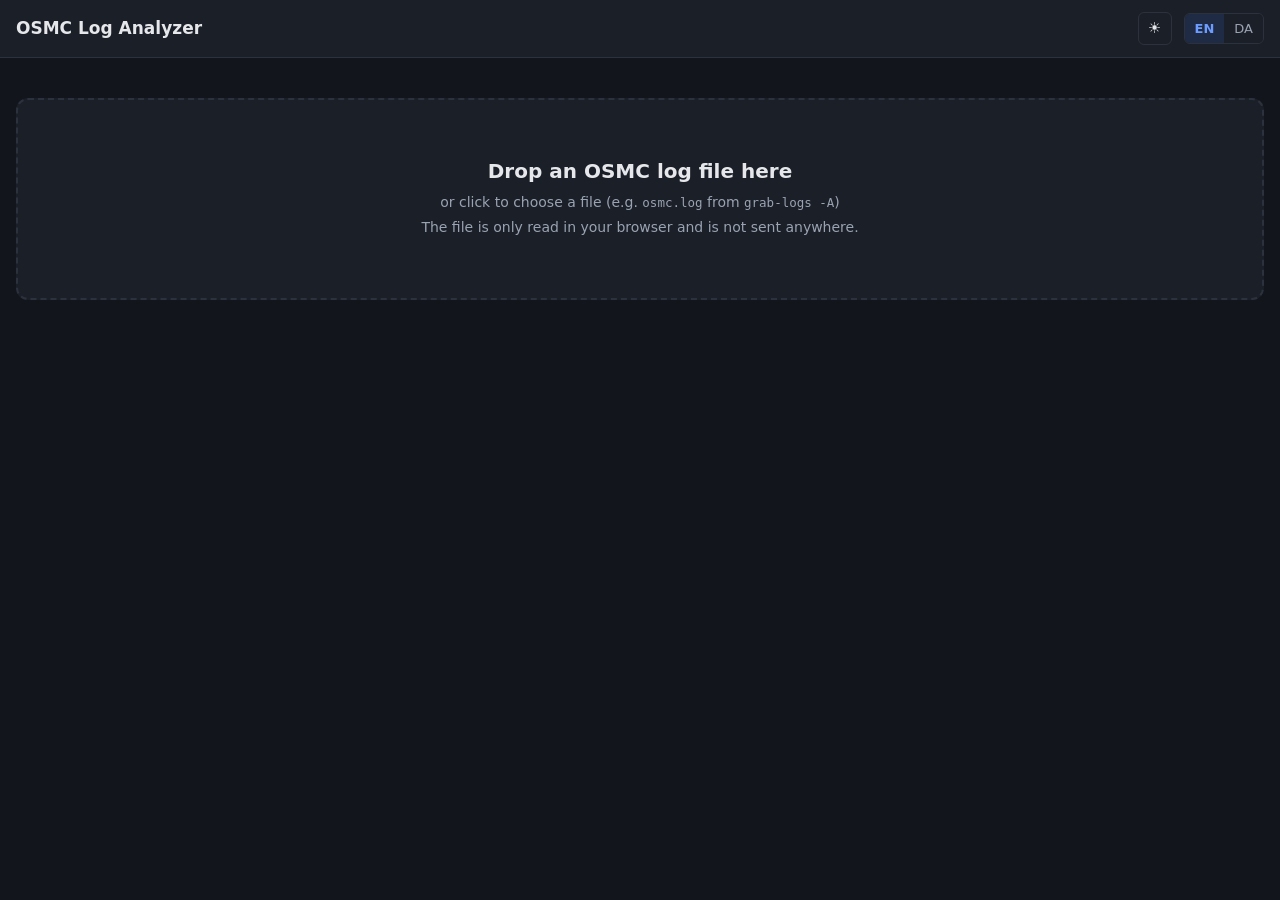
==== commit d0152136: "Add a light/dark mode button and always start in dark mode The header has a button that switches bet" ====
--- a/index.html
+++ b/index.html
@@ -7,35 +7,41 @@
   Everything runs in the browser; the log file is never uploaded anywhere.
 
   Files
-    index.html        markup + all JavaScript (this file)
+    index.html        markup (this file)
+    js/*.js           the JavaScript, see below
     style.css         all styling (colour tokens, dark mode, layout)
     lang/en.json      English UI texts      } key = English source text used in the code,
     lang/da.json      Danish UI texts       } value = text shown on screen
     banned-wiki.json  server copy of Kodi's "Banned add-ons" wiki page (refreshed when the page is updated on the server)
-    .htaccess         makes browsers revalidate html/css/json so updates show without a forced reload
+    .htaccess         makes browsers revalidate html/css/js/json so updates show without a forced reload
+    test.html         findings test for development: runs the checks on the example logs (not needed on the server)
 
-  How the script is organised (top to bottom)
-    i18n            loads lang/*.json and provides T() for translated text
-    helpers         small HTML builders: esc(), kv(), table(), card(), badge() …
-    splitting       parseLog() cuts the log file into its named sections
-    parsers         one parse function per section type (uname, guisettings, df, EDID, Kodi log …)
-    banned add-ons  loads/updates the kodi.wiki list and matches installed add-ons against it
-    problems        rule-based checks (RULES) shown in the Problems tab and the overview
-    rendering       render() builds every tab as HTML and wires up the interactive parts
-    language        DA/EN switch
-    loading         file picker / drag & drop -> load() -> render()
+  How the script is organised
+  Plain scripts (no modules or build step), loaded in this order at the end of the page. They share their
+  top-level names, so a function in one file can use one from another; only main.js runs code at load time.
+    js/core.js      i18n (loads lang/*.json, provides T() for translated text) and helpers: esc(), kv(), table(),
+                    card(), badge() …
+    js/parsers.js   parseLog() cuts the log file into its named sections; one parse function per section type
+                    (uname, guisettings, df, EDID, Kodi log …); settings group labels
+    js/banned.js    loads/updates the kodi.wiki banned add-ons list and matches installed add-ons against it
+    js/rules.js     rule-based checks (RULES) shown in the Problems tab and the overview; known harmless messages
+    js/render.js    buildData() parses everything the tabs and rules use; render() builds every tab as HTML and
+                    wires up the interactive parts
+    js/main.js      DA/EN switch, file picker / drag & drop -> load() -> render(), start-up
 
   How to …
     add a translated text   write T('English text') in the code and add the same key to
                             lang/en.json and lang/da.json (a missing key just shows the English text)
-    read a new log section  use log.sec('Section name') inside render(); the name is the one between
+    read a new log section  use log.sec('Section name') in buildData() or render(); the name is the one between
                             the ===== markers in the log
-    add a check             add a rule to RULES (see the comment above it); its findings show up in the
-                            Problems tab and the overview. Run test.html afterwards to see what changed in
-                            the findings of the example logs.
+    add a check             add a rule to RULES in js/rules.js (see the comment above it); its findings show up
+                            in the Problems tab and the overview. Run test.html afterwards to see what changed
+                            in the findings of the example logs.
     add a tab               build an HTML string in render() and call addTab(id, T('label'), html)
+    add a script file       add a <script src> before main.js below, and to the copy step on the server
 -->
-<html lang="en">
+<!-- data-theme: the page always starts dark; the light/dark button in the header switches it (main.js) -->
+<html lang="en" data-theme="dark">
 <head>
 <meta charset="utf-8">
 <meta name="viewport" content="width=device-width, initial-scale=1">
@@ -47,11 +53,12 @@
   Static texts carry their translation key in data-i18n (plain text) or data-i18n-html (may contain markup);
   applyLang() replaces their content with the text for the current language.
 -->
-<!-- Sticky header: title, file info, language switch, reload button and (after loading) the tab bar -->
+<!-- Sticky header: title, file info, light/dark switch, language switch, reload button and (after loading) the tab bar -->
 <header>
   <h1 data-i18n="OSMC Log Analyzer">OSMC Log Analyzer</h1>
   <span class="file" id="fileinfo"></span>
   <span class="spacer"></span>
+  <button id="theme" class="icon"></button>
   <span class="langsw" id="langsw"><button data-lang="en">EN</button><button data-lang="da">DA</button></span>
   <button id="reload" hidden data-i18n="Load another log">Load another log</button>
   <input type="file" id="file" accept=".log,.txt,text/plain" hidden>
@@ -70,1698 +77,12 @@
     <div id="panels"></div>
   </div>
 </main>
-<script>
-'use strict';
-
-// ---------- i18n ----------
-// English source text is the key; lang/<code>.json maps it to the shown text. {0}, {1}… are placeholders.
-// A missing key falls back to the English text, so a missing or broken file never breaks the page.
-const LANGS = {};   // loaded language files: { en: {...}, da: {...} }
-// English is the default; a language picked with the DA/EN buttons is remembered. To add a language,
-// add it here, add a button in the header and create lang/<code>.json.
-let lang = 'en';
-try { lang = localStorage.getItem('osmclog.lang') || 'en'; } catch {}
-if (!['en', 'da'].includes(lang)) lang = 'en';
-// Fetches lang/<code>.json once; a failed fetch is stored as {} so T() falls back to English.
-async function loadLang(code) {
-  if (LANGS[code]) return;
-  try {
-    const r = await fetch(`lang/${code}.json`, { cache: 'no-cache' });
-    LANGS[code] = r.ok ? await r.json() : {};
-  } catch { LANGS[code] = {}; }
-}
-// T('English text', arg0, arg1 …) -> translated text with {0}, {1} … filled in. Returns plain text (not HTML-escaped).
-const T = (s, ...a) => ((LANGS[lang] && LANGS[lang][s]) || s).replace(/\{(\d)\}/g, (_, i) => a[i]);
-
-// ---------- helpers ----------
-// Most of the page is built as HTML strings. Values from the log are untrusted, so they are always
-// passed through esc() — or wrapped in raw() when a value is HTML we built ourselves.
-
-// Text that grab-logs puts in place of passwords and other private values.
-const MASK = '**masked*by*grab-logs**';
-// Escapes text for safe use inside HTML.
-const esc = s => String(s ?? '').replace(/[&<>"']/g, c => ({ '&': '&amp;', '<': '&lt;', '>': '&gt;', '"': '&quot;', "'": '&#39;' }[c]));
-// Marks a string as ready-made HTML so kv()/table() insert it as-is instead of escaping it.
-class Raw { constructor(h) { this.h = h; } }
-const raw = h => new Raw(h);
-// Cell content: raw HTML stays, anything else is escaped.
-const val = v => v instanceof Raw ? v.h : esc(v);
-// Small pill label. cls: '' (grey), 'ok' (green), 'warn' (amber), 'bad' (red), 'acc' (blue).
-const badge = (t, cls = '') => `<span class="badge ${cls}">${esc(t)}</span>`;
-// Shows true/'true' and false/'false' as Yes/No badges; other values are passed through unchanged.
-const yesNo = v => v === true || v === 'true' ? raw(badge(T('Yes'), 'ok')) : v === false || v === 'false' ? raw(badge(T('No'))) : v;
-// Replaces a value masked by grab-logs with a "masked" badge.
-const unmask = v => String(v ?? '').includes(MASK) ? raw(badge(T('masked by grab-logs'))) : v;
-
-// Two-column key/value table from [[label, value], …]. Rows with an empty value are skipped.
-function kv(rows) {
-  rows = rows.filter(r => r && r[1] !== undefined && r[1] !== null && r[1] !== '');
-  if (!rows.length) return `<p class="empty">${esc(T('No data'))}</p>`;
-  return '<div class="tw"><table class="kv">' + rows.map(([k, v]) => `<tr><th>${esc(k)}</th><td>${val(v)}</td></tr>`).join('') + '</table></div>';
-}
-// Data table. rows: arrays of cell values; a row may carry a .cls property for a CSS class on the <tr>
-// (e.g. 'changed' for the blue left border). opts.scroll: limit the height and scroll inside the card.
-// The table is wrapped in .tw so wide tables scroll sideways on phones instead of widening the page.
-function table(headers, rows, opts = {}) {
-  if (!rows.length) return `<p class="empty">${esc(T('No data'))}</p>`;
-  const body = rows.map(r => {
-    const cls = r.cls ? ` class="${r.cls}"` : '';
-    return `<tr${cls}>` + r.map(c => `<td>${val(c)}</td>`).join('') + '</tr>';
-  }).join('');
-  // opts.cols: fixed column widths (e.g. ['45%', '35%', '20%']) so rows line up and long values wrap
-  const cols = opts.cols ? `<colgroup>${opts.cols.map(w => `<col style="width:${w}">`).join('')}</colgroup>` : '';
-  const t = `<table${opts.cols ? ' class="fixed"' : ''}>${cols}<thead><tr>${headers.map(h => `<th>${esc(h)}</th>`).join('')}</tr></thead><tbody>${body}</tbody></table>`;
-  return `<div class="tw${opts.scroll ? ' scroll' : ''}">${t}</div>`;
-}
-// A boxed section with a title. body is HTML; sub is a small grey HTML note after the title (escape it yourself).
-const card = (title, body, sub = '') => `<section class="card"><h3>${esc(title)}${sub ? ` <span class="sub">${sub}</span>` : ''}</h3>${body}</section>`;
-// Usage bar; turns amber from 80 % and red from 90 %.
-const bar = pct => `<div class="bar"><span class="${pct >= 90 ? 'bad' : pct >= 80 ? 'warn' : ''}" style="width:${Math.min(100, pct)}%"></span></div>`;
-// Decodes the basic XML entities found in setting values.
-const xmlDecode = s => String(s ?? '').replace(/&lt;/g, '<').replace(/&gt;/g, '>').replace(/&quot;/g, '"').replace(/&apos;/g, "'").replace(/&amp;/g, '&');
-
-// Seconds -> "2 d 3 h 15 min" ("t" for hours in Danish; seconds are only shown for durations under an hour).
-function fmtDuration(sec) {
-  sec = Math.round(sec);
-  const d = Math.floor(sec / 86400), h = Math.floor(sec % 86400 / 3600), m = Math.floor(sec % 3600 / 60), s = sec % 60;
-  const hu = lang === 'en' ? ' h' : ' t';
-  return [d && d + ' d', h && h + hu, m && m + ' min', (!d && !h) && s + ' s'].filter(Boolean).join(' ');
-}
-// Bytes -> "1.3 MB".
-function fmtBytes(n) {
-  const u = ['B', 'KB', 'MB', 'GB', 'TB']; let i = 0;
-  while (n >= 1024 && i < u.length - 1) { n /= 1024; i++; }
-  return n.toFixed(i ? 1 : 0) + ' ' + u[i];
-}
-
-// grab-logs sometimes double-encodes UTF-8 (e.g. "OvervÃ¥gning"); repair those lines.
-function fixMojibake(text) {
-  const dec = new TextDecoder('utf-8', { fatal: true });
-  return text.replace(/[^\n]*[\u00c2-\u00df][\u0080-\u00bf][^\n]*/g, line => {
-    if (/[^\u0000-\u00ff]/.test(line)) return line;
-    try { return dec.decode(Uint8Array.from(line, c => c.charCodeAt(0))); } catch { return line; }
-  });
-}
-
-// ---------- splitting ----------
-// A grab-logs file starts with a header ("Logs created on: … (Uptime = …)" and a table of contents),
-// followed by sections wrapped in markers that share a random id:
-//   ====================== Kodi Log =================== HyhIT4UP
-//   …section content…
-//   ---------------------- Kodi Log END --------------- HyhIT4UP
-// Returns { sections: [{ name, id, startLine, lines, text, truncated? }], byName, created, uptime, sec(name) }.
-// sec(name) returns a section's text, or '' if the section is missing, so callers never need null checks.
-function parseLog(text) {
-  const lines = text.split(/\r?\n/);
-  const startRe = /^={6,} (.+?) ={6,} (\S+)\s*$/;
-  const endRe = /^-{6,} (.+?) END -{6,} (\S+)\s*$/;
-  const sections = [], byName = {}, header = [];
-  let cur = null;
-  const close = () => {
-    while (cur.lines.length && !cur.lines[cur.lines.length - 1].trim()) cur.lines.pop();
-    cur.text = cur.lines.join('\n');
-    sections.push(cur);
-    byName[cur.name] = cur;
-    cur = null;
-  };
-  for (let i = 0; i < lines.length; i++) {
-    const l = lines[i]; let m;
-    if (cur) {
-      if ((m = endRe.exec(l)) && m[2] === cur.id) { close(); continue; }
-      cur.lines.push(l);
-    } else if ((m = startRe.exec(l))) {
-      // startLine is the 1-based line number of the section's first content line in the original file
-      cur = { name: m[1], id: m[2], startLine: i + 2, lines: [] };
-    } else if (!sections.length) header.push(l);
-  }
-  // a section without an END marker means the file was cut off
-  if (cur) { cur.truncated = true; close(); }
-  const h = header.join('\n');
-  const created = /Logs created on:\s*(.+?)\s*-\s*\(Uptime\s*=\s*([\d.]+)\)/.exec(h);
-  return {
-    sections, byName,
-    created: created && created[1],
-    uptime: created && parseFloat(created[2]),
-    sec: name => byName[name] ? byName[name].text : '',
-  };
-}
-
-// ---------- parsers ----------
-// Each parser takes the text of one section (log.sec('…')) and returns plain data; no HTML is built here.
-// They are forgiving: unexpected lines are skipped rather than throwing.
-
-// "UNAME": `uname -a` -> { host, kernel, arch }.
-function parseUname(t) {
-  const p = t.trim().split(/\s+/);
-  return { host: p[1], kernel: p[2], arch: p[p.length - 2] };
-}
-// "cmdline": kernel command line -> { key: value } (flags without '=' get the value true).
-function parseCmdline(t) {
-  const o = {};
-  for (const tok of t.trim().split(/\s+/)) {
-    const i = tok.indexOf('=');
-    if (i > 0) o[tok.slice(0, i)] = tok.slice(i + 1); else if (tok) o[tok] = true;
-  }
-  return o;
-}
-// "GUI Settings (abridged)": lines like "Name: value" or "Name: value ===> Default: x".
-// The "===> Default" part only appears when the setting differs from its default.
-// -> [{ name, value, def, changed }]
-function parseAbridged(t) {
-  // split on ": " so names like "Display 4:3 videos as" stay intact
-  return t.split('\n').filter(l => l.includes(': ')).map(l => {
-    const i = l.indexOf(': ');
-    const name = l.slice(0, i).trim();
-    let value = l.slice(i + 2).trim(), def = null;
-    const m = /^(.*?)\s*===>\s*Default:\s*(.*)$/.exec(value);
-    if (m) { value = m[1]; def = m[2]; }
-    return { name, value, def, changed: def !== null };
-  });
-}
-// "guisettings.xml": every <setting id="…">. Kodi adds default="true" to settings left at their default,
-// so a setting without it has been changed. A regex is used instead of DOMParser because grab-logs'
-// masking can leave the XML slightly broken. -> [{ id, isDefault, value }]
-function parseGuiSettings(t) {
-  const out = [];
-  const re = /<setting id="([^"]+)"((?:\s+\w+="[^"]*")*)\s*(?:\/>|>([\s\S]*?)<\/setting>)/g;
-  let m;
-  while ((m = re.exec(t))) {
-    out.push({ id: m[1], isDefault: /default="true"/.test(m[2]), value: xmlDecode(m[3] ?? '') });
-  }
-  return out;
-}
-// Child elements of one <tag>…</tag> block as [[name, value], …] (used for <defaultvideosettings> etc.).
-function parseSimpleXmlBlock(t, tag) {
-  const m = new RegExp(`<${tag}>([\\s\\S]*?)</${tag}>`).exec(t);
-  if (!m) return [];
-  const out = []; const re = /<(\w+)>([^<]*)<\/\1>/g; let x;
-  while ((x = re.exec(m[1]))) out.push([x[1], xmlDecode(x[2])]);
-  return out;
-}
-// Parses well-formed XML into a DOM document; returns null for empty or invalid XML.
-function parseXml(t) {
-  if (!t.trim().startsWith('<')) return null;
-  const doc = new DOMParser().parseFromString(t.replace(/^\uFEFF/, ''), 'application/xml');
-  return doc.querySelector('parsererror') ? null : doc;
-}
-// Flatten an XML tree into [path, value] rows, e.g. ["videodatabase › host", "192.168.1.69"].
-function flattenXml(el, prefix = '') {
-  const rows = [];
-  for (const c of el.children) {
-    const attrs = [...c.attributes].map(a => `${a.name}="${a.value}"`).join(' ');
-    const p = prefix + c.tagName + (attrs ? ` [${attrs}]` : '');
-    if (c.children.length) rows.push(...flattenXml(c, p + ' › '));
-    else rows.push([p, c.textContent.trim()]);
-  }
-  return rows;
-}
-// "sources.xml": media sources -> [{ type (video/music/…), name, paths, isDefault }].
-function parseSources(t) {
-  const doc = parseXml(t);
-  if (!doc) return [];
-  const out = [];
-  for (const type of doc.documentElement.children) {
-    const def = type.querySelector(':scope > default')?.textContent.trim();
-    for (const s of type.querySelectorAll(':scope > source')) {
-      out.push({
-        type: type.tagName,
-        name: s.querySelector('name')?.textContent.trim(),
-        paths: [...s.querySelectorAll('path')].map(p => p.textContent.trim()),
-        isDefault: def && def === s.querySelector('name')?.textContent.trim(),
-      });
-    }
-  }
-  return out;
-}
-// "fstab": non-comment lines -> [{ spec, mnt, type, opts }].
-function parseFstab(t) {
-  return t.split('\n').map(l => l.trim()).filter(l => l && !l.startsWith('#')).map(l => {
-    const [spec, mnt, type, opts] = l.split(/\s+/);
-    return { spec, mnt, type, opts };
-  });
-}
-// "mounts" (/proc/mounts) -> [{ spec, mnt, type, opts }].
-function parseMounts(t) {
-  return t.split('\n').filter(Boolean).map(l => {
-    const [spec, mnt, type, opts] = l.split(/\s+/);
-    return { spec, mnt, type, opts };
-  });
-}
-// "Diskspace" (`df -h`) -> [{ fs, size, used, avail, pct, mnt }].
-function parseDf(t) {
-  const lines = t.split('\n').filter(Boolean);
-  return lines.slice(1).map(l => {
-    const p = l.split(/\s+/);
-    if (p.length < 6) return null;
-    return { fs: p[0], size: p[1], used: p[2], avail: p[3], pct: parseInt(p[4]), mnt: p.slice(5).join(' ') };
-  }).filter(Boolean);
-}
-// "Memory" (`free -m`) -> { Mem: { total, used, free, cache, avail }, Swap: {…} } in MB.
-function parseFree(t) {
-  const out = {};
-  for (const l of t.split('\n')) {
-    const m = /^(Mem|Swap):\s+(.*)$/.exec(l.trim());
-    if (m) {
-      // columns: total used free shared buff/cache available
-      const n = m[2].split(/\s+/).map(Number);
-      out[m[1]] = { total: n[0], used: n[1], free: n[2], cache: n[4], avail: n[5] };
-    }
-  }
-  return out;
-}
-// "ifconfig": one block per interface (a block starts with a non-indented line) -> addresses, traffic and error counters.
-function parseIfconfig(t) {
-  const blocks = t.split(/\n(?=\S)/).filter(b => b.trim());
-  return blocks.map(b => {
-    const g = re => (re.exec(b) || [])[1];
-    return {
-      name: g(/^(\S+?):/),
-      inet: g(/\binet (\S+)/), mask: g(/netmask (\S+)/), inet6: g(/\binet6 (\S+)/),
-      ether: g(/ether (\S+)/), type: g(/\(([^)]+)\)\s*$/m),
-      rx: g(/RX packets \d+\s+bytes \d+ \(([^)]+)\)/), tx: g(/TX packets \d+\s+bytes \d+ \(([^)]+)\)/),
-      rxErr: g(/RX errors (\d+)/), txErr: g(/TX errors (\d+)/),
-    };
-  }).filter(i => i.name);
-}
-// "OSMC Packages" / "All Other Packages" (`dpkg -l`) -> [{ status ('ii' = installed), name, version, arch, desc }].
-function parseDpkg(t) {
-  // the header lines ("Desired=…", "||/ Name …", "+++-===…") don't match, as they don't start with 2–3 letters and a space
-  return t.split('\n').map(l => /^([a-zA-Z]{2,3})\s+(\S+)\s+(\S+)\s+(\S+)\s+(.*)$/.exec(l)).filter(Boolean)
-    .map(m => ({ status: m[1], name: m[2], version: m[3], arch: m[4], desc: m[5] }));
-}
-// "APT history.log": blank-line separated runs (Start-Date, Commandline, Install/Upgrade/Remove/Purge, End-Date)
-// -> runs, newest first, with package lists split into one entry per package.
-function parseAptHistory(t) {
-  return t.split(/\n\s*\n/).map(b => {
-    const g = k => (new RegExp(`^${k}: (.*)$`, 'm').exec(b) || [])[1];
-    const pkgs = k => { const v = g(k); return v ? v.split(/\),\s*/).map(s => s.replace(/\)?$/, ')')) : []; };
-    const start = g('Start-Date');
-    if (!start) return null;
-    return {
-      start: start.replace(/\s+/, ' '), end: (g('End-Date') || '').replace(/\s+/, ' '),
-      cmd: g('Commandline') || '',
-      install: pkgs('Install'), upgrade: pkgs('Upgrade'), remove: pkgs('Remove'), purge: pkgs('Purge'),
-      error: g('Error'),
-    };
-  }).filter(Boolean).sort((a, b) => b.start.localeCompare(a.start));
-}
-// Raspberry Pi model ("Raspberry Pi 400 Rev 1.1", from the kernel's "Machine model:" line) -> SoC.
-// Kodi's "Running on" line can't be used: the Pi kernel reports "BCM2835" in /proc/cpuinfo on every model.
-function piSoc(model) {
-  const m = model.replace(/^Raspberry Pi\s*/, '');
-  if (/^(5|500|Compute Module 5)\b/.test(m)) return 'Broadcom BCM2712';
-  if (/^(4|400|Compute Module 4)/.test(m)) return 'Broadcom BCM2711';
-  if (/^Zero 2/.test(m)) return 'RP3A0 (Broadcom BCM2710A1)';
-  if (/^3 Model [AB] Plus|^Compute Module 3 Plus/.test(m)) return 'Broadcom BCM2837B0';
-  if (/^(3|Compute Module 3)\b|^2 Model B Rev 1\.2/.test(m)) return 'Broadcom BCM2837';
-  if (/^2\b/.test(m)) return 'Broadcom BCM2836';
-  if (/^(Model|Zero|Compute Module\b(?! \d))/.test(m)) return 'Broadcom BCM2835';
-  return '';
-}
-// HDMI/CTA-861 Video Identification Codes -> readable mode ("Display Mode" shows e.g. "VIC:16").
-const VIC = {
-  1: '640x480p60', 2: '480p60', 3: '480p60', 4: '720p60', 5: '1080i60', 16: '1080p60', 17: '576p50', 18: '576p50',
-  19: '720p50', 20: '1080i50', 31: '1080p50', 32: '1080p24', 33: '1080p25', 34: '1080p30', 60: '720p24', 61: '720p25', 62: '720p30',
-  93: '2160p24', 94: '2160p25', 95: '2160p30', 96: '2160p50', 97: '2160p60',
-  98: '4096x2160p24', 99: '4096x2160p25', 100: '4096x2160p30', 101: '4096x2160p50', 102: '4096x2160p60',
-};
-// Lines indented under a header line in edid-decode output (also used for "Dolby Vision Cap").
-// Returns the trimmed child lines, or null when the header is not found.
-function indentedBlock(t, headerRe) {
-  const lines = t.split('\n');
-  const i = lines.findIndex(l => headerRe.test(l));
-  if (i < 0) return null;
-  const ind = lines[i].search(/\S/);
-  const out = [];
-  for (let j = i + 1; j < lines.length; j++) {
-    const l = lines[j];
-    if (!l.trim()) continue;
-    if (l.search(/\S/) <= ind) break;
-    out.push(l.trim());
-  }
-  return out;
-}
-// "EDID" (Amlogic's summary of the TV's EDID): "Key: value" lines -> { key: value } (first occurrence wins).
-// flagsLine is the line without a colon that lists HDR/Dolby Vision/deep colour support.
-function parseEdid(t) {
-  const o = {};
-  for (const l of t.split('\n')) {
-    const m = /^([^:{]+?):\s*(.*)$/.exec(l);
-    if (m && !o[m[1].trim()]) o[m[1].trim()] = m[2].trim();
-  }
-  o.flagsLine = (t.split('\n').find(l => /HDR|DolbyVision|DeepColor/.test(l) && !l.includes(':')) || '').trim();
-  return o;
-}
-// "Audio Cap": audio formats the TV/receiver reports -> [[format, channels, sample rates, …extra]]
-// (the first line is a column header and is skipped).
-// Only format lines ("AC-3, 6 ch, …") are kept: some devices add a "Reserved" line and an indented
-// "Dolby Vendor Specific" block (Ver:1.0, center_speaker:1 …) that are not formats.
-function parseAudioCap(t) {
-  return t.split('\n').slice(1).filter(l => /^[^\s,][^,]*, \d+ ch\b/.test(l) && !/^Reserved\b/.test(l)).map(l => l.split(',').map(s => s.trim()));
-}
-
-// "Kodi Log" / "Kodi Old Log": lines like
-//   2026-10-31 09:30:46.882 T:2971     info <general>: message
-// -> [{ date, time, thread, level, msg, extra, line }]. Lines without a timestamp (e.g. dumped XML)
-// are continuation lines and are collected in the previous entry's `extra`. `line` is the 0-based line
-// within the section, used to jump to the entry in the Raw sections tab.
-function parseKodiLog(t) {
-  const re = /^(\d{4}-\d\d-\d\d) (\d\d:\d\d:\d\d\.\d+) T:(\d+)\s+(\w+) <[^>]+>: ?(.*)$/;
-  const entries = []; let last = null;
-  for (const [i, l] of t.split('\n').entries()) {
-    const m = re.exec(l);
-    if (m) { last = { date: m[1], time: m[2], thread: m[3], level: m[4].toLowerCase(), msg: m[5], extra: [], line: i }; entries.push(last); }
-    else if (last && l.trim()) last.extra.push(l.trim());
-  }
-  return entries;
-}
-// Time of a Kodi log entry in ms (for durations between entries).
-const kodiMs = e => Date.parse(`${e.date}T${e.time}`);
-// Walks the Kodi log entries once and collects everything the page shows:
-//   levels        count per log level           info        version, platform, skin, cache settings …
-//   addons        Map id -> version             groups      errors/warnings grouped by message
-//   devices       ALSA audio devices            playbacks   one object per VideoPlayer::OpenFile
-//   resolutions   display mode switches         repoErrors  repositories Kodi complained about
-// To pick up something new from the Kodi log, add a regex to the if/else chain below.
-function analyzeKodi(entries) {
-  const a = { levels: {}, info: {}, addons: new Map(), groups: new Map(), devices: [], playbacks: [], resolutions: [], debugLogging: false, repoErrors: new Set() };
-  const lastByThread = {};
-  let dev = null, pb = null;
-  const devMap = new Map();
-  for (const e of entries) {
-    a.levels[e.level] = (a.levels[e.level] || 0) + 1;
-    const msg = e.msg;
-    let m;
-    if (!a.first) a.first = e; a.last = e;
-    if ((m = /^Starting Kodi \(([^)]+)\)\. Platform: (.*)$/.exec(msg))) { a.info.version = m[1]; a.info.platform = m[2]; }
-    else if ((m = /^Running on (.*)$/.exec(msg))) a.info.runningOn = m[1];
-    else if ((m = /^FFmpeg version\/source: (.*)$/.exec(msg))) a.info.ffmpeg = m[1];
-    else if ((m = /^Local hostname: (.*)$/.exec(msg))) a.info.hostname = m[1];
-    else if ((m = /^(\d+) CPU cores available/.exec(msg))) a.info.cores = m[1];
-    else if ((m = /^Kodi compiled (.*)$/.exec(msg))) a.info.compiled = m[1];
-    else if ((m = /^GUI format (.*)$/.exec(msg))) a.info.guiFormat = m[1];
-    else if ((m = /^load skin from: \S+ \(version: ([^)]+)\)/.exec(msg))) a.info.skin = (/addons\/([^/]+)\//.exec(msg) || [])[1] + ' ' + m[1];
-    else if (msg.startsWith('Enabled debug logging')) a.debugLogging = true;
-    else if (msg.startsWith('New Cache GUI Settings')) a.info.cache = e.extra;
-    else if ((m = /^CAddonMgr::FindAddons: (\S+) v(\S+) installed/.exec(msg))) a.addons.set(m[1], m[2]);
-    else if ((m = /^Repository add-on (\S+) /.exec(msg)) && e.level === 'error') a.repoErrors.add(m[1]);
-
-    // ALSA device enumeration: "Device N" followed by "m_name : value" lines; m_streamTypes is the last one.
-    // Kodi enumerates more than once, so devices are de-duplicated by name.
-    if ((m = /^\s+Device \d+$/.exec(msg))) { dev = {}; }
-    else if (dev && (m = /^\s+m_(\w+)\s*:\s*(.*)$/.exec(msg))) {
-      dev[m[1]] = m[2];
-      if (m[1] === 'streamTypes') { devMap.set(dev.deviceName, dev); dev = null; }
-    }
-
-    // playback tracking: everything between VideoPlayer::OpenFile and CVideoPlayer::CloseFile belongs to that
-    // playback (file path, ffmpeg stream info, Dolby Vision record, display mode switch, audio sink setup).
-    // st collects how the playback started (times in ms since the epoch; most need debug logging, the
-    // sync and late-frame figures also need component logging for "A/V sync" and "Video"):
-    //   lost/reset   display lost and back for a refresh rate switch     hdmi      "Detected HDMI switch" (Vero) until 5 s after av
-    //   cacheFrom/To buffering before playback starts                     av        first picture (OnAVStarted)
-    //   pos          start position in seconds (0 = from the beginning)  resync    clock reset at start, ms
-    //   syncErr      largest audio sync error in the first 5 s, ms       late      late frames in the first 5 s (maxLate: most frames behind)
-    //   renders      render checks seen in the first 5 s (0 = no video component logging)   drops   frames dropped by the decoder
-    //   frames       pictures from the decoder during the whole playback (0 = no video component logging, or not a Vero)
-    //   gaps/maxGap  jumps in their timestamps (see below) and the largest, ms   gapLines  lines of the first 10 jumps
-    if ((m = /^VideoPlayer::OpenFile: (.*)$/.exec(msg))) {
-      pb = { start: e.date + ' ' + e.time.slice(0, 8), url: m[1], streams: [], dovi: null, res: null, dv: null, audio: [],
-        t0: kodiMs(e), line: e.line, st: { hdmi: 0, late: 0, maxLate: 0, renders: 0, drops: 0, frames: 0, gaps: 0, maxGap: 0, gapLines: [] } };
-      a.playbacks.push(pb);
-    } else if (pb) {
-      const st = pb.st, t = kodiMs(e), early = st.av != null && t - st.av < 5000;
-      if (msg.startsWith('VideoPlayer: OnLostDisplay received')) st.lost ??= t;
-      else if (msg.startsWith('VideoPlayer: OnResetDisplay received')) st.reset ??= t;
-      else if (msg.startsWith('CWinSystemAmlogic: Detected HDMI switch')) { if (st.av == null || early) st.hdmi++; }
-      else if ((m = /^CVideoPlayer::SetCaching - caching state (\d)/.exec(msg))) {
-        if (+m[1]) st.cacheFrom ??= t;
-        else if (st.cacheFrom != null) st.cacheTo ??= t;
-      }
-      else if (msg.startsWith('OnAVStarted:') && st.av == null) { st.av = t; st.avLine = e.line; }
-      else if ((m = /^VideoPlayer::Sync - Video - pts: (-?[\d.]+)/.exec(msg))) st.pos ??= Math.max(0, +m[1] / 1e6);
-      else if ((m = /^CVideoPlayerAudio - CDVDMsg::GENERAL_RESYNC\((-?[\d.]+)\)/.exec(msg))) st.resync ??= +m[1] / 1000;
-      else if ((m = /^ActiveAE::SyncStream - average error of (-?[\d.]+), start adjusting/.exec(msg)) && early) st.syncErr = Math.max(st.syncErr || 0, Math.abs(+m[1]));
-      else if ((m = /^PrepareNextRender: .*\blate: (-?\d+)/.exec(msg)) && early) {
-        st.renders++;
-        if (+m[1] > 0) { st.late++; st.maxLate = Math.max(st.maxLate, +m[1]); }
-      }
-      else if (/releaseFrame idx:\d+, drop:1/.test(msg)) st.drops++;
-      // Vero decoder: "AMLInsecureVideoCodec::getPicture: index: 5, pts: 2.002, dur:875.867ms", where dur is the time to
-      // the previous picture's timestamp. A picture that "lasts" more than 3 normal frames is a jump in the stream's
-      // timestamps, seen as a jerk or a short freeze. Index 0 starts the stream again (also after a seek), and jumps
-      // while fast-forwarding or rewinding (SetSpeed other than 1000, or 0 = paused) are expected.
-      else if ((m = /^\w+::getPicture: index: (\d+), pts: -?[\d.]+, dur:\s*([\d.]+)ms/.exec(msg))) {
-        const dur = +m[2];
-        st.frames++;
-        if (+m[1] && st.frameDur && dur > 3 * st.frameDur && !st.trick) {
-          st.gaps++; st.maxGap = Math.max(st.maxGap, dur);
-          if (st.gapLines.length < 10) st.gapLines.push(e.line);
-        } else if (!st.frameDur || dur < 1.5 * st.frameDur) st.frameDur = dur;
-      }
-      else if ((m = /^\w+::SetSpeed, speed\((-?\d+)\)/.exec(msg))) st.trick = +m[1] !== 1000 && +m[1] !== 0;
-
-      if (!pb.file && (m = /^CFileCache::Open - <(.+?)> opening/.exec(msg))) pb.file = m[1];
-      else if ((m = /^ffmpeg\[[^\]]+\]:\s+Stream #\d+:\d+(\(\w+\))?: (Video|Audio): (.*)$/.exec(msg))) pb.streams.push({ kind: m[2], lang: (m[1] || '').replace(/[()]/g, ''), desc: m[3] });
-      else if ((m = /^ffmpeg\[[^\]]+\]:\s+Stream #\d+:\d+(\(\w+\))?: Subtitle: (.*)$/.exec(msg))) pb.subs = (pb.subs || 0) + 1;
-      else if ((m = /DOVI configuration record: (.*)$/.exec(msg))) pb.dovi = m[1];
-      else if ((m = /^Display resolution (?:ADJUST|SET)\s*: (.*)$/.exec(msg))) pb.res = m[1];
-      else if (/^DVCodec: DV support (enabled|disabled)/.test(msg)) pb.dv = msg.replace(/^DVCodec: /, '');
-      else if ((m = /^CAESinkALSA::Initialize - (Requested layout .*|Opened device .*|set digital codec .*)$/.exec(msg))) pb.audio.push(m[1]);
-      else if (/^CVideoPlayer::CloseFile\(\)/.test(msg) && !pb.end) { pb.end = e.date + ' ' + e.time.slice(0, 8); pb = null; }
-    }
-    if ((m = /^Display resolution (ADJUST|SET)\s*: (.*)$/.exec(msg))) a.resolutions.push(e.time.slice(0, 8) + '  ' + m[2]);
-
-    // error/warning grouping; "Skipped N duplicate messages" adds to the previous message on that thread
-    if (e.level === 'error' || e.level === 'warning' || e.level === 'fatal') {
-      if ((m = /^Skipped (\d+) duplicate messages/.exec(msg))) {
-        const g = lastByThread[e.thread];
-        if (g) g.count += +m[1];
-        continue;
-      }
-      // memory addresses differ between otherwise identical messages, so they are ignored for grouping
-      const key = e.level + '|' + msg.replace(/0x[0-9a-f]+/gi, '0x…');
-      let g = a.groups.get(key);
-      if (!g) { g = { level: e.level, msg, count: 0, first: e.time.slice(0, 8), last: '', firstLine: e.line }; a.groups.set(key, g); }
-      g.count++; g.last = e.time.slice(0, 8); g.lastLine = e.line;
-      lastByThread[e.thread] = g;
-    }
-  }
-  a.devices = [...devMap.values()];
-  return a;
-}
-// kv() rows describing how a playback started, and jumps in its video timestamps (see pb.st in analyzeKodi).
-// Rows without data are left out by kv().
-// link(line, html) makes a link to a line of the Kodi log, used for the first-picture time and the first timestamp jump.
-const secs = ms => `${(ms / 1000).toFixed(1)} s`;
-function startRows(p, link) {
-  const st = p.st;
-  const sync = [st.resync != null && T('clock reset by {0} ms', Math.round(st.resync)), st.syncErr != null && T('audio off by up to {0} ms', Math.round(st.syncErr))].filter(Boolean);
-  const disp = [st.lost != null && st.reset != null && T('display back after {0}', secs(st.reset - st.lost)), st.hdmi && T('{0} HDMI re-sync(s)', st.hdmi)].filter(Boolean);
-  return [
-    [T('Start position'), st.pos == null ? '' : st.pos < 5 ? T('from the beginning') : T('resumed at {0}', new Date(st.pos * 1000).toISOString().slice(11, 19))],
-    [T('Refresh rate switch'), disp.join(', ')],
-    [T('Buffering at start'), st.cacheFrom != null && st.cacheTo != null ? secs(st.cacheTo - st.cacheFrom) : ''],
-    [T('Time to first picture'), st.av != null ? raw(link(st.avLine, esc(secs(st.av - p.t0)))) : ''],
-    [T('A/V sync at start'), sync.join(', ')],
-    [T('Late frames at start'), st.renders ? (st.late ? T('{0} in the first 5 s (up to {1} frames behind)', st.late, st.maxLate) : '0') : ''],
-    [T('Dropped frames'), st.drops || ''],
-    // for the whole playback, not just the start
-    [T('Jumps in the video timestamps'), !st.frames ? '' : st.gaps ? raw(link(st.gapLines[0], esc(T('{0}, up to {1}', st.gaps, secs(st.maxGap))))) : '0'],
-  ];
-}
-// Path of a playback's file. Add-on and PVR URLs are URL-encoded; a local path is logged as it is, so a "%" in
-// its name ("100% Wolf.mkv") is not valid encoding and the path is then kept unchanged.
-function pbPath(p) {
-  const url = p.url.split('?')[0];
-  try { return p.file || decodeURIComponent(url); } catch { return url; }
-}
-// Short video description for a playback: "hevc 3840x2160 24 fps" plus an HDR label.
-function summarizeVideo(p) {
-  const v = p.streams.find(s => s.kind === 'Video');
-  if (!v) return { text: '' };
-  const codec = v.desc.split(/[\s,]/)[0];
-  const res = (/(\d{3,4}x\d{3,4})/.exec(v.desc) || [])[1] || '';
-  const fps = (/([\d.]+) fps/.exec(v.desc) || [])[1];
-  let hdr = '';
-  if (p.dovi) hdr = 'DV P' + ((/profile: (\d+)/.exec(p.dovi) || [])[1] || '?');
-  else if (/smpte2084/.test(v.desc)) hdr = 'HDR10';
-  else if (/arib-std-b67/.test(v.desc)) hdr = 'HLG';
-  return { text: [codec, res, fps && fps + ' fps'].filter(Boolean).join(' '), hdr };
-}
-// "System Journal" / "Kernel Message Log": lines matching re, grouped by message so repeats are counted once.
-// Numbers are ignored when grouping. -> [{ text, count }], most frequent first.
-function groupJournal(t, re) {
-  const g = new Map();
-  for (const l of t.split('\n')) {
-    if (!re.test(l)) continue;
-    // drop "Oct 31 09:30:44 host proc[pid]:" prefix to group identical messages
-    const m = /^\w{3} +\d+ [\d:.]+ \S+ ([^:\[]+)(?:\[\d+\])?: (.*)$/.exec(l) || /^\[\s*[\d.]+\]\s*(?:())(.*)$/.exec(l);
-    const key = m ? (m[1] ? m[1] + ': ' : '') + m[2] : l;
-    const k2 = key.replace(/\d+(\.\d+)?/g, '#');
-    const e = g.get(k2) || { text: key, count: 0 };
-    e.count++; g.set(k2, e);
-  }
-  return [...g.values()].sort((a, b) => b.count - a.count);
-}
-
-// ---------- settings labels ----------
-// guisettings.xml ids start with a group prefix ("audiooutput.passthrough"). This maps the prefix to a
-// (translatable) group heading; unknown prefixes are shown as-is. New entries also need a key in lang/*.json.
-const GROUPS = {
-  audiooutput: 'Audio', videoplayer: 'Video player', videoscreen: 'Display', videoacceleration: 'Hardware acceleration',
-  videolibrary: 'Video library', musiclibrary: 'Music library', myvideos: 'Videos', mymusic: 'Music', musicplayer: 'Music player',
-  musicfiles: 'Music files', locale: 'Language & region', lookandfeel: 'Appearance', services: 'Services', network: 'Network',
-  smb: 'SMB', nfs: 'NFS', subtitles: 'Subtitles', filelists: 'File lists', screensaver: 'Screensaver', powermanagement: 'Power management',
-  debug: 'Debugging', general: 'General', addons: 'Add-ons', input: 'Input', pvrmanager: 'PVR', pvrplayback: 'PVR playback',
-  pvrmenu: 'PVR menu', pvrrecord: 'PVR recording', pvrtimers: 'PVR timers', pvrpowermanagement: 'PVR power', pvrparental: 'PVR parental control',
-  epg: 'EPG', weather: 'Weather', slideshow: 'Slideshow', pictures: 'Pictures', accessibility: 'Accessibility', masterlock: 'Master lock',
-  cache: 'Cache', source: 'Sources', audiocds: 'Audio CD', disc: 'Disc', dvds: 'DVD', bluray: 'Blu-ray', karaoke: 'Karaoke',
-  window: 'Window', scrapers: 'Scrapers', gamesgeneral: 'Games', gamesaccessibility: 'Games', gamesachievements: 'Games', games: 'Games',
-  myvideosettings: 'Video settings',
-};
-const groupOf = id => { const p = id.split('.')[0]; return GROUPS[p] ? T(GROUPS[p]) : p; };
-
-// ---------- banned add-ons (kodi.wiki) ----------
-// Kodi keeps an example list of banned builds, repositories and add-ons on its wiki. The page's wikitext is
-// fetched through the MediaWiki API, which sends Access-Control-Allow-Origin: *, so the browser can fetch it
-// directly. Two copies can exist: banned-wiki.json on the server (fetched from the wiki when the page is updated there) and one saved in
-// this browser by the "Update from kodi.wiki" button; whichever has the newest wiki edit is used.
-const BANNED_PAGE = 'https://kodi.wiki/view/Official:Forum_rules/Banned_add-ons';
-const BANNED_API = 'https://kodi.wiki/api.php?action=query&prop=revisions&titles=Official:Forum_rules/Banned_add-ons&rvprop=content|timestamp&rvslots=main&format=json&formatversion=2&origin=*';
-// Parsed list in use: { ids: Map, names: Map, count, changed, fetched, source } or null when none is loaded.
-let banned = null;
-// Lower-case letters and digits only, so "Universal Scrapers" and "universalscrapers" compare equal.
-const normName = s => s.toLowerCase().replace(/[^a-z0-9]/g, '');
-
-// Wikitext lines look like "* Name <!-- ID: repository.x|plugin.video.x -->" under "== Section ==" headings.
-// Some names are written as "<Name>" and some ID comments are malformed (e.g. ending in "?>"); both are tolerated.
-// json: MediaWiki API response; fetched: ISO date of download; source: 'server' or 'browser'.
-function parseBanned(json, fetched, source) {
-  const rev = json.query.pages[0].revisions[0];
-  const ids = new Map(), names = new Map();
-  let sec = '', count = 0;
-  for (const l of rev.slots.main.content.split('\n')) {
-    let m;
-    if ((m = /^==+\s*(.*?)\s*==+/.exec(l))) { sec = m[1]; continue; }
-    if (!l.startsWith('*')) continue;
-    const name = l.slice(1).replace(/<!--.*$/, '').trim().replace(/^<|>$/g, '').trim();
-    if (!name) continue;
-    const e = { section: sec, name };
-    count++;
-    const idm = /<!--\s*ID:\s*(.*?)\s*(?:-->|\?>|$)/.exec(l);
-    if (idm) for (const id of idm[1].split('|')) { const k = id.trim().toLowerCase(); if (k) ids.set(k, e); }
-    // forks and wizards are not add-on names, so they are not used for name matching
-    const n = normName(name);
-    if (n.length >= 3 && !/fork|wizard/i.test(sec)) names.set(n, e);
-  }
-  return { ids, names, count, changed: rev.timestamp, fetched, source };
-}
-// addons: Map id -> { ver, logs }. Exact ID hit = banned; name of the add-on matching a list entry = possibly banned.
-// For the name match the type prefix is dropped: "plugin.video.pov" -> "pov", "repository.umbrella" -> "umbrella".
-// -> [{ id, ver, logs, entry: { section, name }, how: 'id' | 'name' }], ID hits first.
-function matchBanned(addons) {
-  const out = [];
-  if (!banned) return out;
-  for (const [id, info] of addons) {
-    const hit = banned.ids.get(id.toLowerCase());
-    if (hit) { out.push({ id, ...info, entry: hit, how: 'id' }); continue; }
-    const p = id.split('.');
-    if (!['plugin', 'repository', 'script', 'program'].includes(p[0]) || p.length < 2) continue;
-    const rest = normName((p[0] === 'repository' || p.length === 2 ? p.slice(1) : p.slice(2)).join(''));
-    const e = banned.names.get(rest);
-    if (e) out.push({ id, ...info, entry: e, how: 'name' });
-  }
-  return out.sort((a, b) => (a.how === b.how ? a.id.localeCompare(b.id) : a.how === 'id' ? -1 : 1));
-}
-// Called once at start-up: reads the browser copy (localStorage) and the server copy (banned-wiki.json).
-async function loadBanned() {
-  const cand = [];
-  try {
-    const c = JSON.parse(localStorage.getItem('osmclog.banned') || 'null');
-    if (c) cand.push(parseBanned(c.json, c.fetched, 'browser'));
-  } catch {}
-  try {
-    const r = await fetch('banned-wiki.json', { cache: 'no-cache' });
-    if (r.ok) {
-      const lm = r.headers.get('Last-Modified');
-      cand.push(parseBanned(await r.json(), lm ? new Date(lm).toISOString() : '', 'server'));
-    }
-  } catch {}
-  // use whichever copy has the newest wiki edit
-  cand.sort((a, b) => (b.changed || '').localeCompare(a.changed || ''));
-  banned = cand[0] || null;
-}
-// "Update from kodi.wiki" button: fetches the live list and saves it in this browser. Throws on failure.
-async function refreshBanned() {
-  const r = await fetch(BANNED_API, { cache: 'no-store' });
-  if (!r.ok) throw new Error('HTTP ' + r.status);
-  const json = await r.json();
-  const fetched = new Date().toISOString();
-  banned = parseBanned(json, fetched, 'browser');
-  try { localStorage.setItem('osmclog.banned', JSON.stringify({ json, fetched })); } catch {}
-}
-// Red "Banned" / amber "Possibly banned" badge for a match, '' for no match.
-const bannedBadge = m => m ? (m.how === 'id' ? badge(T('Banned'), 'bad') : badge(T('Possibly banned'), 'warn')) : '';
-// The "Banned add-ons" card on the overview: matches, list source/date and the update button.
-// The button is handled by the click handler on #panels in render() (data-action="refresh-banned").
-function bannedCard(matches, total) {
-  let body;
-  if (!banned) body = `<p class="empty">${esc(T('The banned add-ons list is not loaded.'))}</p>`;
-  else if (!matches.length) body = `<ul class="obs"><li class="ok">${esc(T('No known banned add-ons among the {0} installed.', total))}</li></ul>`;
-  else body = table([T('Add-on'), T('Version'), T('Status'), T('List entry')], matches.map(m => [
-    raw(`<code>${esc(m.id)}</code>`), m.ver, raw(bannedBadge(m) + (m.how === 'name' ? ` <span class="muted">${esc(T('name match'))}</span>` : '')),
-    `${m.entry.name} (${m.entry.section})`,
-  ]), { cols: ['36%', '14%', '22%', '28%'] });
-  const src = banned ? T('Source: {0} · {1} entries, {2} IDs · list changed {3} · fetched {4} ({5})',
-    `<a href="${BANNED_PAGE}" target="_blank" rel="noopener">kodi.wiki</a>`, banned.count, banned.ids.size, esc(fmtDate(banned.changed)),
-    esc(fmtDate(banned.fetched) || '?'), esc(banned.source === 'server' ? T('copy on the server') : T('in this browser'))) : '';
-  return card(T('Banned add-ons'), body + `<div class="toolbar" style="margin:10px 0 0">
-      <button data-action="refresh-banned">${esc(T('Update from kodi.wiki'))}</button><span class="muted" id="banned-status">${src}</span></div>
-      <p class="muted" style="margin:6px 0 0;font-size:12.5px">${esc(T('The list is only examples. An add-on not being on the list does not mean it is allowed.'))}</p>`,
-    esc(T('according to the Kodi forum rules')));
-}
-// ISO date -> local date and time in the current language.
-const fmtDate = s => s ? new Date(s).toLocaleString(lang === 'da' ? 'da-DK' : 'en-GB', { dateStyle: 'medium', timeStyle: 'short' }) : '';
-
-// ---------- problems ----------
-// Rule-based checks. The results are shown in the Problems tab, with advice and the log lines that triggered
-// them, and as a short list in the overview's Observations card. Every rule has a category, and categories
-// can be switched off in the Problems tab (remembered in this browser).
-//
-// A rule is { cat, check(d) }: check gets the data object built in render() and returns a finding, an array
-// of findings (false/undefined entries are skipped) or nothing. A finding is { sev, text, hint, ev }:
-//   sev   'bad' (red), 'warn' (amber), 'info' (blue) or 'ok' (green)
-//   text  what was found          hint  what to do about it (optional)
-//   ev    evidence from find(): { hits: [{ sec, line, n, text }], count } (optional)
-// Many patterns are problems that OSMC forum helpers often point out in users' logs.
-// To add a check: add a rule to RULES and its texts to lang/en.json and lang/da.json.
-
-// problem categories in display order: id -> English label
-const CATS = {
-  addons: 'Add-ons', shares: 'Network shares', network: 'Network', crashes: 'Crashes & errors', storage: 'Storage & memory',
-  hardware: 'Hardware & power', display: 'Display', audio: 'Audio', playback: 'Playback', updates: 'Updates & packages', database: 'Database', log: 'About the log',
-};
-const SEV_ORDER = { bad: 0, warn: 1, info: 2, ok: 3 };
-const reEsc = s => s.replace(/[.*+?^${}()|[\]\\]/g, '\\$&');
-// Kodi log sections, and the section with kernel/system messages (the journal includes the kernel's messages,
-// so the kernel log is only used when there is no journal)
-const KODI = ['Kodi Log', 'Kodi Old Log'];
-const sysSec = d => d.log.sec('System Journal').trim() ? 'System Journal' : 'Kernel Message Log';
-// matches Kodi log lines logged at error level (or worse) whose message matches re
-const kodiErr = re => new RegExp(String.raw`\s(?:error|fatal) <[^>]+>: .*(?:` + re.source + ')', re.flags);
-
-// Finds the lines of one or more sections that match test (a regex without the g flag, or a function)
-// -> { hits (at most max), count }. line is the 0-based line within the section (for jumping to Raw sections),
-// n the line number in the file. Missing sections are skipped. With perEntry, only the first matching line of
-// each log entry counts (an entry is a line that doesn't start with whitespace plus its indented continuation lines).
-function find(d, secs, test, max = 50, perEntry = false) {
-  const ok = typeof test === 'function' ? test : l => test.test(l);
-  const ev = { hits: [], count: 0 };
-  for (const name of [].concat(secs)) {
-    const s = d.log.byName[name];
-    if (!s) continue;
-    let entry = -1, counted = -1;
-    s.lines.forEach((l, j) => {
-      if (!/^\s/.test(l)) entry = j;
-      if (!ok(l) || (perEntry && counted === entry)) return;
-      counted = entry;
-      ev.count++;
-      if (ev.hits.length < max) ev.hits.push({ sec: name, line: j, n: s.startLine + j, text: l });
-    });
-  }
-  return ev;
-}
-// finding from a find() result: nothing if no lines matched; text/hint get the number of matches as {0}
-const found = (sev, ev, text, hint) => ev.count ? { sev, text: T(text, ev.count), hint: hint && T(hint), ev } : null;
-
-// Kodi's view modes (defaultvideosettings/viewmode)
-const VIEWMODES = ['Normal', 'Zoom', 'Stretch 4:3', 'Wide zoom', 'Stretch 16:9', 'Original size', 'Custom', 'Stretch 16:9 (non-linear)', 'Zoom 120% width', 'Zoom 110% width'];
-
-const RULES = [
-  // --- add-ons ---
-  { cat: 'addons', check: d => {
-    const ev = list => find(d, KODI, new RegExp(`CAddonMgr::FindAddons: (?:${list.map(m => reEsc(m.id)).join('|')}) v`));
-    const ids = d.bannedMatches.filter(m => m.how === 'id'), names = d.bannedMatches.filter(m => m.how === 'name');
-    return [
-      ids.length && { sev: 'bad', text: T('Banned add-ons installed: {0}.', ids.map(m => m.id).join(', ')),
-        hint: T('No support is given on the Kodi and OSMC forums while they are installed. Remove them and make a new log.'), ev: ev(ids) },
-      names.length && { sev: 'warn', text: T('Possibly banned add-ons (name matches the list): {0}.', names.map(m => m.id).join(', ')), ev: ev(names) },
-    ];
-  } },
-  { cat: 'addons', check: d => d.kodi && d.kodi.repoErrors.size && { sev: 'warn', text: T('Outdated or broken repositories: {0}.', [...d.kodi.repoErrors].join(', ')),
-    hint: T('Kodi could not update from these repositories. Remove repositories that are no longer maintained.'), ev: find(d, 'Kodi Log', kodiErr(/Repository add-on \S+ /)) } },
-  { cat: 'addons', check: d => {
-    // Kodi logs a Python error as "EXCEPTION Thrown …" followed by the traceback; the add-on is named by a file path in it
-    let ev = find(d, KODI, /EXCEPTION Thrown/);
-    if (!ev.count) ev = find(d, KODI, /Traceback \(most recent call last\)/);
-    if (!ev.count) return;
-    // the culprit is the first add-on in the traceback that is not a shared module (script.module.urllib3 …);
-    // the traceback ends at the next timestamped line
-    const ids = new Set();
-    for (const h of ev.hits) {
-      const lines = d.log.byName[h.sec].lines, inTrace = [];
-      for (let j = h.line; j < Math.min(lines.length, h.line + 60); j++) {
-        if (j > h.line && /^\d{4}-\d\d-\d\d /.test(lines[j])) break;
-        const m = /addons\/((?:plugin|script|service|skin|context|metadata|resource|repository|weather|screensaver)\.[\w.-]+)\//.exec(lines[j]);
-        if (m) inTrace.push(m[1]);
-      }
-      const id = inTrace.find(x => !x.startsWith('script.module.')) || inTrace[0];
-      if (id) ids.add(id);
-    }
-    return { sev: 'warn', text: ids.size ? T('Python errors in add-ons ({0}×): {1}.', ev.count, [...ids].join(', ')) : T('Python errors in add-ons ({0}×).', ev.count),
-      hint: T('Update the add-on or ask its author for help. Errors in third-party add-ons are not OSMC problems.'), ev };
-  } },
-
-  // --- network shares ---
-  { cat: 'shares', check: d => {
-    const ev = find(d, KODI, kodiErr(/SMBDirectory.*Unable to open directory|CSMBFile::\w+.*(?:error|failed)|SMB: .*(?:error|failed)/i));
-    if (!ev.count) return;
-    // the reason is quoted at the end of the line, e.g. error : 'Permission denied'
-    const why = [...new Set(ev.hits.map(h => (/error\s*:\s*'([^']+)'/i.exec(h.text) || [])[1]).filter(Boolean))];
-    return { sev: 'bad', text: why.length ? T('Kodi could not open SMB (Windows) shares ({0}×): {1}.', ev.count, why.join('; ')) : T('Kodi could not open SMB (Windows) shares ({0}×).', ev.count),
-      hint: T('Check the share path, user name and password. Newer NAS and Windows servers need SMB2 or SMB3: check the minimum and maximum protocol under Settings → Services → SMB client.'), ev };
-  } },
-  { cat: 'shares', check: d => found('bad', find(d, KODI, kodiErr(/\bNFS\b|nfs:\/\//i)), 'Kodi could not use NFS shares ({0}×).',
-    'Check that the server is running, that the export path is right and that the export allows the IP address of this device.') },
-  { cat: 'shares', check: d => found('warn', find(d, sysSec(d), /mount error\(\d+\)|failed to parse mount options|CIFS:? VFS: .*(?:error|fail)|Failed to mount|mount\.(?:nfs4?|cifs): |nfs: server \S+ not responding|autofs.*(?:error|fail)/i),
-    'Errors when mounting file systems ({0}×).', 'Check the mounts in fstab and autofs (see Sources & storage), and that the server is on before this device starts.') },
-
-  // --- network ---
-  { cat: 'network', check: d => found('warn', find(d, KODI, l => kodiErr(/Software caused connection abort|Connection reset by peer|Connection timed out|Operation timed out|Network is unreachable|No route to host/i).test(l) && !/SMB|NFS/i.test(l)),
-    'Network connection errors in the Kodi log ({0}×).', 'The connection to a server was lost, often during playback. Check cables, the Wi-Fi signal and the server. A wired connection is more reliable.') },
-  // (counted once per log entry: a Python traceback repeats the same DNS error on several lines)
-  { cat: 'network', check: d => found('warn', find(d, [...KODI, sysSec(d)], /Could(?:n't| not) resolve|Failed to resolve|Unable to lookup host|Name or service not known|Temporary failure in name resolution/i, 50, true),
-    'Name lookup (DNS) errors ({0}×).', 'Server names or internet addresses could not be looked up. Check the DNS server in the network settings, or use IP addresses for shares.') },
-  { cat: 'network', check: d => {
-    // TV (PVR) add-ons that can't log in to or reach their backend, e.g. "AddOnLog: pvr.hts: Command authenticate failed: Access denied"
-    const ev = find(d, KODI, kodiErr(/AddOnLog: pvr\.[\w.]+: .*(?:authenticat\w* failed|Access denied|Login failed|unable to connect|connection refused|failed to connect)/i));
-    if (!ev.count) return;
-    const ids = [...new Set(ev.hits.map(h => (/AddOnLog: (pvr\.[\w.]+):/.exec(h.text) || [])[1]).filter(Boolean))];
-    const login = ev.hits.some(h => /authenticat|Access denied|Login failed/i.test(h.text));
-    return { sev: 'warn', text: T('The TV add-on {0} could not connect to its backend ({1}×).', ids.join(', '), ev.count), ev,
-      hint: login ? T('The TV server (for example Tvheadend) refused the login. Check the user name and password in the add-on’s settings, and the user’s rights on the server.')
-        : T('Check the server address and port in the add-on’s settings, and that the TV server is running.') };
-  } },
-  { cat: 'network', check: d => {
-    const wl = d.ifaces.find(i => i.inet && /^wl/.test(i.name));
-    if (wl && !d.ifaces.some(i => i.inet && /^(eth|en)/.test(i.name)))
-      return { sev: 'info', text: T('Connected via Wi-Fi ({0}).', wl.name), hint: T('For high-bitrate video (4K, Blu-ray remuxes) a wired connection is more reliable.') };
-  } },
-  { cat: 'network', check: d => d.ifaces.filter(i => (+i.rxErr || 0) + (+i.txErr || 0) > 0).map(i => ({ sev: 'warn',
-    text: T('Network errors on {0}: RX {1}, TX {2}.', i.name, i.rxErr, i.txErr), hint: T('Errors on a network interface often mean a bad cable, port or Wi-Fi signal.') })) },
-
-  // --- crashes & errors ---
-  { cat: 'crashes', check: d => found('bad', find(d, sysSec(d), /segfault at|status=(?:11\/SEGV|7\/BUS|6\/ABRT)|SIGSEGV|SIGBUS|core dumped|code=dumped/i),
-    'Signs of a program crash ({0}×).', 'If it is Kodi (kodi.bin), a recently installed add-on or skin is a common cause. Crashes during updates can point to a weak power supply or a failing SD card.') },
-  { cat: 'crashes', check: d => [[d.kodi, 'Kodi Log', 'The Kodi log has {0} repeats of the error: “{1}”.'],
-    [d.oldKodi, 'Kodi Old Log', 'The previous Kodi log has {0} repeats of the error: “{1}”.']].map(([k, sec, text]) => {
-    // the most repeated error in each Kodi log (the counts include "Skipped N duplicate messages")
-    const top = k && [...k.groups.values()].filter(g => g.level === 'error' && !harmlessWhy(g.msg)).sort((a, b) => b.count - a.count)[0];
-    if (!top || top.count < 50) return null;
-    const s = d.log.byName[sec];
-    return { sev: 'warn', text: T(text, top.count, top.msg.slice(0, 160)),
-      hint: T('An error that repeats this often can slow Kodi down and fills the log. It usually points to an add-on, a source or a setting.'),
-      ev: { hits: [{ sec, line: top.firstLine, n: s.startLine + top.firstLine, text: s.lines[top.firstLine] }], count: 1 } };
-  }) },
-
-  // --- storage & memory ---
-  { cat: 'storage', check: d => d.df.filter(df => df.pct >= 85 && !/^(tmpfs|devtmpfs)$/.test(df.fs)).map(df => ({ sev: df.pct >= 95 ? 'bad' : 'warn',
-    text: T('{0} is {1}% full ({2} free).', df.mnt, df.pct, df.avail), hint: df.mnt === '/' ? T('A full system disk can stop updates and stop Kodi from saving its library and thumbnails.') : '' })) },
-  { cat: 'storage', check: d => d.mem.Mem && d.mem.Mem.avail / d.mem.Mem.total < 0.1 && { sev: 'warn', text: T('Low available memory: {0} MB of {1} MB.', d.mem.Mem.avail, d.mem.Mem.total) } },
-  { cat: 'storage', check: d => found('bad', find(d, sysSec(d), /Out of memory: Killed process|Memory cgroup out of memory/i),
-    'The system ran out of memory and stopped a program ({0}×).', 'Often caused by an add-on or a large cache setting (cache memory size in advancedsettings.xml or under Settings → Services → Caching).') },
-  // (a FAT volume that "was not properly unmounted" is the unclean-shutdown rule below, not a disk error)
-  { cat: 'storage', check: d => found('bad', find(d, sysSec(d), l => /EXT4-fs error|EXT4-fs \([^)]*\): (?:error|warning)|Buffer I\/O error|I\/O error, dev|blk_update_request: I\/O error|FAT-fs \([^)]*\): .*(?:error|corrupt)|Remounting filesystem read-only|remounted read-only/i.test(l) && !/not properly unmounted/i.test(l)),
-    'File system or disk errors ({0}×).', 'The SD card, eMMC or USB disk may be failing or was not removed safely. Back up your data, check the disk and replace the SD card if the errors return.') },
-  { cat: 'storage', check: d => found('info', find(d, sysSec(d), /not properly unmounted|was not cleanly unmounted|recovery complete|needs? fsck/i),
-    'A disk was not shut down cleanly ({0}×).', 'Usually after a power cut or a USB disk that was pulled out. Shut down from the power menu, and check the disk if errors follow.') },
-
-  // --- hardware & power ---
-  { cat: 'hardware', check: d => found('bad', find(d, sysSec(d), /Under-?voltage detected/i),
-    'Under-voltage detected ({0}×).', 'The power supply is too weak or its cable too thin. Use the official power supply, and power USB disks through a powered hub.') },
-  { cat: 'hardware', check: d => found('warn', find(d, sysSec(d), /usb \S+: (?:device descriptor read\/\S+, error|device not accepting address|unable to enumerate|can't set config|Cannot enable)|over-current/i),
-    'USB errors ({0}×).', 'A USB device is not responding properly. Try another port or cable. USB disks may need more power (a powered hub).') },
-  { cat: 'hardware', check: d => {
-    // only the HDMI driver's own lines: the eARC driver logs the same event again ("HDMITX cable is plugout"),
-    // and every boot has one plugout/plugin pair
-    const ev = find(d, sysSec(d), l => /hdmitx: .*\bplug ?(?:in|out)\b/.test(l) || /HDMI.*hot ?plug|\bhpd\b.*(?:low|high|changed)/i.test(l));
-    return ev.count >= 6 && found('warn', ev, 'Many HDMI connect/disconnect events ({0}×).',
-      'The TV or receiver keeps dropping the HDMI connection. Try another HDMI cable or input, and avoid switches or adapters in between.');
-  } },
-  { cat: 'hardware', check: d => {
-    // The Vero V's built-in remote receiver (USB 2017:xxxx "OSMC Remote Controller" / "OSMC RF Remote") sits on an
-    // internal USB hub (usb 1-1). Only flagged when the log shows the devices were scanned: Kodi registered its
-    // other input devices, or the kernel log covers the USB start-up.
-    if (!d.kodi || !/Vero V\b/.test(d.kodi.info.runningOn || '')) return;
-    const sys = [...new Set([sysSec(d), 'Kernel Message Log'])];
-    const receiver = find(d, KODI, /new hid device registered.*\(2017:/).count || find(d, sys, /idVendor=2017\b|Product: OSMC R(?:emote Controller|F Remote)/).count;
-    const kodiScan = find(d, 'Kodi Log', /Register - new (?:keyboard|cec) device registered/);
-    const usbStart = find(d, sys, /hub 1-0:1\.0: \d+ ports detected/);
-    if (receiver || (!kodiScan.count && !usbStart.count)) return;
-    const hubMissing = usbStart.count && !find(d, sys, /\busb 1-1: /).count;
-    return { sev: 'warn', text: T('The Vero V’s built-in remote receiver was not found.'),
-      hint: (hubMissing ? T('The internal USB hub it is connected to is missing as well.') + ' ' : '')
-        + T('The OSMC remote won’t work until it is found. Unplug the Vero from power for a minute and start it again; if it is still missing, ask on the OSMC forum with this log, as it can be a hardware fault. CEC (the TV remote) works in the meantime.'),
-      ev: { hits: [...usbStart.hits, ...kodiScan.hits].slice(0, 6), count: usbStart.count + kodiScan.count } };
-  } },
-  { cat: 'hardware', check: d => {
-    // CEC (TV remote and power on/off over HDMI): libCEC can't open the adapter, or its messages go unanswered.
-    // Adapter failures only count in the current Kodi log: a one-off in the previous session is usually gone after a restart.
-    const open = find(d, 'Kodi Log', /could not open(?:ing)? a connection to the CEC adapter|failed to find a free logical address/i);
-    const notSent = find(d, KODI, /CecLogMessage - .*\bnot sent\b/);
-    return [
-      open.count && { sev: 'warn', text: T('Kodi could not connect to the CEC adapter ({0}×).', open.count), ev: open,
-        hint: T('CEC lets the TV remote control Kodi and turns the devices on and off. Check that CEC is on in the TV and in any soundbar or receiver (Anynet+, SimpLink, Bravia Sync …). Unplugging the TV and the other HDMI devices from power for a minute often resets it.') },
-      notSent.count >= 50 && { sev: 'warn', text: T('Many CEC messages could not be sent ({0}×).', notSent.count), ev: notSent,
-        hint: T('The TV or another HDMI device does not answer CEC. Check the CEC settings on the TV and on any soundbar or receiver in between, and try another HDMI input.') },
-    ];
-  } },
-  { cat: 'hardware', check: d => {
-    const ev = find(d, 'Pi config-user', /^\s*(?:arm_freq|over_voltage\w*|core_freq|gpu_freq|sdram_freq|h264_freq|v3d_freq|force_turbo)\s*=/i);
-    return ev.count && { sev: 'warn', text: T('Overclocking settings in config-user.txt: {0}.', ev.hits.map(h => h.text.trim()).join(', ')),
-      hint: T('Overclocking can cause freezes, crashes and SD card corruption. Remove these lines if the system is unstable.'), ev };
-  } },
-
-  // --- display ---
-  { cat: 'display', check: d => {
-    const ab = d.abridged.find(s => s.name === 'Adjust display refresh rate');
-    if (ab && /^Off/i.test(ab.value)) return { sev: 'warn', text: T('Adjust display refresh rate is off. Films at 23.976/24 fps may stutter.'),
-      hint: T('Turn it on under Settings → System → Display → Adjust display refresh rate (“On start/stop”).') };
-  } },
-  { cat: 'display', check: d => found('warn', find(d, KODI, l => /RES_DESKTOP/.test(l) && /640x480/.test(l)),
-    'Kodi only found 640x480: the display modes of the TV could not be read ({0}×).',
-    'Check the HDMI cable and turn the TV or receiver on before this device. An AV receiver or HDMI switch in between can hide the modes of the TV.') },
-  { cat: 'display', check: d => {
-    // video calibration per resolution: overscan other than the full screen, or a changed pixel ratio.
-    // The full screen is the mode's own size or the GUI size (4K modes are stored in 1080p GUI coordinates),
-    // and SD modes (720x480, 640x480 …) have a non-square pixel ratio by default, so only HD modes are checked for it.
-    const gs = d.log.sec('guisettings.xml'), custom = [];
-    for (const [, r] of gs.matchAll(/<resolution>([\s\S]*?)<\/resolution>/g)) {
-      const g = tag => (new RegExp(`<${tag}>([^<]*)</${tag}>`).exec(r) || [])[1];
-      const desc = g('description') || '', wh = /(\d+)x(\d+)/.exec(desc);
-      if (!wh) continue;
-      const num = tag => parseFloat(g(tag));
-      // 3D modes use half the height or width (720x480 → 720x240, 1920x2160 → pixel ratio 0.5), so the
-      // pixel ratio is only checked for 16:9 modes
-      const w = +wh[1], h = +wh[2];
-      const full = [`${w}x${h}`, `${w}x${h / 2}`, `${w / 2}x${h}`, '1280x720', '1920x1080', '3840x2160'];
-      const shifted = num('left') || num('top') || (g('right') && g('bottom') && !full.includes(`${num('right')}x${num('bottom')}`));
-      const wide = w >= 1280 && Math.abs(w / h - 16 / 9) < 0.02;
-      if (shifted || (wide && g('pixelratio') && Math.abs(num('pixelratio') - 1) > 0.001)) custom.push(desc);
-    }
-    if (!custom.length) return;
-    return { sev: 'info', text: T('Custom video calibration (overscan or pixel ratio) for: {0}.', custom.join(', ')),
-      hint: T('Can give a cropped, shifted or stretched picture. Reset it under Settings → System → Display → Video calibration.'),
-      ev: find(d, 'guisettings.xml', new RegExp(`<description>(?:${custom.map(reEsc).join('|')})</description>`)) };
-  } },
-  { cat: 'display', check: d => {
-    // default view mode for all videos (zoom, stretch, pixel ratio, vertical shift)
-    const s = d.log.byName['guisettings.xml'];
-    if (!s) return;
-    const a = s.lines.findIndex(l => /<defaultvideosettings>/.test(l)), b = s.lines.findIndex(l => /<\/defaultvideosettings>/.test(l));
-    if (a < 0 || b < a) return;
-    const block = s.lines.slice(a, b).join('\n');
-    const g = tag => (new RegExp(`<${tag}>([^<]*)</${tag}>`).exec(block) || [])[1];
-    const changed = [], tags = [];
-    const add = (tag, text) => { changed.push(text); tags.push(tag); };
-    if (g('viewmode') && +g('viewmode') !== 0) add('viewmode', `${T('view mode')} ${VIEWMODES[+g('viewmode')] || g('viewmode')}`);
-    if (g('zoomamount') && Math.abs(+g('zoomamount') - 1) > 0.001) add('zoomamount', `${T('zoom')} ${(+g('zoomamount')).toFixed(2)}`);
-    if (g('pixelratio') && Math.abs(+g('pixelratio') - 1) > 0.001) add('pixelratio', `${T('pixel ratio')} ${(+g('pixelratio')).toFixed(2)}`);
-    if (g('verticalshift') && Math.abs(+g('verticalshift')) > 0.001) add('verticalshift', `${T('vertical shift')} ${(+g('verticalshift')).toFixed(2)}`);
-    if (g('nonlinstretch') === 'true') add('nonlinstretch', T('non-linear stretch'));
-    if (!changed.length) return;
-    // evidence: only the changed lines of the <defaultvideosettings> block
-    const hits = [], tagRe = new RegExp(`<(?:${tags.join('|')})>`);
-    for (let j = a + 1; j < b; j++) if (tagRe.test(s.lines[j])) hits.push({ sec: 'guisettings.xml', line: j, n: s.startLine + j, text: s.lines[j] });
-    const ev = { hits, count: hits.length };
-    return { sev: 'info', text: T('The default view for all videos is changed: {0}.', changed.join(', ')),
-      hint: T('All videos are then zoomed, stretched or shifted. Play a video, set the view back under Settings → Video settings and choose “Set as default for all media”.'), ev };
-  } },
-  { cat: 'display', check: d => {
-    const z = d.gui.find(s => s.id === 'lookandfeel.skinzoom');
-    if (z && +z.value) return { sev: 'info', text: T('Skin zoom is set to {0}%.', z.value), hint: T('Makes the menus larger or smaller; large values can push the menus off the screen.'),
-      ev: find(d, 'guisettings.xml', /"lookandfeel\.skinzoom"/) };
-  } },
-  { cat: 'display', check: d => {
-    const ev = find(d, 'Pi config-user', /^\s*(?:hdmi_\w+|overscan_\w+|disable_overscan|framebuffer_\w+|config_hdmi_boost|display_(?:hdmi_)?rotate|sdtv_mode)\s*=/i);
-    if (!ev.count) return;
-    const kms = /vc4-kms-v3d/.test(d.log.sec('Pi config'));
-    return { sev: 'info', text: T('Display settings in config-user.txt: {0}.', ev.hits.map(h => h.text.trim()).join(', ')),
-      hint: kms ? T('OSMC uses the KMS display driver (vc4-kms-v3d), which ignores many of these older settings or lets them conflict with the display settings in Kodi.')
-        : T('Forced display settings can stop Kodi from using the display modes of the TV.'), ev };
-  } },
-  { cat: 'display', check: d => {
-    // refresh rate switching on, no pause for it, and the log shows the display actually switching during a playback
-    const g = id => (d.gui.find(s => s.id === id) || {}).value;
-    if (!+g('videoplayer.adjustrefreshrate') || g('videoscreen.delayrefreshchange') == null || +g('videoscreen.delayrefreshchange')) return;
-    if (!d.kodi || !d.kodi.playbacks.some(p => p.st.lost != null || p.st.hdmi)) return;
-    return { sev: 'info', text: T('The display switches refresh rate when playback starts, but “Pause during refresh rate change” is off.'),
-      hint: T('If the picture is black or stutters for the first seconds, set Settings → System → Display → Pause during refresh rate change to 2–4 seconds, so the TV has time to lock on to the new mode.'),
-      ev: find(d, 'guisettings.xml', /"videoscreen\.delayrefreshchange"/) };
-  } },
-  { cat: 'display', check: d => {
-    // Vero's decoder logs "DOLBY ERROR: meta(…) -> parser process fail" and "-> metadata parser process fail" per frame; count one of them
-    const ev = find(d, sysSec(d), /DOLBY ERROR: .*-> metadata parser process fail/);
-    return ev.count >= 20 && found('info', ev, 'The video decoder reported Dolby Vision metadata errors ({0}×).',
-      'The Dolby Vision data in a file could not be read, which can give wrong colours or brightness. Usually a problem with that file (for example a converted DV file). If it happens with all Dolby Vision files, ask on the OSMC forum with this log.');
-  } },
-  { cat: 'display', check: d => d.dvCap && /Support mode/.test(d.dvCap) && { sev: 'ok', text: T('The connected display reports Dolby Vision support.') } },
-  { cat: 'display', check: d => d.kodi && d.kodi.playbacks.some(p => p.dovi) && { sev: 'ok', text: T('{0} playback(s) with Dolby Vision in the Kodi log.', d.kodi.playbacks.filter(p => p.dovi).length) } },
-
-  // --- audio ---
-  { cat: 'audio', check: d => {
-    // audio settings by their English name, e.g. ab['Allow passthrough'] === 'false', and the formats the TV/receiver reports
-    const ab = Object.fromEntries(d.abridged.map(s => [s.name, s.value]));
-    const capTxt = d.audioCap.map(r => r[0]).join(' ');
-    const hasAC3 = /AC-?3/i.test(capTxt), hasDDP = /Digital\+|E-?AC-?3|ATMOS/i.test(capTxt), hasMAT = /MAT|TrueHD/i.test(capTxt), hasDTS = /DTS/i.test(capTxt);
-    const out = [];
-    if (ab['Allow passthrough'] === 'false' && (hasAC3 || hasDDP || hasMAT || hasDTS))
-      out.push({ sev: 'warn', text: T('Passthrough is disabled, but the connected device reports support for: {0}.', d.audioCap.map(r => r[0]).filter(f => !/^(PCM|OneBitAudio)/i.test(f)).join(', ')),
-        hint: T('Turn on passthrough under Settings → System → Audio to send Dolby and DTS to the receiver unchanged.') });
-    if (ab['Allow passthrough'] === 'true') {
-      const miss = [];
-      if (hasDDP && ab['Dolby Digital Plus (E-AC3) capable receiver'] === 'false') miss.push('Dolby Digital Plus (E-AC3)');
-      if (hasMAT && ab['TrueHD capable receiver'] === 'false') miss.push('TrueHD (MAT)');
-      if (hasDTS && ab['DTS capable receiver'] === 'false') miss.push('DTS');
-      if (miss.length) out.push({ sev: 'info', text: T('Passthrough is enabled, but these formats reported by the device are not enabled in Kodi: {0}.', miss.join(', ')) });
-    }
-    const maxCh = Math.max(0, ...d.audioCap.map(r => parseInt(r[1]) || 0));
-    if (ab['Number of channels'] && parseFloat(ab['Number of channels']) <= 2 && maxCh > 2)
-      out.push({ sev: 'info', text: T('Number of channels is set to {0}, but the device reports up to {1} channels.', ab['Number of channels'], maxCh) });
-    return out;
-  } },
-
-  // --- playback ---
-  { cat: 'playback', check: d => {
-    // slow start (more than 5 s to the first picture) or many late frames just after it; see startRows()
-    const s = d.log.byName['Kodi Log'];
-    if (!d.kodi || !s) return;
-    return d.kodi.playbacks.map(p => {
-      const st = p.st, slow = st.av != null && st.av - p.t0 > 5000, late = st.late > 10;
-      if (!slow && !late) return null;
-      const what = [slow && T('{0} until the first picture', secs(st.av - p.t0)), late && T('{0} late frames at the start', st.late)].filter(Boolean);
-      const name = pbPath(p).split('/').pop();
-      const hit = line => ({ sec: 'Kodi Log', line, n: s.startLine + line, text: s.lines[line] });
-      return { sev: 'info', text: T('Slow or uneven start of “{0}”: {1}.', name, what.join(', ')),
-        hint: T('See the start details under Kodi log → Playbacks. Long buffering points to the network or the source, late frames to A/V sync at the start. A log where the same file is resumed instead of started from the beginning is a useful comparison.'),
-        ev: { hits: [hit(p.line), ...(st.avLine != null ? [hit(st.avLine)] : [])], count: st.avLine != null ? 2 : 1 } };
-    });
-  } },
-
-  { cat: 'playback', check: d => {
-    const ev = find(d, KODI, /ActiveAE - large audio sync error/);
-    return ev.count >= 3 && found('info', ev, 'Large audio sync errors during playback ({0}×).',
-      'Kodi had to correct a large gap between sound and picture, which can be heard as a drop-out or seen as a jump. It often comes from the source (network, damaged file) or from audio settings such as passthrough.');
-  } },
-  { cat: 'playback', check: d => [[d.kodi, 'Kodi Log'], [d.oldKodi, 'Kodi Old Log']].flatMap(([k, sec]) => {
-    // jumps in the video timestamps the decoder reports (needs component logging for "Video"); see analyzeKodi()
-    const s = d.log.byName[sec];
-    if (!k || !s) return [];
-    const hit = line => ({ sec, line, n: s.startLine + line, text: s.lines[line] });
-    return k.playbacks.filter(p => p.st.gaps).map(p => ({ sev: 'warn',
-      text: T('The video timestamps of “{0}” jump {1}× (up to {2}).', pbPath(p).split('/').pop(), p.st.gaps, secs(p.st.maxGap)),
-      hint: T('The video decoder got pictures whose timestamps jump forward, which is seen as a jerk or a short freeze. This usually comes from the file itself (for example a badly remuxed or converted file), not from the device. Try another copy of the file; for help, upload the first 30 seconds of it to the OSMC forum together with this log.'),
-      ev: { hits: [hit(p.line), ...p.st.gapLines.map(hit)], count: 1 + p.st.gaps } }));
-  }) },
-
-  // --- updates & packages ---
-  { cat: 'updates', check: d => {
-    const ev = find(d, ['OSMC Packages', 'All Other Packages'], /^[a-z][HUFWt]|^..R/);
-    return ev.count && { sev: 'warn', text: T('Packages are not fully installed: {0}.', ev.hits.map(h => h.text.split(/\s+/)[1]).join(', ')),
-      hint: T('An update was interrupted. Update again with My OSMC, or run: sudo apt-get update && sudo apt-get dist-upgrade'), ev };
-  } },
-  { cat: 'updates', check: d => {
-    // kernel packages: OSMC's "<device>-image-<version>-osmc" (e.g. vero564-image-4.9.269-93-osmc) or Debian's
-    // "linux-image-<version>"; other packages with "-image-" in the name (libsdl2-image-2.0-0) are not kernels
-    const ev = find(d, ['OSMC Packages', 'All Other Packages'], /^ii\s+(?:[a-z0-9]+-image-\d[\w.+~-]*-osmc|linux-image-\d[\w.+~-]*)(?::\w+)?\s/);
-    return ev.count > 2 && { sev: 'warn', text: T('{0} kernels are installed: {1}.', ev.count, ev.hits.map(h => h.text.split(/\s+/)[1].replace(/:\w+$/, '')).join(', ')),
-      hint: T('Normally only the newest one or two are needed. Old kernels can fill up the boot partition and make updates fail.'), ev };
-  } },
-  { cat: 'updates', check: d => {
-    const runs = parseAptHistory(d.log.sec('APT history.log'));
-    const plain = /^Commandline: .*\bapt(?:-get)?\s+(?:-\S+\s+)*upgrade\b/;
-    const out = [found('warn', find(d, 'APT history.log', plain), 'APT history shows {0} run(s) of “apt upgrade”.',
-      'OSMC should be updated with My OSMC or “sudo apt-get dist-upgrade”. A plain “upgrade” can leave the system partly updated.')];
-    out.push(found('warn', find(d, 'APT history.log', /^Error: /), 'Errors in the APT history ({0}×).', 'An update failed. Update again with My OSMC and check that there is enough free space.'));
-    const created = Date.parse((d.log.created || '').slice(0, 10)), last = runs[0] && Date.parse(runs[0].start.slice(0, 10));
-    const days = created && last ? Math.round((created - last) / 864e5) : 0;
-    if (days > 180) out.push({ sev: 'info', text: T('The last update in the APT history was {0} ({1} days before the log was made).', runs[0].start.slice(0, 10), days),
-      hint: T('Update with My OSMC → Updater. Many problems are already fixed in newer versions.') });
-    return out;
-  } },
-
-  // --- database ---
-  { cat: 'database', check: d => {
-    const ev = find(d, KODI, kodiErr(/Unable to open database|Can't connect to (?:local )?(?:MySQL|MariaDB)|MySQL error|\[mysql\w*\]|Access denied for user|database disk image is malformed|SQLite error/i));
-    if (!ev.count) return;
-    const shared = /<(?:video|music)database>/.test(d.log.sec('advancedsettings.xml'));
-    return { sev: 'bad', text: T('Database errors in the Kodi log ({0}×).', ev.count), ev,
-      hint: shared ? T('Check the server address, user, password and database name in advancedsettings.xml, that the database server is running, and that all Kodi devices run the same Kodi version.')
-        : T('The local library database may be damaged. Try cleaning the library, or restore a backup of the database.') };
-  } },
-
-  // --- about the log ---
-  { cat: 'log', check: d => d.kodi && (d.kodi.debugLogging
-    ? { sev: 'ok', text: T('Debug logging is enabled, so the Kodi log has full detail.') }
-    : { sev: 'info', text: T('Debug logging is off.'), hint: T('For troubleshooting: enable it under Settings → System → Logging, reproduce the problem and make a new log with grab-logs -A.') }) },
-  { cat: 'log', check: d => {
-    // sections grab-logs failed to collect ("boot cmdline" always fails on Vero devices, and a file that doesn't
-    // exist, like advancedsettings.xml on most systems, is not an error)
-    const errSecs = d.log.sections.filter(s => /^An error occurred while grabbing/m.test(s.text) && s.name !== 'boot cmdline' && !/No such file or directory/.test(s.text));
-    return errSecs.length && { sev: 'info', text: T('grab-logs could not collect: {0}.', errSecs.map(s => s.name).join(', ')) };
-  } },
-  { cat: 'log', check: d => {
-    const cut = d.log.sections.filter(s => s.truncated);
-    return cut.length && { sev: 'warn', text: T('The log file is cut off in: {0}.', cut.map(s => s.name).join(', ')), hint: T('Load the whole file; parts of the log are missing.') };
-  } },
-];
-
-// Runs all rules -> findings with their category, most serious first. A rule that throws is skipped,
-// so one broken rule can't break the page.
-function problems(d) {
-  const out = [], cats = Object.keys(CATS);
-  for (const r of RULES) {
-    let res;
-    try { res = r.check(d); } catch (e) { console.error('Problem rule failed', r, e); continue; }
-    for (const f of [].concat(res || [])) if (f) out.push({ ...f, cat: r.cat });
-  }
-  return out.sort((a, b) => SEV_ORDER[a.sev] - SEV_ORDER[b.sev] || cats.indexOf(a.cat) - cats.indexOf(b.cat));
-}
-// categories switched off in the Problems tab, remembered in this browser
-function catsOff() {
-  try { return new Set(JSON.parse(localStorage.getItem('osmclog.cats.off') || '[]')); } catch { return new Set(); }
-}
-// One finding in the Problems tab: category badge, text, advice and the log lines behind it. The first 5 lines
-// are shown; the rest are folded away. Each line links to the same line in Raw sections.
-function problemHtml(f) {
-  const line = h => {
-    const lv = /\s(error|warning)\s</.exec(h.text);
-    return `<div${lv ? ` class="lv-${lv[1]}"` : ''}><a href="#" class="plain" data-sec="${esc(h.sec)}" data-line="${h.line}" title="${esc(T('Show in Raw sections'))}"><span class="ln">${h.n}</span>${esc(h.text)}</a></div>`;
-  };
-  let ev = '';
-  if (f.ev && f.ev.hits.length) {
-    const first = f.ev.hits.slice(0, 5), rest = f.ev.hits.slice(5);
-    ev = `<div class="lines">${first.map(line).join('')}</div>`;
-    if (rest.length) ev += `<details><summary>${esc(T('Show {0} more lines', rest.length))}</summary><div class="lines">${rest.map(line).join('')}</div></details>`;
-    if (f.ev.count > f.ev.hits.length) ev += `<p class="muted">${esc(T('Showing {0} of {1}. Search Raw sections for the rest.', f.ev.hits.length, f.ev.count))}</p>`;
-  }
-  return `<li class="${f.sev}"><div>${badge(T(CATS[f.cat]))} ${esc(f.text)}</div>${f.hint ? `<div class="hint">${esc(f.hint)}</div>` : ''}${ev}</li>`;
-}
-
-// ---------- known harmless messages ----------
-// Errors and warnings that show up in almost every OSMC log, also from systems without problems, and that don't
-// need any action. The error lists in the Kodi log and System tabs hide them unless "Show known harmless messages"
-// is ticked, and the repeated-error rule ignores them. [regex, reason shown as a tooltip]
-const EVERY_START = 'Logged on every start; not a problem.';
-const HARMLESS = [
-  // Kodi log
-  [/DBus error: org\.freedesktop\.DBus\.Error\.ServiceUnknown - The name org\.freedesktop\.UPower/, 'OSMC has no UPower service; Kodi uses another way to shut down.'],
-  [/\[xkb\] couldn't find a Compose file|CLibInputKeyboard: Failed to compile localized compose table/, 'Only affects composed characters typed on a USB keyboard.'],
-  [/OSMCSecureOS(?:::getKeyId: unable to get key id|: key-id = <unknown>)/, EVERY_START],
-  [/CAddonMgr::FindAddons: Addon '[^']+' already present with higher version/, 'Kodi uses the newer copy of the add-on.'],
-  [/JSONRPC: Could not parse type "Setting\.Details\.SettingList"/, EVERY_START],
-  [/CActiveAE::StateMachine - signal: \d+ from port: OutputControlPort not handled/, EVERY_START],
-  [/missing version attribute/, EVERY_START],
-  [/LoadTimers: Could not load timers file .*Timers\.xml/, 'The skin has no timers file.'],
-  [/Skin has invalid include: Custom_Overlay_Debug_Grid_coords/, EVERY_START],
-  [/\[GBM\] missing support for EGL_KHR_fence_sync/, EVERY_START],
-  [/CDVDMessageQueue\(audio\)::Put MSGQ_NOT_INITIALIZED/, 'Logged when a playback starts; not a problem.'],
-  [/Update3dResolutions: No valid 3D resolutions found/, 'The TV has no 3D modes.'],
-  [/GetDirectory - Error getting udf:\/\/.*\/BDMV\/META\//, 'The disc image has no menu metadata; playback is not affected.'],
-  [/is deprecated and might be removed in future Kodi versions/, 'A note for the add-on’s author; it does not affect playback.'],
-  // system journal and kernel (Vero): drivers probing hardware the Vero doesn't have or use, at every start
-  [/tee_client_open_session failed|meson-mmc: (?:sdio: resp_timeout|get temperature failed)|could not get clock \/(?:cvbsout|amhdmitx):|cvbsout_clktree_probe|aml_iomap: (?:read|write) cbus reg/, EVERY_START],
-  [/Failed to add I2SIn CLK|failed add snd tdm controls|aml_tdm_get_pins error|failed to get vad wakeup sample rate|Failed to add audio effects v1 controls/, EVERY_START],
-  [/failed to get msr ring reg0|platform get irq earc_tx failed|dmi: Firmware registration failed|verity-avb: AVB error handler|ion-dev: failed get|failed to init DMA memory pool/, EVERY_START],
-  [/picdec: probe of picdec failed|request_irq error ret=-22|dev_pm_set_wake_irq failed|page_trace_module_init, create sysfs failed|get gate \w+ control failed/, EVERY_START],
-  [/Failed to query device driver: Device or resource busy|Unable to detect cache hierarchy|read auto_cali_idx fail|get fclk_div5 fail|fail to init PTP|RX aggregation threshold/, EVERY_START],
-  [/evrepeat .* failed with exit code|Failed to call EVIOCSKEYCODE|mpd_setminalloc: ignoring request/, EVERY_START],
-  [/RTW: WARN Invalid rate/, 'A message from the Wi-Fi driver; not a problem.'],
-  [/hdmitx: \[load_edid_data\] failed to open file/, 'No custom EDID file is used, which is normal.'],
-  // system journal and kernel (Raspberry Pi)
-  [/module is from the staging directory, the quality is unknown|ignored null byte in input|connman-vpn\.service not found|urandom warning\(s\) missed/, EVERY_START],
-  [/kernel reports TIME_ERROR: .*Clock Unsynchronized/, 'The clock is not set yet just after start.'],
-];
-// The reason a message is known to be harmless (English, for T()), or undefined.
-const harmlessWhy = s => (HARMLESS.find(([re]) => re.test(s)) || [])[1];
-// Whether the error lists show the known harmless messages (remembered in this browser; hidden by default).
-function showHarmless() {
-  try { return localStorage.getItem('osmclog.harmless') === 'show'; } catch { return false; }
-}
-// Table rows for grouped messages ([{ text, … }]) with the known harmless ones left out, or dimmed with a badge
-// when they are shown. cells(g) gives the row's cells; its last cell is the message. -> { rows, hidden }
-function harmlessRows(groups, cells) {
-  const show = showHarmless();
-  let hidden = 0;
-  const rows = [];
-  for (const g of groups) {
-    const why = harmlessWhy(g.text);
-    if (why && !show) { hidden++; continue; }
-    const c = cells(g);
-    if (why) {
-      c[c.length - 1] = raw(val(c[c.length - 1]) + ` <span class="badge" title="${esc(T(why))}">${esc(T('known harmless'))}</span>`);
-      c.cls = 'harmless';
-    }
-    rows.push(c);
-  }
-  return { rows, hidden };
-}
-// Checkbox that shows or hides the known harmless messages in all error lists (handled in render()).
-const harmlessToggle = n => `<div class="toolbar"><label class="chk"><input type="checkbox" data-harmless${showHarmless() ? ' checked' : ''}> ${esc(T('Show known harmless messages ({0})', n))}</label></div>`;
-// An error list: the toggle, then the table, or a note when every message is a hidden harmless one.
-function harmlessTable(groups, headers, cells, opts) {
-  const { rows, hidden } = harmlessRows(groups, cells);
-  return harmlessToggle(groups.filter(g => harmlessWhy(g.text)).length)
-    + (!rows.length && hidden ? `<p class="empty">${esc(T('Only known harmless messages.'))}</p>` : table(headers, rows.slice(0, opts.max || rows.length), opts));
-}
-
-// ---------- rendering ----------
-// Parsed data shared by the tabs and the problem rules (the `d` the rules get). Also used by test.html, which
-// runs the rules on the example logs without drawing the page.
-function buildData(log) {
-  const S = log.sec;
-  const uname = parseUname(S('UNAME'));
-  const cmd = parseCmdline(S('cmdline'));
-  const kodiEntries = parseKodiLog(S('Kodi Log'));
-  const kodi = kodiEntries.length ? analyzeKodi(kodiEntries) : null;
-  const oldEntries = parseKodiLog(S('Kodi Old Log'));
-  const oldKodi = oldEntries.length ? analyzeKodi(oldEntries) : null;
-  // installed add-ons from both Kodi logs
-  const allAddons = new Map();
-  for (const [k, name] of [[kodi, 'Kodi Log'], [oldKodi, 'Kodi Old Log']]) {
-    if (!k) continue;
-    for (const [id, ver] of k.addons) {
-      const a = allAddons.get(id) || { ver, logs: [] };
-      a.logs.push(name);
-      allAddons.set(id, a);
-    }
-  }
-  return {
-    log, uname, cmd, kodiEntries, kodi, oldEntries, oldKodi, allAddons,
-    abridged: parseAbridged(S('GUI Settings (abridged)')),
-    gui: parseGuiSettings(S('guisettings.xml')),
-    df: parseDf(S('Diskspace')),
-    mem: parseFree(S('Memory')),
-    ifaces: parseIfconfig(S('ifconfig')),
-    audioCap: parseAudioCap(S('Audio Cap')),
-    dvCap: S('Dolby Vision Cap'),
-    edid: parseEdid(S('EDID')),
-    bannedMatches: matchBanned(allAddons),
-  };
-}
-
-// Builds the whole result view from a parsed log. It is called again on a language switch, after the banned list
-// is updated and when a problem category or "Show known harmless messages" is switched, so it must only depend on
-// its arguments and global state (lang, banned, activeTab, klLog and the settings in localStorage).
-// Order: parse the sections -> build each tab as an HTML string -> insert the tabs -> wire up the interactive
-// parts (search fields, checkboxes, selects), which need the elements to exist in the page first.
-function render(log, fileName, fileSize) {
-  const S = log.sec;   // S('Section name') -> section text
-  const d = buildData(log);
-  const { uname, cmd, kodiEntries, kodi, oldEntries, oldKodi, allAddons, bannedMatches } = d;
-  // device name and OSMC version come from the Kodi log ("Running on OSMC Vero V with Open Source Media Center 2026.05-2");
-  // without a Kodi log the device is guessed from osmcdev= on the kernel command line.
-  // On a Raspberry Pi, Kodi just says "BCM2835", so the kernel's "Machine model:" line is used instead.
-  const run = kodi && kodi.info.runningOn ? /^(?:OSMC )?(.+?) with Open Source Media Center ([^\s,]+)/.exec(kodi.info.runningOn) : null;
-  const piModel = (/Machine model: (Raspberry Pi.*)/.exec(S('Kernel Message Log') + '\n' + S('System Journal')) || [])[1]?.trim();
-  const soc = piModel ? piSoc(piModel) : '';
-  const device = piModel || (run ? run[1] : ({ vero5: 'Vero V', vero3: 'Vero 4K / 4K+', vero2: 'Vero 2', rbp4: 'Raspberry Pi 4', rbp2: 'Raspberry Pi 2/3', rbp1: 'Raspberry Pi 1/Zero' }[cmd.osmcdev] || cmd.osmcdev));
-  const osmcVer = run ? run[2] : '';
-  const vic = (/VIC:(\d+)/.exec(S('Display Mode')) || [])[1];
-  const root = d.df.find(x => x.mnt === '/');
-  const eth = d.ifaces.find(i => i.inet && i.name !== 'lo');   // first real network interface with an address
-
-  // tabs in display order; id is used for the panel element (p-<id>) and for switching tabs
-  const tabs = [];
-  const addTab = (id, label, html) => tabs.push({ id, label, html });
-
-  // problem findings; categories switched off in the Problems tab are left out here and in the overview
-  const off = catsOff();
-  const allFound = problems(d), shown = allFound.filter(f => !off.has(f.cat));
-
-  // --- Overview tab: key figures, observations (short list of the problems), system/Kodi/display/hardware, playbacks, banned add-ons ---
-  let html = '<div class="stats">' + [
-    [T('Device'), device], ['OSMC', osmcVer], ['Kodi', kodi && kodi.info.version], [T('Hostname'), uname.host],
-    [T('IP address'), eth && eth.inet], [T('Uptime'), log.uptime != null ? fmtDuration(log.uptime) : ''],
-    [T('Debug logging'), kodi ? T(kodi.debugLogging ? 'On' : 'Off') : ''],
-  ].filter(x => x[1]).map(([l, v]) => `<div class="stat"><div class="l">${esc(l)}</div><div class="v">${esc(v)}</div></div>`).join('') + '</div>';
-  // warn when categories are switched off in the Problems tab, since their findings are missing from the list
-  const nOff = Object.keys(CATS).filter(id => off.has(id)).length;
-  const offNote = nOff ? `<li class="warn">${esc(T('{0} of {1} categories are switched off, so their findings are not shown.', nOff, Object.keys(CATS).length))} <a href="#" data-goto="problems">${esc(T('Change under Problems'))}</a></li>` : '';
-  html += card(T('Observations'), (shown.length || offNote ? '<ul class="obs">' + offNote + shown.map(f => `<li class="${f.sev}">${esc(f.text)}</li>`).join('') + '</ul>' : `<p class="empty">${esc(T('Nothing notable found.'))}</p>`)
-    + `<p class="muted" style="margin:8px 0 0"><a href="#" data-goto="problems">${esc(T('Advice and log lines under Problems →'))}</a></p>`,
-    esc(T('automatic checks, not a guarantee')));
-  html += '<div class="grid">';
-  html += card(T('System'), kv([
-    [T('Log created'), log.created], [T('Device'), device], [T('Chip (SoC)'), soc], [T('OSMC version'), osmcVer], [T('Kernel'), uname.kernel], [T('Architecture'), uname.arch],
-    [T('Debian'), S('Debian version').trim()], [T('OSMC build'), S('OSMC Build Information').trim()],
-    [T('RAM type'), cmd['osmcdev.ddr_type']], [T('CPU cores'), kodi && kodi.info.cores],
-  ]));
-  html += card('Kodi', kv([
-    [T('Version'), kodi && kodi.info.version], [T('Platform'), kodi && kodi.info.platform], [T('Compiled'), kodi && kodi.info.compiled],
-    [T('FFmpeg'), kodi && kodi.info.ffmpeg], [T('Skin'), kodi && kodi.info.skin],
-    [T('Debug logging'), kodi ? yesNo(kodi.debugLogging) : ''], [T('Add-ons found'), kodi && kodi.addons.size],
-  ]));
-  html += card(T('Display'), kv([
-    [T('TV/display'), [d.edid['Rx Product Name'], d.edid['Manufacture Year'] && `(${d.edid['Manufacture Year']})`].filter(Boolean).join(' ')],
-    [T('Manufacturer code'), d.edid['Rx Manufacturer Name']],
-    [T('Current mode'), vic ? `VIC ${vic}${VIC[vic] ? ' = ' + VIC[vic] : ''}` : ''],
-    [T('GUI'), kodi && kodi.info.guiFormat],
-    [T('Boot mode (hdmimode)'), cmd.hdmimode], [T('HDMI format (cmdline)'), cmd.hdmitx],
-    [T('HDR flags'), d.edid.flagsLine],
-  ]));
-  html += card(T('Hardware & network'), kv([
-    [T('Memory'), d.mem.Mem && raw(esc(T('{0} / {1} MB used, {2} MB available', d.mem.Mem.used, d.mem.Mem.total, d.mem.Mem.avail)) + bar(100 * d.mem.Mem.used / d.mem.Mem.total))],
-    [T('Root disk'), root && raw(`${esc(root.used)} / ${esc(root.size)} (${root.pct}%)${bar(root.pct)}`)],
-    [T('Network'), eth && `${eth.name} (${eth.type || ''}) ${eth.inet}/${eth.mask}`],
-    [T('MAC'), eth && eth.ether],
-  ]));
-  html += '</div>';
-  // playbacks from both Kodi logs, newest first
-  const pbs = [
-    ...(kodi ? kodi.playbacks.map(p => ({ p, log: 'Kodi Log' })) : []),
-    ...(oldKodi ? oldKodi.playbacks.map(p => ({ p, log: 'Kodi Old Log' })) : []),
-  ].sort((a, b) => b.p.start.localeCompare(a.p.start));
-  html += card(T('Playbacks'), pbs.length ? table([T('Time'), T('File'), T('Video'), T('Audio'), T('Display mode'), T('Log')], pbs.map(({ p, log }) => {
-    const v = summarizeVideo(p), a = p.streams.find(s => s.kind === 'Audio');
-    const file = pbPath(p);
-    return [
-      `${p.start.slice(5)}${p.end ? '–' + p.end.slice(11) : ''}`,
-      raw(`<span title="${esc(file)}">${esc(file.split('/').pop() || file)}</span>`),
-      raw(esc(v.text) + (v.hdr ? ' ' + badge(v.hdr, 'acc') : '')),
-      a ? a.desc.split(',').slice(0, 3).map(s => s.trim()).join(', ').replace(/ \(default\)/, '') + (a.lang ? ` (${a.lang})` : '') : '',
-      p.res ? p.res.replace(/\s*-\s*Full Screen.*$/, '') : '',
-      log === 'Kodi Log' ? T('current') : T('previous'),
-    ];
-  }), { cols: ['16%', '22%', '23%', '17%', '13%', '9%'] }) + `<p class="muted" style="margin:8px 0 0"><a href="#" data-goto="kodilog">${esc(T('See details under Kodi log →'))}</a></p>`
-    : `<p class="empty">${esc(T('No playbacks in the log.'))}</p>`, esc(T('{0} total, newest first', pbs.length)));
-  html += bannedCard(bannedMatches, allAddons.size);
-  addTab('overview', T('Overview'), html);
-
-  // --- Problems tab: category switches, then every finding with advice and the log lines behind it ---
-  const worst = list => list.reduce((w, f) => SEV_ORDER[f.sev] < SEV_ORDER[w] ? f.sev : w, 'ok');
-  // the "All" switch comes first; it is half-ticked (set after rendering) when only some categories are on
-  const allOn = !Object.keys(CATS).some(id => off.has(id));
-  html = card(T('What to look for'), '<div class="toolbar" style="margin:0">'
-    + `<label class="chk all"><input type="checkbox" data-cat="*"${allOn ? ' checked' : ''}> ${esc(T('All'))}</label>` + Object.entries(CATS).map(([id, label]) => {
-    const fs = allFound.filter(f => f.cat === id);
-    return `<label class="chk"><input type="checkbox" data-cat="${id}"${off.has(id) ? '' : ' checked'}> ${esc(T(label))}${fs.length ? ' ' + badge(fs.length, worst(fs)) : ''}</label>`;
-  }).join('') + '</div>', esc(T('categories you switch off are hidden here and in the overview, and remembered in this browser')));
-  html += shown.length ? '<ul class="obs problems">' + shown.map(problemHtml).join('') + '</ul>' : `<p class="empty">${esc(T('Nothing notable found.'))}</p>`;
-  const serious = shown.filter(f => f.sev === 'bad' || f.sev === 'warn').length;
-  addTab('problems', T('Problems') + (serious ? ` (${serious})` : ''), html);
-
-  // --- Kodi settings tab ---
-  // The two settings tables are filled in further down (renderAb / renderGs) because they react to checkboxes and search.
-  // One row of an abridged-settings table; changed settings get the blue left border.
-  const settingRow = s => Object.assign([s.name, yesNo(s.value), s.def ?? ''], { cls: s.changed ? 'changed' : '' });
-  html = `<section class="card"><h3>${esc(T('Key settings'))} <span class="sub">${esc(T('from grab-logs’ GUI Settings (abridged). Changed settings are marked with a blue line.'))}</span></h3>
-    <div class="toolbar"><label class="chk"><input type="checkbox" id="ab-changed"> ${esc(T('Show changed only ({0})', d.abridged.filter(s => s.changed).length))}</label></div>
-    <div id="ab-out"></div></section>`;
-  const changedCount = d.gui.filter(s => !s.isDefault).length;
-  html += `<section class="card"><h3>guisettings.xml <span class="sub">${esc(T('{0} changed of {1}', changedCount, d.gui.length))}</span></h3>
-    <div class="toolbar"><input type="search" id="gs-q" placeholder="${esc(T('Search settings (id or value)…'))}">
-    <label class="chk"><input type="checkbox" id="gs-all"> ${esc(T('Also show default values'))}</label></div>
-    <div id="gs-out"></div></section>`;
-  const dvs = parseSimpleXmlBlock(S('guisettings.xml'), 'defaultvideosettings');
-  const das = parseSimpleXmlBlock(S('guisettings.xml'), 'defaultaudiosettings');
-  if (dvs.length || das.length) html += '<div class="grid">' + (dvs.length ? card(T('Default video settings'), kv(dvs)) : '') + (das.length ? card(T('Default audio settings'), kv(das)) : '') + '</div>';
-  if (kodi && kodi.info.cache) html += card(T('Cache'), `<pre>${esc(kodi.info.cache.join('\n'))}</pre>`, esc(T('from the Kodi log')));
-  addTab('settings', T('Kodi settings'), html);
-
-  // --- Sources & storage tab: sources.xml, fstab, network mounts, disk space, advancedsettings.xml ---
-  html = '';
-  const srcs = parseSources(S('sources.xml'));
-  html += card(T('Media sources'), table([T('Type'), T('Name'), T('Path')], srcs.map(s => [s.type, s.name, raw(s.paths.map(p => `<code>${esc(p)}</code>`).join('<br>'))])), 'sources.xml');
-  html += '<div class="grid">';
-  html += card('fstab', table([T('Source'), T('Mount point'), T('Type'), T('Options')], parseFstab(S('fstab')).map(f => [raw(`<code>${esc(f.spec)}</code>`), f.mnt, f.type, raw(`<code>${esc(f.opts)}</code>`)])));
-  const netMounts = parseMounts(S('mounts')).filter(m => /^(nfs|nfs4|cifs|smb3|fuse\.sshfs)$/.test(m.type));
-  html += card(T('Active network mounts'), table([T('Source'), T('Mount point'), T('Type'), T('Key options')], netMounts.map(m => [
-    raw(`<code>${esc(m.spec)}</code>`), m.mnt, m.type,
-    m.opts.split(',').filter(o => /^(vers|rsize|wsize|proto|hard|soft|timeo|retrans|sec|username|cache|uid|gid)/.test(o)).join(', '),
-  ])), esc(T('from /proc/mounts')));
-  html += '</div>';
-  html += card(T('Disk space'), table([T('Filesystem'), T('Size'), T('Used'), T('Free'), T('Use'), T('Mount point')],
-    d.df.map(x => [raw(`<code>${esc(x.fs)}</code>`), x.size, x.used, x.avail, raw(`${x.pct}%${bar(x.pct)}`), x.mnt])));
-  const adv = parseXml(S('advancedsettings.xml'));
-  html += card(T('advancedsettings.xml (user)'), adv ? table([T('Setting'), T('Value')], flattenXml(adv.documentElement).map(([k, v]) => [k, unmask(v)]))
-    : (S('advancedsettings.xml').trim() ? `<pre>${esc(S('advancedsettings.xml'))}</pre>` : `<p class="empty">${esc(T('No advancedsettings.xml'))}</p>`));
-  // OSMC's own advancedsettings.xml is not a log section, but Kodi prints its contents at start-up
-  const sysAdv = kodiEntries.find(e => /^Contents of special:\/\/xbmc\/system\/advancedsettings\.xml/.test(e.msg));
-  if (sysAdv) {
-    const doc = parseXml(sysAdv.extra.join('\n'));
-    html += card(T('advancedsettings.xml (OSMC system)'), doc ? table([T('Setting'), T('Value')], flattenXml(doc.documentElement).map(([k, v]) => [k, xmlDecode(v)])) : `<pre>${esc(sysAdv.extra.join('\n'))}</pre>`, esc(T('OSMC’s own defaults, from the Kodi log')));
-  }
-  addTab('storage', T('Sources & storage'), html);
-
-  // --- Display & audio tab: EDID, HDR, Dolby Vision, display modes, audio formats and devices ---
-  const nativeVic = (/native (\d+)/.exec(S('EDID')) || [])[1];
-  html = '<div class="grid">';
-  html += card(T('TV / receiver (EDID)'), kv([
-    [T('Product name'), d.edid['Rx Product Name']], [T('Manufacturer'), d.edid['Rx Manufacturer Name']], [T('Product code'), d.edid['Rx Product Code']],
-    [T('Year of manufacture'), d.edid['Manufacture Year']], [T('Physical size (mm)'), d.edid['Physical size(mm)']], [T('EDID version'), d.edid['EDID Version']],
-    [T('Physical address (CEC)'), d.edid['Source Physical Address[a.b.c.d]']], [T('Native VIC'), nativeVic && `${nativeVic} = ${VIC[nativeVic] || '?'}`],
-    [T('Max TMDS (HDMI 1.4)'), d.edid.MaxTMDSClock1], [T('Max TMDS (HDMI 2.x)'), d.edid.MaxTMDSClock2],
-    ['ALLM', d.edid.ALLM && yesNo(d.edid.ALLM === '1')], ['SCDC', d.edid.SCDC && yesNo(d.edid.SCDC === '1')],
-    [T('HDR flags'), d.edid.flagsLine],
-  ]));
-  const ed = S('edid-decode');
-  const eotf = indentedBlock(ed, /Electro optical transfer functions:/) || [];
-  const dolbyVs = indentedBlock(ed, /Vendor-Specific Video Data Block \(Dolby\)/) || [];
-  const colorimetry = indentedBlock(ed, /Colorimetry Data Block:/) || [];
-  html += card(T('HDR'), kv([
-    [T('Transfer functions'), eotf.length && raw('<div class="chips">' + eotf.map(e => badge(e.replace('SMPTE ST2084', 'HDR10 (SMPTE ST2084)').replace('Hybrid Log-Gamma', 'HLG'), /2084|Log-Gamma/.test(e) ? 'ok' : '')).join('') + '</div>')],
-    ['HDR10+', /HDR10\+/.test(ed) ? yesNo(true) : (ed ? yesNo(false) : '')],
-    [T('Dolby Vision'), d.dvCap ? yesNo(/Support mode/.test(d.dvCap)) : ''],
-    [T('Colorimetry'), colorimetry.length && colorimetry.join(', ')],
-  ]));
-  html += '</div>';
-  const dvModes = indentedBlock(d.dvCap, /^Support mode:/) || [];
-  const dv60 = (/2160p60hz: (\d)/.exec(d.dvCap) || [])[1];
-  html += '<div class="grid">';
-  html += card(T('Dolby Vision'), kv([
-    [T('VSVDB version'), (/VSVDB Version: (\S+)/.exec(d.dvCap) || [])[1]],
-    ['2160p60', dv60 && yesNo(dv60 === '1')],
-    [T('Supported modes'), dvModes.length && raw(dvModes.map(x => `<code>${esc(x)}</code>`).join('<br>'))],
-    ...dolbyVs.map(l => { const i = l.indexOf(':'); return i > 0 ? [l.slice(0, i), l.slice(i + 1).trim()] : [l, raw(badge(T('yes'), 'ok'))]; }),
-  ]), esc(T('from Dolby Vision Cap and edid-decode')));
-  html += card(T('Audio formats from TV/receiver'), table([T('Format'), T('Channels'), T('Sample rate'), T('Info')], d.audioCap.map(r => [r[0], r[1], r[2], r.slice(3).join(', ')])), 'Audio Cap');
-  html += '</div>';
-  // display mode lists ("Display Cap CTA" etc.); a trailing * marks the TV's preferred/native mode
-  const capList = name => S(name).split('\n').map(s => s.trim()).filter(Boolean);
-  const chipList = list => list.length ? '<div class="chips">' + list.map(c => badge(c.replace('*', ' ★'), c.endsWith('*') ? 'acc' : '')).join('') + '</div>' : `<p class="empty">${esc(T('None'))}</p>`;
-  html += card(T('Supported display modes'), `<h4>CTA</h4>${chipList(capList('Display Cap CTA'))}<h4>VESA</h4>${chipList(capList('Display Cap VESA'))}<h4>3D</h4>${chipList(capList('Display Cap 3D'))}`, esc(T('★ = preferred/native mode')));
-  // the section only contains the three file labels when no overrides are set
-  const overrides = S('User Display Overrides').split('\n').filter(l => l.trim() && !/^(disp_cap|vesa_cap|disp_cap_3d) file$/.test(l.trim()));
-  html += card(T('User display overrides'), overrides.length ? `<pre>${esc(S('User Display Overrides'))}</pre>` : `<p class="empty">${esc(T('No overrides (disp_cap, vesa_cap and disp_cap_3d are empty)'))}</p>`);
-  html += card(T('Audio settings in Kodi'), table([T('Setting'), T('Value'), T('Default')],
-    d.abridged.filter(s => /audio|passthrough|receiver|channels|output configuration|transcod|sounds/i.test(s.name)).map(settingRow), { cols: ['45%', '30%', '25%'] }));
-  if (kodi && kodi.devices.length) html += card(T('Audio devices found by Kodi'), table([T('Device'), T('Name'), T('Type'), T('Passthrough formats')], kodi.devices.map(x => [
-    raw(`<code>${esc(x.deviceName)}</code>`), [x.displayName, x.displayNameExtra].filter(Boolean).join(' – '), x.deviceType,
-    /No passthrough/.test(x.streamTypes || '') ? raw(badge(T('none'))) : raw('<div class="chips">' + (x.streamTypes || '').split(',').map(s => badge(s.trim().replace('STREAM_TYPE_', ''))).join('') + '</div>'),
-  ])));
-  if (kodi && kodi.resolutions.length) html += card(T('Resolution changes in the Kodi log'), `<pre>${esc(kodi.resolutions.join('\n'))}</pre>`);
-  addTab('display', T('Display & audio'), html);
-
-  // --- System tab: memory, network, APT sources, kernel command line, packages, APT history, journal/kernel errors ---
-  html = '<div class="grid">';
-  const mb = v => v != null ? v + ' MB' : '';
-  html += card(T('Memory'), table(['', T('Total'), T('Used'), T('Free'), T('Cache'), T('Available')],
-    Object.entries(d.mem).map(([k, m]) => [k, mb(m.total), mb(m.used), mb(m.free), mb(m.cache), mb(m.avail)])));
-  html += card(T('Network interfaces'), table([T('Interface'), T('Address'), 'MAC', 'RX / TX', T('Errors')],
-    d.ifaces.map(i => [i.name, [i.inet && `${i.inet}/${i.mask}`, i.inet6].filter(Boolean).join('\n'), i.ether || '', `${i.rx || '-'} / ${i.tx || '-'}`, `${i.rxErr || 0} / ${i.txErr || 0}`])));
-  html += '</div>';
-  const aptSrc = [S('APT sources.list'), S('APT sources.list.d')].join('\n').split('\n').filter(l => /^\s*deb/.test(l));
-  html += card(T('APT sources'), aptSrc.length ? `<pre>${esc(aptSrc.join('\n'))}</pre>` : `<p class="empty">${esc(T('None'))}</p>`);
-  html += card(T('Kernel command line'), '<div class="kvgrid">' + Object.entries(cmd).map(([k, v]) =>
-    `<div><code>${esc(k)}</code><span>${v === true ? '' : esc(v)}</span></div>`).join('') + '</div>', 'cmdline');
-  const osmcPk = parseDpkg(S('OSMC Packages'));
-  html += card(T('OSMC packages'), table([T('Package'), T('Version'), T('Architecture'), T('Description')], osmcPk.map(p => [raw(`<code>${esc(p.name)}</code>`), p.version, p.arch, p.desc]), { scroll: true }), esc(T('{0} packages', osmcPk.length)));
-  // the other-packages table is filled by renderPk() below because it has a search field
-  const otherPk = parseDpkg(S('All Other Packages'));
-  html += `<section class="card"><h3>${esc(T('Other packages'))} <span class="sub">${esc(T('{0} packages', otherPk.length))}</span></h3>
-    <div class="toolbar"><input type="search" id="pk-q" placeholder="${esc(T('Search package name…'))}"></div><div id="pk-out"></div></section>`;
-  const hist = parseAptHistory(S('APT history.log'));
-  html += card(T('APT history'), hist.length ? hist.map(h => `<details><summary><span class="name">${esc(h.start)}</span>
-      ${h.install.length ? badge(T('{0} installed', h.install.length), 'acc') : ''}${h.upgrade.length ? badge(T('{0} upgraded', h.upgrade.length), 'ok') : ''}
-      ${h.remove.length + h.purge.length ? badge(T('{0} removed', h.remove.length + h.purge.length), 'warn') : ''}${h.error ? badge(T('error'), 'bad') : ''}
-      <span class="muted mono">${esc(h.cmd.replace(/^\/usr\/bin\/apt-get-real (-o \S+ )*/, 'apt-get ').slice(0, 90))}</span></summary>
-      <div class="body">${h.error ? `<p class="badge bad">${esc(h.error)}</p>` : ''}${[['Installed', h.install], ['Upgraded', h.upgrade], ['Removed', h.remove], ['Purged', h.purge]].filter(x => x[1].length)
-      .map(([l, p]) => `<h4>${esc(T(l))}</h4><div class="lines">${p.map(x => `<div>${esc(x)}</div>`).join('')}</div>`).join('')}</div></details>`).join('') : `<p class="empty">${esc(T('None'))}</p>`, esc(T('newest first')));
-  const jErr = groupJournal(S('System Journal'), /\b(error|failed|failure|fatal|segfault|timed out)\b/i);
-  // known harmless messages are left out unless "Show known harmless messages" is ticked (see HARMLESS)
-  const msgCells = g => [g.count, raw(`<span class="mono">${esc(g.text)}</span>`)];
-  html += card(T('System journal: errors and warnings'), harmlessTable(jErr, [T('Count'), T('Message')], msgCells, { scroll: true, max: 60 }),
-    esc(T('{0} unique messages, grouped', jErr.length)));
-  const kErr = groupJournal(S('Kernel Message Log'), /\b(error|failed|fail|warning|timeout|unable)\b/i);
-  html += card(T('Kernel messages: errors and warnings'), harmlessTable(kErr, [T('Count'), T('Message')], msgCells, { scroll: true, max: 60 }),
-    esc(T('{0} unique messages', kErr.length)));
-  addTab('system', T('System'), html);
-
-  // --- Kodi log tab: only the log selector here; the content is built by renderKl() below ---
-  const kodiLogs = ['Kodi Log', 'Kodi Old Log'].filter(n => S(n).trim());
-  html = `<div class="toolbar"><label class="chk">${esc(T('Log:'))} <select id="kl-sel">${kodiLogs.map(n => `<option${n === klLog ? ' selected' : ''}>${esc(n)}</option>`).join('')}</select></label></div><div id="kl-out"></div>`;
-  addTab('kodilog', T('Kodi log'), html);
-
-  // --- Raw sections tab: search and sort controls; the list is built by renderRaw() below ---
-  html = `<div class="toolbar"><input type="search" id="raw-q" placeholder="${esc(T('Search the whole log (at least 2 characters)…'))}">
-    <label class="chk">${esc(T('Sort:'))} <select id="raw-sort"><option value="log">${esc(T('Log order'))}</option><option value="az">${esc(T('Alphabetical'))}</option></select></label>
-    <span class="muted" id="raw-info"></span></div><div id="raw-out"></div>`;
-  addTab('raw', T('Raw sections'), html);
-
-  // --- insert the tabs into the page ---
-  const tabsEl = document.getElementById('tabs'), panelsEl = document.getElementById('panels');
-  tabsEl.innerHTML = tabs.map(t => `<button data-tab="${t.id}">${esc(t.label)}</button>`).join('');
-  panelsEl.innerHTML = tabs.map(t => `<div class="panel" id="p-${t.id}">${t.html}</div>`).join('');
-  const show = id => {
-    tabsEl.querySelectorAll('button').forEach(b => b.classList.toggle('active', b.dataset.tab === id));
-    panelsEl.querySelectorAll('.panel').forEach(p => p.classList.toggle('active', p.id === 'p-' + id));
-    activeTab = id;
-  };
-  tabsEl.onclick = e => { const b = e.target.closest('button'); if (b) { show(b.dataset.tab); window.scrollTo(0, 0); } };
-  // One click handler for all panels (event delegation), so it survives re-rendering:
-  //   data-goto="<tab id>"           link that switches tab (e.g. "See details under Kodi log")
-  //   data-sec="<section>" data-line="<n>"   link to line n of a section in the Raw sections tab
-  //   data-action="refresh-banned"   the "Update from kodi.wiki" button
-  panelsEl.onclick = async e => {
-    const a = e.target.closest('[data-goto]');
-    if (a) { e.preventDefault(); show(a.dataset.goto); window.scrollTo(0, 0); return; }
-    const ln = e.target.closest('[data-line]');
-    if (ln) { e.preventDefault(); gotoLine(ln.dataset.sec, +ln.dataset.line); return; }
-    const btn = e.target.closest('[data-action="refresh-banned"]');
-    if (btn) {
-      btn.disabled = true; btn.textContent = T('Fetching…');
-      try {
-        await refreshBanned();
-        const y = window.scrollY;
-        render(log, fileName, fileSize);
-        window.scrollTo(0, y);
-      } catch (err) {
-        btn.disabled = false; btn.textContent = T('Update from kodi.wiki');
-        document.getElementById('banned-status').textContent = T('Could not fetch the list: {0}', err.message);
-      }
-    }
-  };
-  // category switches in the Problems tab: remember the choice and re-render (the overview uses it too)
-  // and the "Show known harmless messages" checkboxes in the error lists (one setting for all of them)
-  panelsEl.onchange = e => {
-    const c = e.target.closest('[data-cat]'), hm = e.target.closest('[data-harmless]');
-    if (!c && !hm) return;
-    try {
-      if (hm) localStorage.setItem('osmclog.harmless', hm.checked ? 'show' : 'hide');
-      else {
-        const o = catsOff();
-        const ids = c.dataset.cat === '*' ? Object.keys(CATS) : [c.dataset.cat];
-        for (const id of ids) if (c.checked) o.delete(id); else o.add(id);
-        localStorage.setItem('osmclog.cats.off', JSON.stringify([...o]));
-      }
-    } catch {}
-    const y = window.scrollY;
-    render(log, fileName, fileSize);
-    window.scrollTo(0, y);
-  };
-  const allChk = panelsEl.querySelector('[data-cat="*"]');
-  if (allChk) allChk.indeterminate = !allOn && Object.keys(CATS).some(id => !off.has(id));
-  show(tabs.some(t => t.id === activeTab) ? activeTab : 'overview');
-
-  // abridged settings: optional "changed only" filter
-  const abChanged = document.getElementById('ab-changed'), abOut = document.getElementById('ab-out');
-  const renderAb = () => {
-    const list = d.abridged.filter(s => !abChanged.checked || s.changed);
-    abOut.innerHTML = table([T('Setting'), T('Value'), T('Default')], list.map(settingRow), { cols: ['45%', '30%', '25%'] });
-  };
-  abChanged.onchange = renderAb; renderAb();
-
-  // guisettings.xml table: search field + "also show defaults" checkbox (only changed settings by default)
-  const gsQ = document.getElementById('gs-q'), gsAll = document.getElementById('gs-all'), gsOut = document.getElementById('gs-out');
-  const renderGs = () => {
-    const q = gsQ.value.trim().toLowerCase();
-    const list = d.gui.filter(s => (gsAll.checked || !s.isDefault) && (!q || s.id.toLowerCase().includes(q) || s.value.toLowerCase().includes(q) || groupOf(s.id).toLowerCase().includes(q)));
-    const groups = new Map();
-    for (const s of list) { const g = groupOf(s.id); if (!groups.has(g)) groups.set(g, []); groups.get(g).push(s); }
-    // one table with group header rows, so columns line up across groups
-    const rows = [...groups].map(([g, items]) => `<tr class="grp"><th colspan="3">${esc(g)} <span class="badge">${items.length}</span></th></tr>` +
-      items.map(s => `<tr${s.isDefault ? '' : ' class="changed"'}><td><code>${esc(s.id)}</code></td><td>${s.value === '' ? `<span class="muted">${esc(T('(empty)'))}</span>` : val(unmask(yesNo(s.value)))}</td>` +
-        `<td>${s.isDefault ? badge(T('default')) : badge(T('changed'), 'acc')}</td></tr>`).join('')).join('');
-    gsOut.innerHTML = groups.size ? `<div class="tw"><table class="fixed"><colgroup><col style="width:45%"><col style="width:40%"><col style="width:15%"></colgroup>
-      <thead><tr><th>${esc(T('Setting'))}</th><th>${esc(T('Value'))}</th><th></th></tr></thead><tbody>${rows}</tbody></table></div>`
-      : `<p class="empty">${esc(T('No settings match.'))}</p>`;
-  };
-  gsQ.oninput = gsAll.onchange = renderGs; renderGs();
-
-  // other packages: search by name or description; at most 500 rows are drawn at once
-  const pkQ = document.getElementById('pk-q'), pkOut = document.getElementById('pk-out');
-  const renderPk = () => {
-    const q = pkQ.value.trim().toLowerCase();
-    const list = q ? otherPk.filter(p => p.name.toLowerCase().includes(q) || p.desc.toLowerCase().includes(q)) : otherPk;
-    pkOut.innerHTML = table([T('Status'), T('Package'), T('Version'), T('Architecture'), T('Description')], list.slice(0, 500).map(p => [p.status === 'ii' ? p.status : raw(badge(p.status, 'warn')), raw(`<code>${esc(p.name)}</code>`), p.version, p.arch, p.desc]), { scroll: true })
-      + (list.length > 500 ? `<p class="muted">${esc(T('Showing 500 of {0}. Search to narrow down.', list.length))}</p>` : '');
-  };
-  pkQ.oninput = renderPk; renderPk();
-
-  // Kodi log tab content for the selected log (current or previous Kodi log): figures, info, grouped errors,
-  // playbacks with full details and installed add-ons with their banned status
-  const klSel = document.getElementById('kl-sel'), klOut = document.getElementById('kl-out');
-  const renderKl = () => {
-    const name = klSel.value;
-    if (!name) { klOut.innerHTML = `<p class="empty">${esc(T('No Kodi log in the file.'))}</p>`; return; }
-    const entries = name === 'Kodi Log' ? kodiEntries : oldEntries;
-    const k = name === 'Kodi Log' ? kodi : oldKodi;
-    if (!k) { klOut.innerHTML = `<p class="empty">${esc(T('Could not read the log.'))}</p>`; return; }
-    let h = '<div class="stats">' + [
-      [T('Lines'), entries.length], [T('Errors'), k.levels.error || 0], [T('Warnings'), k.levels.warning || 0],
-      [T('Time span'), k.first ? `${k.first.time.slice(0, 8)} – ${k.last.time.slice(0, 8)}` : ''], [T('Playbacks'), k.playbacks.length], [T('Add-ons'), k.addons.size],
-    ].map(([l, v]) => `<div class="stat"><div class="l">${esc(l)}</div><div class="v">${esc(v)}</div></div>`).join('') + '</div>';
-    h += card(T('Kodi info'), kv([[T('Version'), k.info.version], [T('Running on'), k.info.runningOn], [T('Compiled'), k.info.compiled], [T('FFmpeg'), k.info.ffmpeg],
-      [T('Hostname'), k.info.hostname], [T('GUI'), k.info.guiFormat], [T('Debug logging'), yesNo(k.debugLogging)],
-      [T('Log levels'), raw(Object.entries(k.levels).map(([l, n]) => badge(`${l}: ${n}`, l === 'error' ? 'bad' : l === 'warning' ? 'warn' : '')).join(' '))]]));
-    const grp = [...k.groups.values()].sort((a, b) => b.count - a.count).map(g => ({ ...g, text: g.msg }));
-    // first/last time and the message link to that line in Raw sections
-    const lineLink = (n, html) => `<a href="#" class="plain" data-sec="${esc(name)}" data-line="${n}" title="${esc(T('Show in Raw sections'))}">${html}</a>`;
-    h += card(T('Errors and warnings'), harmlessTable(grp, [T('Level'), T('Count'), T('First'), T('Last'), T('Message')], g => [raw(badge(g.level, g.level === 'warning' ? 'warn' : 'bad')), g.count,
-      raw(lineLink(g.firstLine, esc(g.first))), raw(lineLink(g.lastLine, esc(g.last))), raw(lineLink(g.firstLine, `<span class="mono">${esc(g.msg)}</span>`))], { scroll: true }),
-      esc(T('grouped, incl. “Skipped N duplicate messages” · click to show in Raw sections')));
-    // the sync and late-frame figures need component logging; say so when the log has none
-    const noComp = k.playbacks.length && !k.playbacks.some(p => p.st.renders);
-    h += card(T('Playbacks'), (noComp ? `<p class="muted" style="margin:0 0 8px">${esc(T('For A/V sync details at the start of each playback and jumps in the video timestamps: enable debug logging and component logging for “A/V sync” and “Video” (Settings → System → Logging), then make a new log.'))}</p>` : '')
-      + (k.playbacks.length ? k.playbacks.map(p => {
-      const title = pbPath(p);
-      return `<div class="pb"><div class="t">${esc(title.split('/').pop() || title)}</div>
-        <div class="muted mono" style="overflow-wrap:anywhere">${esc(title)}</div>${kv([
-          [T('Time'), `${p.start}${p.end ? ' → ' + p.end.slice(11) : ''}`],
-          ...p.streams.map(s => [s.kind === 'Video' ? T('Video') : `${T('Audio')}${s.lang ? ' (' + s.lang + ')' : ''}`, s.desc]),
-          [T('Subtitles'), p.subs], [T('Dolby Vision'), p.dovi], [T('DV codec'), p.dv], [T('Display mode'), p.res],
-          [T('Audio output'), p.audio.length ? p.audio.join(' · ') : ''],
-          ...startRows(p, lineLink),
-        ])}</div>`;
-    }).join('') : `<p class="empty">${esc(T('No playbacks in the log.'))}</p>`));
-    const bm = new Map(bannedMatches.map(m => [m.id, m]));
-    // banned/suspect add-ons first, then alphabetical
-    const addonRows = [...k.addons].sort((a, b) => (bm.has(b[0]) - bm.has(a[0])) || a[0].localeCompare(b[0]));
-    h += card(T('Installed add-ons'), table([T('Add-on'), T('Version'), T('Type'), T('Status')], addonRows.map(([id, v]) => [raw(`<code>${esc(id)}</code>`), v,
-      id.split('.')[0] + (id.split('.')[1] && /^(video|audio|image|program|album|artists|tvshows|movies)$/.test(id.split('.')[1]) ? '.' + id.split('.')[1] : ''), raw(bannedBadge(bm.get(id)))]), { scroll: true }),
-      esc(T('from CAddonMgr::FindAddons')));
-    klOut.innerHTML = h;
-  };
-  klSel.onchange = () => { klLog = klSel.value; renderKl(); };
-  renderKl();
-
-  // Raw sections tab. Without a search: every section as a collapsed <details>; its lines are only drawn
-  // when it is opened, because some sections have thousands of lines. With a search (2+ characters):
-  // only matching lines, highlighted, at most 300 per section. Line numbers refer to the original file.
-  const rawQ = document.getElementById('raw-q'), rawOut = document.getElementById('raw-out'), rawInfo = document.getElementById('raw-info'), rawSort = document.getElementById('raw-sort');
-  try { rawSort.value = localStorage.getItem('osmclog.rawsort') || 'log'; } catch {}
-  const sortedSections = () => {
-    const list = log.sections.map((s, i) => ({ s, i }));
-    if (rawSort.value === 'az') list.sort((a, b) => a.s.name.localeCompare(b.s.name, undefined, { sensitivity: 'base' }));
-    return list;
-  };
-  // one log line with its line number; Kodi error/warning lines are coloured. hl highlights search hits: it has
-  // one capturing group, so split() puts the hits at the odd positions. The pieces are escaped one by one,
-  // so a search for "gt" can't land inside the "&gt;" of an escaped "<".
-  const lineHtml = (l, n, hl) => {
-    const lv = /\s(error|warning)\s</.exec(l);
-    const t = hl ? l.split(hl).map((p, i) => i % 2 ? `<mark>${esc(p)}</mark>` : esc(p)).join('') : esc(l);
-    return `<div${lv ? ` class="lv-${lv[1]}"` : ''}><span class="ln">${n}</span>${t}</div>`;
-  };
-  // draws the lines of a collapsed section the first time it is opened
-  const fillRaw = det => {
-    const body = det.querySelector('.body');
-    if (body.innerHTML) return;
-    const s = log.sections[det.dataset.i];
-    body.innerHTML = `<div class="lines">${s.lines.map((l, j) => lineHtml(l, s.startLine + j)).join('')}</div>`;
-  };
-  // Shows line j (0-based) of a section in the Raw sections tab: clears any search, opens the section,
-  // highlights the line and scrolls it into view. Used by the line links in the Problems and Kodi log tabs.
-  const gotoLine = (name, j) => {
-    clearTimeout(rawT);
-    if (rawQ.value) { rawQ.value = ''; renderRaw(); }
-    show('raw');
-    const det = rawOut.querySelector(`details[data-i="${log.sections.indexOf(log.byName[name])}"]`);
-    if (!det) return;
-    det.open = true; fillRaw(det);
-    rawOut.querySelector('.lines .target')?.classList.remove('target');
-    const el = det.querySelector('.lines').children[j];
-    if (el) { el.classList.add('target'); el.scrollIntoView({ block: 'center' }); }
-  };
-  const renderRaw = () => {
-    const q = rawQ.value.trim();
-    if (q.length < 2) {
-      rawInfo.textContent = T('{0} sections', log.sections.length);
-      rawOut.innerHTML = sortedSections().map(({ s, i }) => `<details data-i="${i}"><summary><span class="name">${esc(s.name)}</span>
-        ${badge(T('{0} lines', s.lines.length))}${s.truncated ? badge(T('truncated'), 'warn') : ''}${/^An error occurred while grabbing/m.test(s.text) ? badge(T('collection error'), 'warn') : ''}
-        ${!s.text.trim() ? badge(T('empty')) : ''}</summary><div class="body"></div></details>`).join('');
-      rawOut.querySelectorAll('details').forEach(det => det.addEventListener('toggle', () => { if (det.open) fillRaw(det); }));
-      return;
-    }
-    // the search text is matched literally; hl is the same search for highlighting (see lineHtml)
-    const re = new RegExp(reEsc(q), 'i'), hl = new RegExp(`(${reEsc(q)})`, 'gi');
-    let total = 0;
-    const parts = [];
-    for (const { s } of sortedSections()) {
-      const hits = [];
-      s.lines.forEach((l, j) => { if (re.test(l)) hits.push([l, s.startLine + j]); });
-      if (!hits.length) continue;
-      total += hits.length;
-      parts.push(`<details open><summary><span class="name">${esc(s.name)}</span>${badge(hits.length === 1 ? T('1 hit') : T('{0} hits', hits.length), 'acc')}</summary>
-        <div class="body"><div class="lines">${hits.slice(0, 300).map(([l, n]) => lineHtml(l, n, hl)).join('')}</div>
-        ${hits.length > 300 ? `<p class="muted">${esc(T('Showing 300 of {0}.', hits.length))}</p>` : ''}</div></details>`);
-    }
-    rawInfo.textContent = T('{0} hits in {1} sections', total, parts.length);
-    rawOut.innerHTML = parts.join('') || `<p class="empty">${esc(T('No hits.'))}</p>`;
-  };
-  let rawT;   // debounce timer, so the whole log is not searched on every key press
-  rawQ.oninput = () => { clearTimeout(rawT); rawT = setTimeout(renderRaw, 200); };
-  rawSort.onchange = () => { try { localStorage.setItem('osmclog.rawsort', rawSort.value); } catch {} renderRaw(); };
-  renderRaw();
-
-  document.getElementById('fileinfo').textContent = T('{0} · {1} · {2} sections', fileName, fmtBytes(fileSize), log.sections.length) + (uname.host ? ' · ' + uname.host : '');
-  document.title = `${T('OSMC Log Analyzer')} – ${uname.host || fileName}`;
-}
-
-// ---------- language ----------
-// The loaded log ({ log, name, size }), kept so the page can be re-rendered on a language switch.
-let current = null;
-// A newly loaded log always opens on the overview; a language switch keeps the current tab.
-let activeTab = 'overview';
-// The Kodi log shown in the Kodi log tab (current or previous), kept when the page is re-rendered.
-let klLog = '';
-// Translates the static texts (data-i18n / data-i18n-html) and re-renders the result view, if any.
-function applyLang() {
-  document.documentElement.lang = lang;
-  document.querySelectorAll('[data-i18n]').forEach(el => { el.textContent = T(el.dataset.i18n); });
-  document.querySelectorAll('[data-i18n-html]').forEach(el => { el.innerHTML = T(el.dataset.i18nHtml); });
-  document.querySelectorAll('#langsw button').forEach(b => b.classList.toggle('active', b.dataset.lang === lang));
-  if (current) render(current.log, current.name, current.size); else document.title = T('OSMC Log Analyzer');
-}
-// DA/EN buttons: load the language file first, then switch and remember the choice.
-document.getElementById('langsw').onclick = async e => {
-  const b = e.target.closest('button');
-  if (!b || b.dataset.lang === lang) return;
-  await loadLang(b.dataset.lang);
-  lang = b.dataset.lang;
-  try { localStorage.setItem('osmclog.lang', lang); } catch {}
-  applyLang();
-};
-
-// ---------- loading ----------
-const drop = document.getElementById('drop'), fileIn = document.getElementById('file');
-// Reads a log file (File object), splits it and shows the result. Waits for the language file and the
-// banned list so the first render is complete.
-async function load(file) {
-  const buf = await file.arrayBuffer();
-  const text = fixMojibake(new TextDecoder('utf-8').decode(buf));
-  const log = parseLog(text);
-  await Promise.all([bannedReady, langReady]);
-  if (!log.sections.length) { alert(T('Could not find any OSMC log sections in the file. Is it a log from grab-logs?')); return; }
-  try {
-    activeTab = 'overview'; klLog = '';
-    render(log, file.name, file.size);
-    window.scrollTo(0, 0);
-  } catch (err) {
-    console.error(err);
-    alert(T('Error during analysis: {0}', err.message));
-    return;
-  }
-  current = { log, name: file.name, size: file.size };
-  drop.hidden = true;
-  document.getElementById('app').hidden = false;
-  document.getElementById('tabs').hidden = false;
-  document.getElementById('reload').hidden = false;
-}
-// File picker: the drop zone and the "Load another log" button both open it. The value is cleared so
-// choosing the same file again still triggers a change.
-drop.onclick = () => fileIn.click();
-document.getElementById('reload').onclick = () => fileIn.click();
-fileIn.onchange = () => { if (fileIn.files[0]) load(fileIn.files[0]); fileIn.value = ''; };
-// Drag & drop works anywhere on the page; the drop zone is highlighted while a file is dragged over it.
-['dragenter', 'dragover'].forEach(ev => document.addEventListener(ev, e => { e.preventDefault(); drop.classList.add('over'); }));
-['dragleave', 'drop'].forEach(ev => document.addEventListener(ev, e => { e.preventDefault(); if (ev === 'drop' || !e.relatedTarget) drop.classList.remove('over'); }));
-document.addEventListener('drop', e => { const f = e.dataTransfer.files[0]; if (f) load(f); });
-// Start-up: load the banned list and the language file in parallel; load() waits for both.
-const bannedReady = loadBanned();
-const langReady = loadLang(lang).then(applyLang);
-</script>
+<!-- The scripts share their top-level names; main.js starts the page, so it comes last. -->
+<script src="js/core.js"></script>
+<script src="js/parsers.js"></script>
+<script src="js/banned.js"></script>
+<script src="js/rules.js"></script>
+<script src="js/render.js"></script>
+<script src="js/main.js"></script>
 </body>
 </html>
--- a/style.css
+++ b/style.css
@@ -12,7 +12,10 @@
     --mark: #5c4d00;
   }
 }
+/* the light/dark button sets data-theme; color-scheme makes scrollbars and form controls follow it */
+:root[data-theme="light"] { color-scheme: light; }
 :root[data-theme="dark"] {
+  color-scheme: dark;
   --bg: #12151b; --panel: #1b1f27; --text: #e5e7eb; --muted: #9aa3b2; --border: #2c323d;
   --accent: #6c9cff; --accent-soft: #1f2b45; --code-bg: #151920;
   --ok: #4ade80; --ok-soft: #15291d; --warn: #fbbf24; --warn-soft: #2e2512; --bad: #f87171; --bad-soft: #321a1a;
@@ -26,6 +29,8 @@
 header .spacer { flex: 1; }
 button, .btn { font: inherit; border: 1px solid var(--border); background: var(--panel); color: var(--text); border-radius: 6px; padding: 5px 12px; cursor: pointer; }
 button:hover, .btn:hover { border-color: var(--accent); }
+/* light/dark button: a sun or moon, as tall as the other header buttons */
+button.icon { padding: 5px 9px; font-size: 15px; line-height: 1.4; min-width: 34px; }
 .langsw { display: inline-flex; border: 1px solid var(--border); border-radius: 6px; overflow: hidden; }
 .langsw button { border: none; border-radius: 0; padding: 5px 10px; font-size: 13px; color: var(--muted); }
 .langsw button.active { background: var(--accent-soft); color: var(--accent); font-weight: 600; }
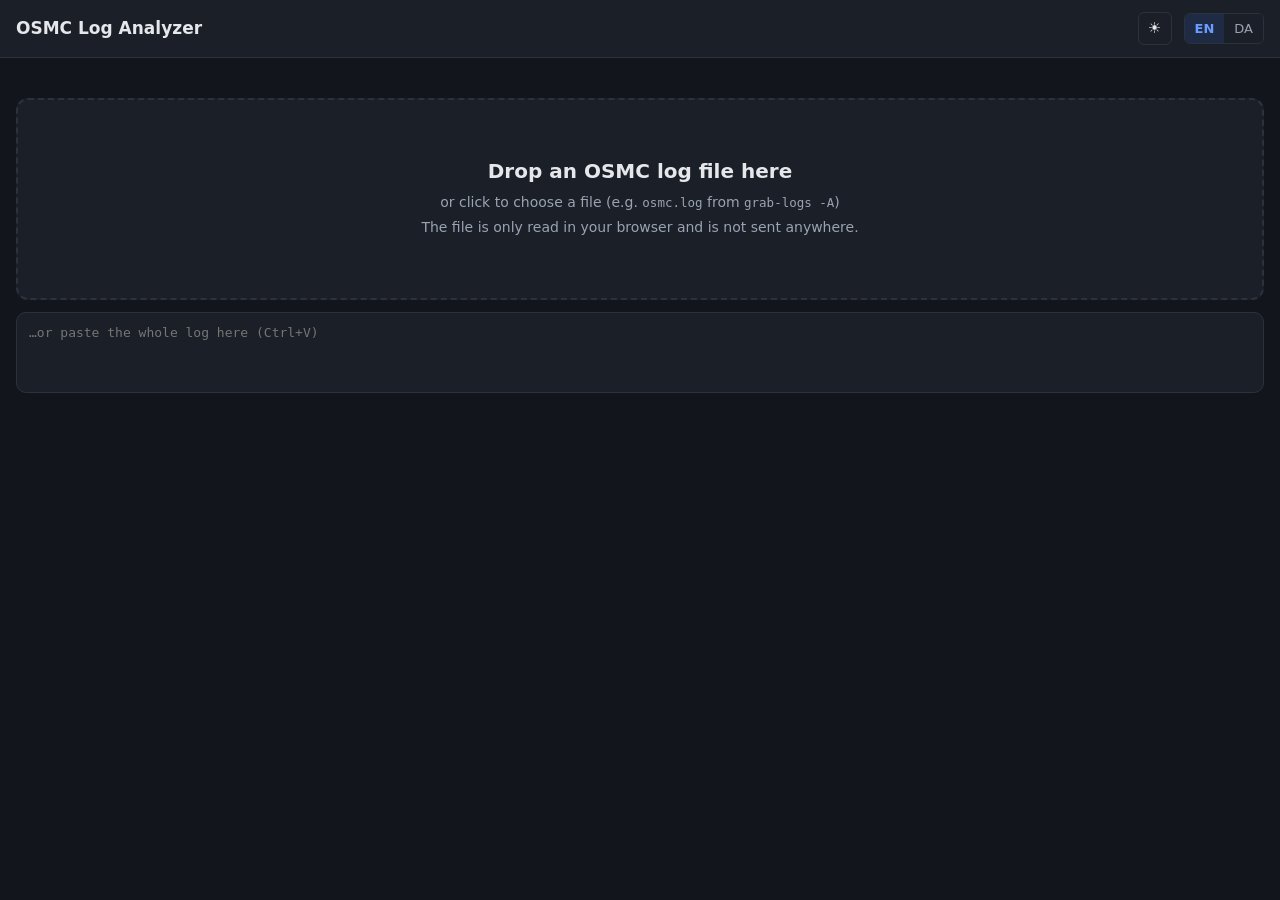
==== commit 8947b2a1: "Let a log be pasted as text, with a "Paste another log" button A log can now be pasted as well as lo" ====
--- a/index.html
+++ b/index.html
@@ -53,7 +53,7 @@
   Static texts carry their translation key in data-i18n (plain text) or data-i18n-html (may contain markup);
   applyLang() replaces their content with the text for the current language.
 -->
-<!-- Sticky header: title, file info, light/dark switch, language switch, reload button and (after loading) the tab bar -->
+<!-- Sticky header: title, file info, light/dark switch, language switch, load/paste buttons and (after loading) the tab bar -->
 <header>
   <h1 data-i18n="OSMC Log Analyzer">OSMC Log Analyzer</h1>
   <span class="file" id="fileinfo"></span>
@@ -61,16 +61,20 @@
   <button id="theme" class="icon"></button>
   <span class="langsw" id="langsw"><button data-lang="en">EN</button><button data-lang="da">DA</button></span>
   <button id="reload" hidden data-i18n="Load another log">Load another log</button>
+  <button id="repaste" hidden data-i18n="Paste another log">Paste another log</button>
   <input type="file" id="file" accept=".log,.txt,text/plain" hidden>
   <!-- Tab buttons are generated by render() -->
   <nav class="tabs" id="tabs" hidden></nav>
 </header>
 <main>
-  <!-- Start screen: drop zone / file picker. Hidden once a log is loaded. -->
-  <div id="drop">
-    <h2 data-i18n="Drop an OSMC log file here">Drop an OSMC log file here</h2>
-    <p data-i18n-html="or click to choose a file (e.g. <code>osmc.log</code> from <code>grab-logs -A</code>)">or click to choose a file (e.g. <code>osmc.log</code> from <code>grab-logs -A</code>)</p>
-    <p data-i18n="The file is only read in your browser and is not sent anywhere.">The file is only read in your browser and is not sent anywhere.</p>
+  <!-- Start screen: drop zone / file picker, and a field to paste the log's text into. Hidden once a log is loaded. -->
+  <div id="start">
+    <div id="drop">
+      <h2 data-i18n="Drop an OSMC log file here">Drop an OSMC log file here</h2>
+      <p data-i18n-html="or click to choose a file (e.g. <code>osmc.log</code> from <code>grab-logs -A</code>)">or click to choose a file (e.g. <code>osmc.log</code> from <code>grab-logs -A</code>)</p>
+      <p data-i18n="The file is only read in your browser and is not sent anywhere.">The file is only read in your browser and is not sent anywhere.</p>
+    </div>
+    <textarea id="paste" rows="3" spellcheck="false" data-i18n-placeholder="…or paste the whole log here (Ctrl+V)" placeholder="…or paste the whole log here (Ctrl+V)"></textarea>
   </div>
   <!-- Result view: one .panel per tab is generated into #panels by render() -->
   <div id="app" hidden>
--- a/style.css
+++ b/style.css
@@ -39,6 +39,10 @@
 #drop.over { border-color: var(--accent); background: var(--accent-soft); }
 #drop h2 { margin: 0 0 6px; font-size: 20px; }
 #drop p { margin: 4px 0; color: var(--muted); }
+/* field on the start screen to paste a log's text into (main.js loads it on paste; the text is never shown, so no resizing) */
+#paste { display: block; width: 100%; margin-top: 12px; resize: none; font: 13px/1.5 ui-monospace, "Cascadia Mono", Consolas, monospace;
+  padding: 10px 12px; border: 1px solid var(--border); border-radius: 10px; background: var(--panel); color: var(--text); }
+#paste:focus { outline: none; border-color: var(--accent); }
 /* tabs live in the sticky header so they stay visible while scrolling */
 .tabs { display: flex; gap: 4px; overflow-x: auto; flex-basis: 100%; margin: -4px 0 -12px; scrollbar-width: thin; }
 .tabs[hidden] { display: none; }
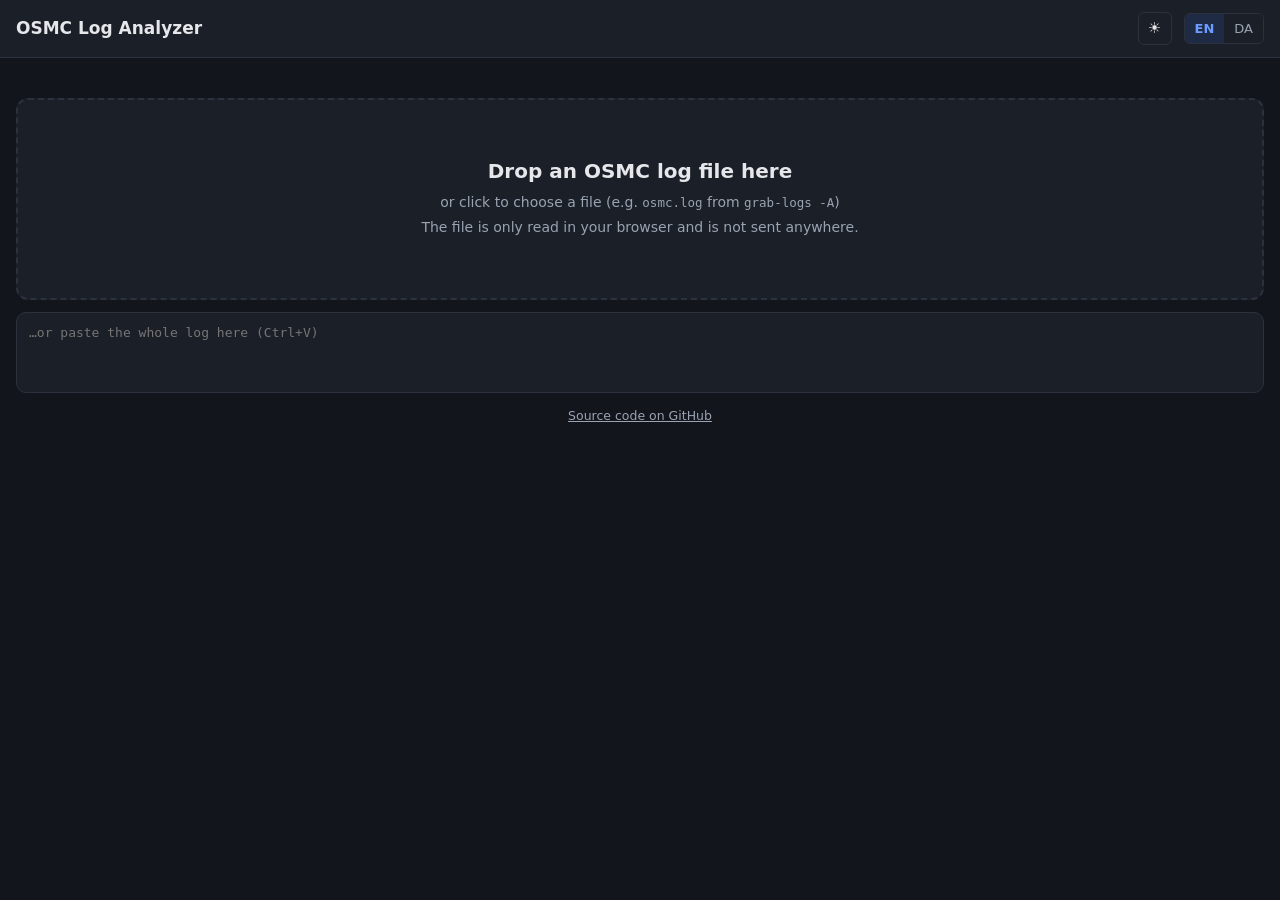
==== commit b5d96a75: "A small "Source code on GitHub" link under the paste field on the start page opens the repository in" ====
--- a/index.html
+++ b/index.html
@@ -75,6 +75,7 @@
       <p data-i18n="The file is only read in your browser and is not sent anywhere.">The file is only read in your browser and is not sent anywhere.</p>
     </div>
     <textarea id="paste" rows="3" spellcheck="false" data-i18n-placeholder="…or paste the whole log here (Ctrl+V)" placeholder="…or paste the whole log here (Ctrl+V)"></textarea>
+    <p class="repo"><a href="https://github.com/taaning/OSMC-Log-Analyzer" target="_blank" rel="noopener" data-i18n="Source code on GitHub">Source code on GitHub</a></p>
   </div>
   <!-- Result view: one .panel per tab is generated into #panels by render() -->
   <div id="app" hidden>
--- a/style.css
+++ b/style.css
@@ -43,6 +43,10 @@
 #paste { display: block; width: 100%; margin-top: 12px; resize: none; font: 13px/1.5 ui-monospace, "Cascadia Mono", Consolas, monospace;
   padding: 10px 12px; border: 1px solid var(--border); border-radius: 10px; background: var(--panel); color: var(--text); }
 #paste:focus { outline: none; border-color: var(--accent); }
+/* small link to the source code under the start page */
+.repo { margin: 14px 0 0; text-align: center; font-size: 12.5px; }
+.repo a { color: var(--muted); }
+.repo a:hover { color: var(--accent); }
 /* tabs live in the sticky header so they stay visible while scrolling */
 .tabs { display: flex; gap: 4px; overflow-x: auto; flex-basis: 100%; margin: -4px 0 -12px; scrollbar-width: thin; }
 .tabs[hidden] { display: none; }
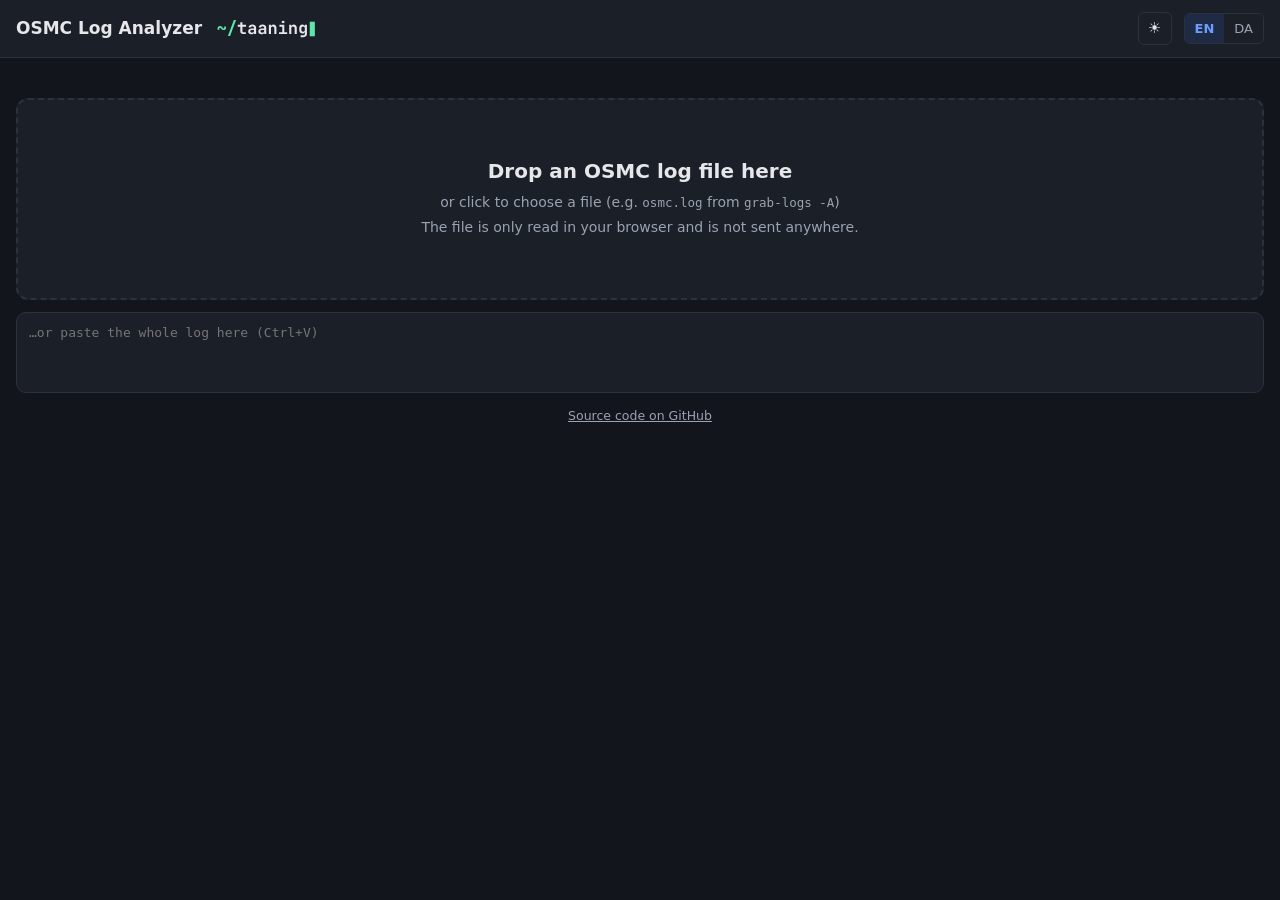
==== commit d92b0765: "Add the taaning logo next to the title The header shows the taaning logo after "OSMC Log Analyzer". " ====
--- a/index.html
+++ b/index.html
@@ -56,6 +56,8 @@
 <!-- Sticky header: title, file info, light/dark switch, language switch, load/paste buttons and (after loading) the tab bar -->
 <header>
   <h1 data-i18n="OSMC Log Analyzer">OSMC Log Analyzer</h1>
+  <!-- taaning logo: the green marks keep their colour, the letters follow the text colour (light and dark mode) -->
+  <svg class="brand" xmlns="http://www.w3.org/2000/svg" viewBox="-160 -890 6110 1180" role="img" aria-label="taaning"><path class="mark" d="M50 -255V-334Q50 -396 90.0 -433.0Q130 -470 195 -470Q236 -470 263.0 -456.0Q290 -442 308.5 -422.0Q327 -402 341.5 -381.5Q356 -361 371.0 -347.5Q386 -334 406 -334Q425 -334 434.5 -345.5Q444 -357 444 -377V-450H550V-371Q550 -310 510.5 -272.5Q471 -235 405 -235Q364 -235 337.0 -249.0Q310 -263 291.5 -283.0Q273 -303 258.5 -323.5Q244 -344 229.0 -357.5Q214 -371 194 -371Q176 -371 166.0 -360.0Q156 -349 156 -328V-255Z M660 110 1010 -830H1140L790 110Z"/><path fill="currentColor" d="M1560 0Q1481 0 1436.5 -44.0Q1392 -88 1392 -165V-437H1243V-550H1392V-705H1518V-550H1729V-437H1518V-165Q1518 -113 1569 -113H1719V0Z M2039 10Q1954 10 1905.0 -35.0Q1856 -80 1856 -156Q1856 -237 1910.0 -281.0Q1964 -325 2063 -325H2200V-372Q2200 -412 2174.0 -434.5Q2148 -457 2103 -457Q2062 -457 2035.0 -439.0Q2008 -421 2003 -390H1881Q1890 -468 1951.0 -514.0Q2012 -560 2107 -560Q2208 -560 2266.5 -509.5Q2325 -459 2325 -373V0H2204V-96H2202Q2194 -54 2159 -26Q2114 10 2039 10ZM2080 -84Q2133 -84 2166.5 -111.0Q2200 -138 2200 -181V-248H2065Q2027 -248 2004.0 -226.0Q1981 -204 1981 -168Q1981 -129 2007.5 -106.5Q2034 -84 2080 -84Z M2639 10Q2554 10 2505.0 -35.0Q2456 -80 2456 -156Q2456 -237 2510.0 -281.0Q2564 -325 2663 -325H2800V-372Q2800 -412 2774.0 -434.5Q2748 -457 2703 -457Q2662 -457 2635.0 -439.0Q2608 -421 2603 -390H2481Q2490 -468 2551.0 -514.0Q2612 -560 2707 -560Q2808 -560 2866.5 -509.5Q2925 -459 2925 -373V0H2804V-96H2802Q2794 -54 2759 -26Q2714 10 2639 10ZM2680 -84Q2733 -84 2766.5 -111.0Q2800 -138 2800 -181V-248H2665Q2627 -248 2604.0 -226.0Q2581 -204 2581 -168Q2581 -129 2607.5 -106.5Q2634 -84 2680 -84Z M3077 0V-550H3199V-445H3201Q3208 -493 3239 -522Q3278 -560 3347 -560Q3428 -560 3476.5 -506.0Q3525 -452 3525 -361V0H3400V-348Q3400 -398 3374.0 -425.0Q3348 -452 3301 -452Q3255 -452 3228.5 -424.0Q3202 -396 3202 -344V0Z M3676 0V-114H3868V-437H3701V-550H3988V-114H4158V0ZM3918 -642Q3880 -642 3858.0 -661.5Q3836 -681 3836 -714Q3836 -747 3858.0 -766.5Q3880 -786 3918 -786Q3956 -786 3978.0 -766.5Q4000 -747 4000 -714Q4000 -681 3978.0 -661.5Q3956 -642 3918 -642Z M4277 0V-550H4399V-445H4401Q4408 -493 4439 -522Q4478 -560 4547 -560Q4628 -560 4676.5 -506.0Q4725 -452 4725 -361V0H4600V-348Q4600 -398 4574.0 -425.0Q4548 -452 4501 -452Q4455 -452 4428.5 -424.0Q4402 -396 4402 -344V0Z M4952 180V76H5115Q5157 76 5178.0 55.5Q5199 35 5199 -3V-44L5201 -147H5199Q5193 -99 5162 -70Q5122 -32 5055 -32Q4971 -32 4921.5 -89.0Q4872 -146 4872 -243V-350Q4872 -446 4921.5 -503.0Q4971 -560 5055 -560Q5122 -560 5162 -523Q5193 -493 5199 -445H5201L5198 -550H5323V0Q5323 83 5268.0 131.5Q5213 180 5117 180ZM5097 -140Q5145 -140 5171.5 -168.5Q5198 -197 5198 -248V-344Q5198 -395 5171.5 -423.5Q5145 -452 5097.0 -452.0Q5049 -452 5023.0 -424.0Q4997 -396 4997 -344V-248Q4997 -196 5023.0 -168.0Q5049 -140 5097 -140Z"/><rect class="mark" x="5490" y="-730" width="300" height="860"/></svg>
   <span class="file" id="fileinfo"></span>
   <span class="spacer"></span>
   <button id="theme" class="icon"></button>
@@ -82,6 +84,8 @@
     <div id="panels"></div>
   </div>
 </main>
+<!-- Shown over the page while a log is read and analysed (main.js busy()) -->
+<div id="busy" hidden role="status" aria-live="polite"><div class="spinner"></div><p id="busy-text"></p></div>
 <!-- The scripts share their top-level names; main.js starts the page, so it comes last. -->
 <script src="js/core.js"></script>
 <script src="js/parsers.js"></script>
--- a/style.css
+++ b/style.css
@@ -25,6 +25,10 @@
 body { margin: 0; background: var(--bg); color: var(--text); font: 14px/1.5 system-ui, -apple-system, "Segoe UI", Roboto, sans-serif; }
 header { background: var(--panel); border-bottom: 1px solid var(--border); padding: 12px 16px; display: flex; align-items: center; gap: 12px; flex-wrap: wrap; position: sticky; top: 0; z-index: 5; }
 header h1 { font-size: 17px; margin: 0; font-weight: 650; }
+/* taaning logo next to the title; its green is darker in light mode so it stands out on white */
+.brand { height: 20px; width: auto; flex: none; color: var(--text); --mark: #5EE6A8; }
+.brand .mark { fill: var(--mark); }
+:root[data-theme="light"] .brand { --mark: #15a36a; }
 header .file { color: var(--muted); font-size: 13px; overflow-wrap: anywhere; }
 header .spacer { flex: 1; }
 button, .btn { font: inherit; border: 1px solid var(--border); background: var(--panel); color: var(--text); border-radius: 6px; padding: 5px 12px; cursor: pointer; }
@@ -43,6 +47,14 @@
 #paste { display: block; width: 100%; margin-top: 12px; resize: none; font: 13px/1.5 ui-monospace, "Cascadia Mono", Consolas, monospace;
   padding: 10px 12px; border: 1px solid var(--border); border-radius: 10px; background: var(--panel); color: var(--text); }
 #paste:focus { outline: none; border-color: var(--accent); }
+/* busy indicator while a log is read and analysed */
+#busy { position: fixed; inset: 0; z-index: 20; display: flex; flex-direction: column; align-items: center; justify-content: center; gap: 14px;
+  background: color-mix(in srgb, var(--bg) 80%, transparent); }
+#busy[hidden] { display: none; }
+#busy p { margin: 0; padding: 0 16px; text-align: center; font-weight: 600; }
+.spinner { width: 38px; height: 38px; border: 4px solid var(--border); border-top-color: var(--accent); border-radius: 50%; animation: spin .8s linear infinite; }
+@keyframes spin { to { transform: rotate(360deg); } }
+@media (prefers-reduced-motion: reduce) { .spinner { animation-duration: 2.5s; } }
 /* small link to the source code under the start page */
 .repo { margin: 14px 0 0; text-align: center; font-size: 12.5px; }
 .repo a { color: var(--muted); }
